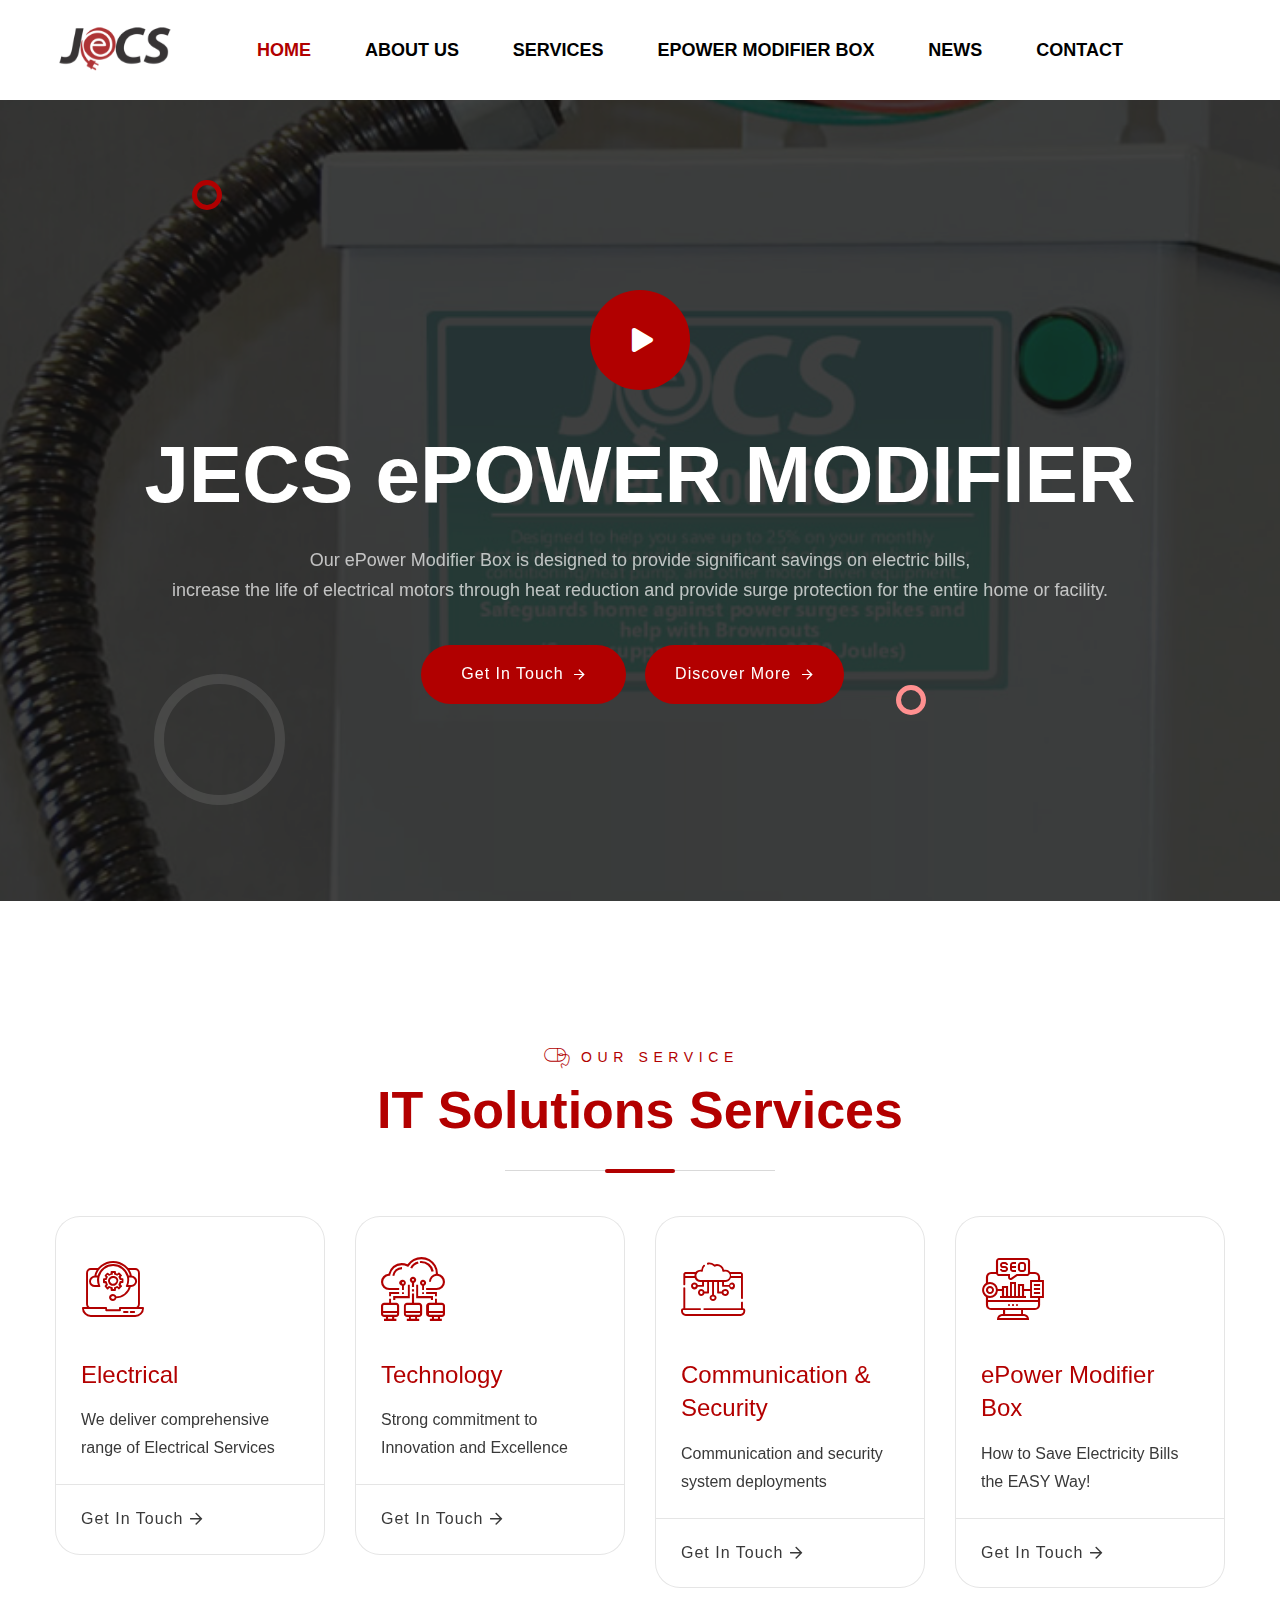
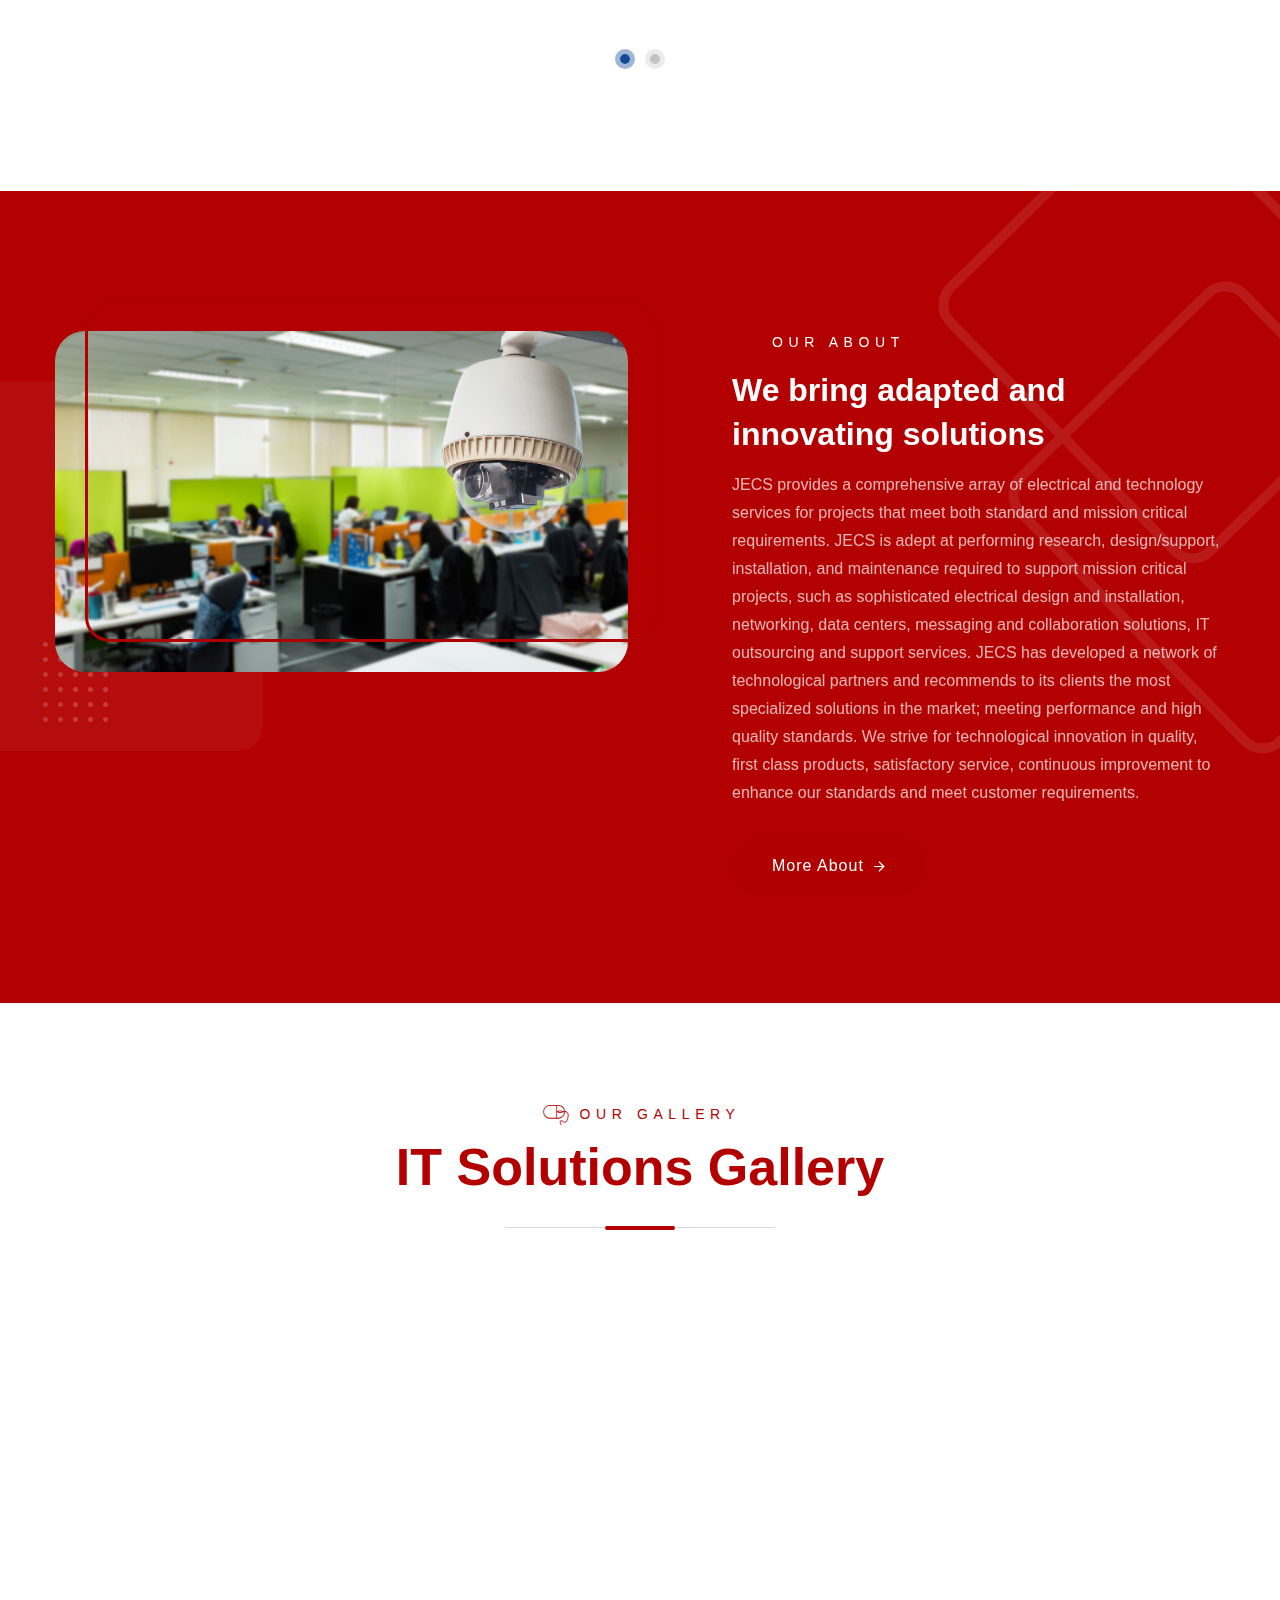
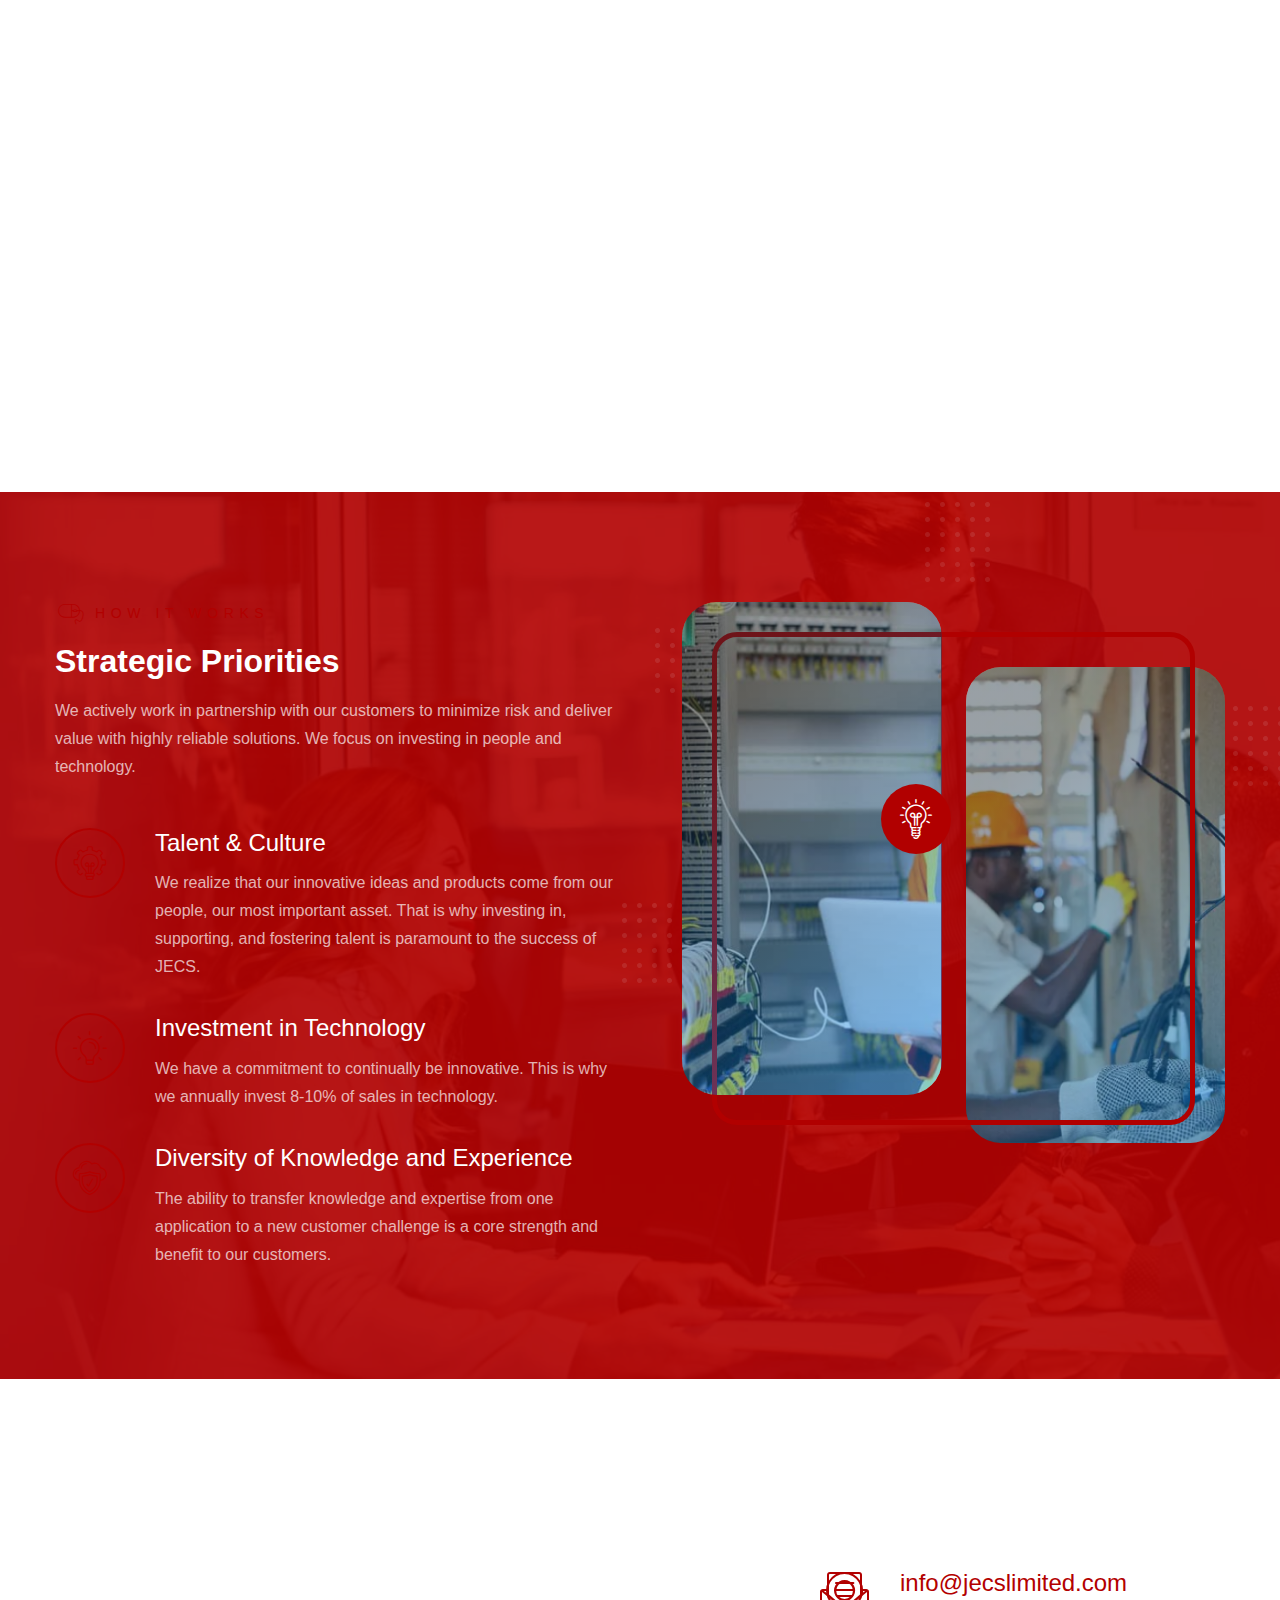
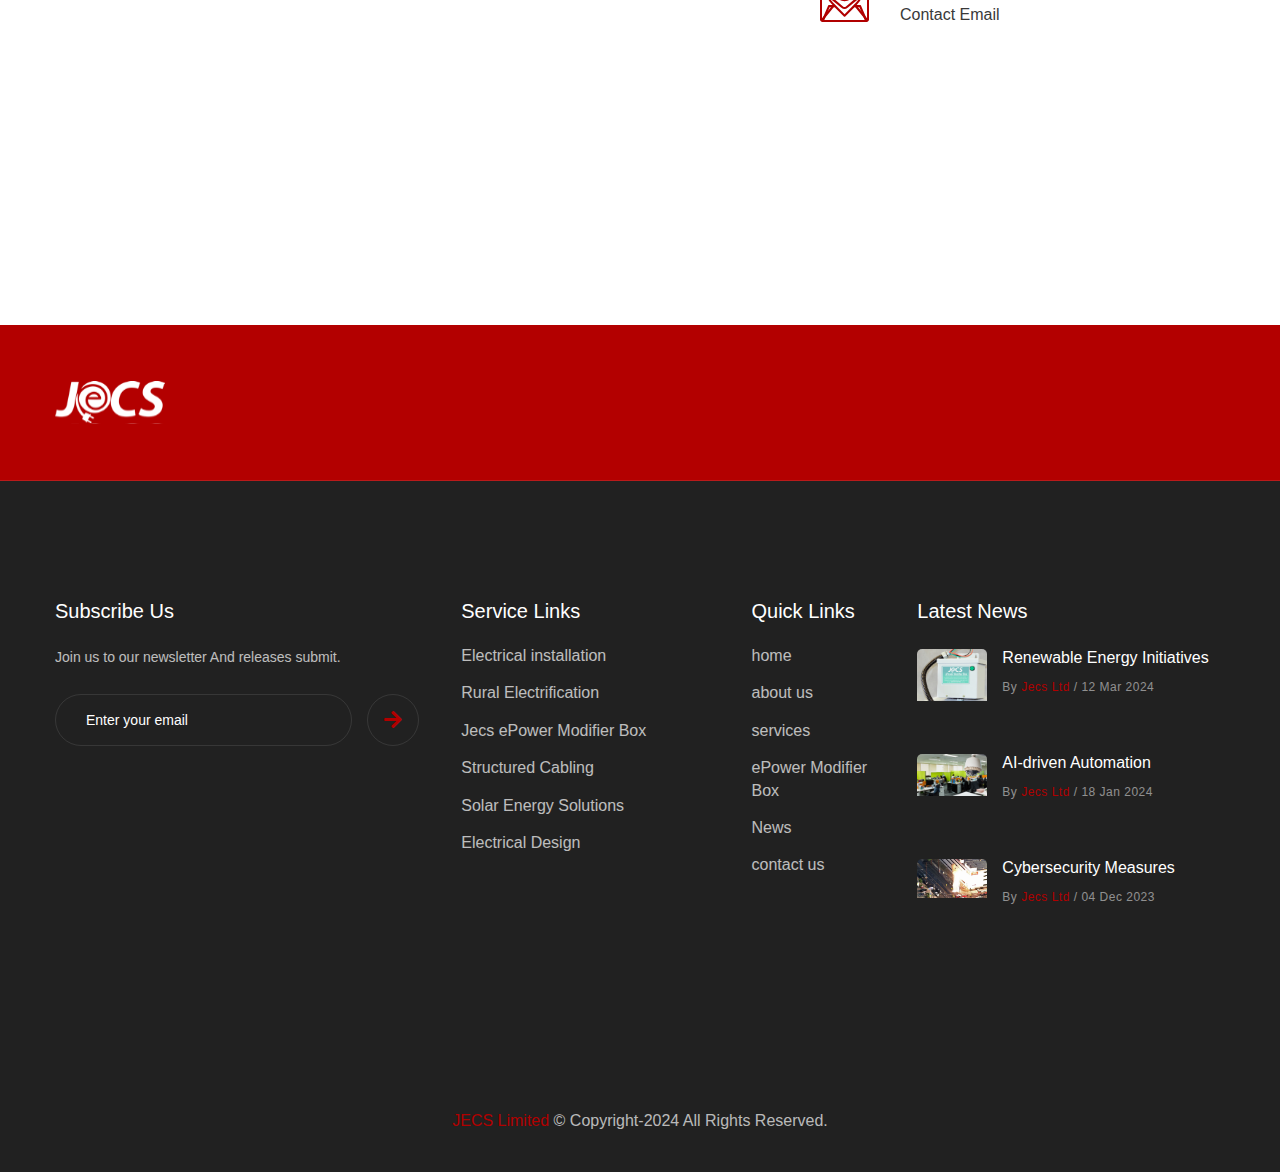
==== index.html @ 2b7c602d "1st commit" ====
<!DOCTYPE html>
<html>

<!-- Mirrored from themesflat.co/html/kashit/index-2.html by HTTrack Website Copier/3.x [XR&CO'2014], Thu, 21 Mar 2024 03:03:51 GMT -->
<head>
<meta charset="utf-8">
<title>Electrical - Jecs Limited| Home</title>
<!-- Stylesheets -->
<link href="css/bootstrap.css" rel="stylesheet">
<link href="css/style.css" rel="stylesheet">
<link href="css/responsive.css" rel="stylesheet">

<link href="https://fonts.googleapis.com/css2?family=Inter:wght@300;400;500;600;700;800&amp;display=swap" rel="stylesheet">
<link href="https://fonts.googleapis.com/css2?family=Roboto:wght@300;400;500;700;900&amp;display=swap" rel="stylesheet">

<!-- Color Switcher Mockup -->
<link href="css/color-switcher-design.css" rel="stylesheet">

<!-- Color Themes -->
<link id="theme-color-file" href="css/color-themes/default-color.css" rel="stylesheet">

<link rel="shortcut icon" href="images/favicon.png" type="image/x-icon">
<link rel="icon" href="images/favicon.png" type="image/x-icon">

<!-- Responsive -->
<meta http-equiv="X-UA-Compatible" content="IE=edge">
<meta name="viewport" content="width=device-width, initial-scale=1.0, maximum-scale=1.0, user-scalable=0">

</head>

<body>
 
<div class="page-wrapper">
	
    <!-- Preloader -->
    <div class="preloader"></div>	
	<!-- End Preloader -->
 	
 	<!-- Main Header -->
    <header class="main-header header-style-two">
    	
	
        <!-- Header Lower -->
        <div class="header-lower">
            
			<div class="auto-container">
				<div class="inner-container d-flex justify-content-between align-items-center">
					
					<!-- Logo Box -->
					<div class="logo-box d-flex">
						<div class="logo"><a href="index.html"><img src="images/logo-s.svg" alt="" title=""></a></div>
					</div>
					
					<div class="nav-outer d-flex align-items-center">
						
						<!-- Main Menu -->
						<nav class="main-menu show navbar-expand-md">
							<div class="navbar-header">
								<button class="navbar-toggler" type="button" data-toggle="collapse" data-target="#navbarSupportedContent" aria-controls="navbarSupportedContent" aria-expanded="false" aria-label="Toggle navigation">
									<span class="icon-bar"></span>
									<span class="icon-bar"></span>
									<span class="icon-bar"></span>
								</button>
							</div>
							
							<div class="navbar-collapse collapse clearfix" id="navbarSupportedContent">
								<ul class="navigation clearfix">
									<li class=""><a href="index.html">HOME</a>
										
									</li>
									<li class=""><a href="about.html">ABOUT US</a>
										
									</li>
									<li class="dropdown"><a href="#">SERVICES</a>
										<ul>
											<li><a href="services.html">Electrical Services</a></li>
											<li><a href="service-detail.html">IT infracstructure & networking Solutions</a></li>
											<li><a href="team.html">Surveillance.Access control and Safety Solutions</a></li>
											<li><a href="price.html">Renewable Energy</a></li>
											<li><a href="testimonial.html">Building Automation </a></li>
										</ul>
									</li>
									<li class=""><a href="case.html">ePOWER MODIFIER BOX</a>
										
									</li>
									<li><a href="gallery.html">NEWS</a></li>
								
									<li><a href="contact.html">CONTACT</a></li>
								</ul>
							</div>
							
						</nav>
						<!-- Main Menu End-->
						
					</div>
					
					<!-- Outer Box -->
					<div class="outer-box d-flex align-items-center">
						
						<!-- Phone Box -->
						<div class="header-phone">
							<div class="header-phone_inner">
								<!-- <span class="header-phone_icon flaticon-telephone"></span>
								Phone Number <br>
								<a href="tel:+1245-45678">+234 8188882350</a> -->
							</div>
						</div>
						
						<!-- Mobile Navigation Toggler -->
						<div class="mobile-nav-toggler"><span class="icon"><img src="images/icons/menu.png" alt="" /></span></div>
						
					</div>
					<!-- End Outer Box -->
					
				</div>
				
			</div>
        </div>
        <!-- End Header Lower -->
        
		<!-- Sticky Header  -->
        <div class="sticky-header">
            <div class="auto-container">
				<div class="d-flex justify-content-between align-items-center">
					<!-- Logo -->
					<div class="logo">
						<a href="index.html" title=""><img src="images/logo-5.svg" alt="" title=""></a>
					</div>
					
					<!-- Right Col -->
					<div class="right-box">
						<!-- Main Menu -->
						<nav class="main-menu">
							<!--Keep This Empty / Menu will come through Javascript-->
						</nav>
						<!-- Main Menu End-->
						
						<!-- Mobile Navigation Toggler -->
						<div class="mobile-nav-toggler"><span class="icon"><img src="images/icons/menu.png" alt="" /></span></div>
						
					</div>
					
				</div>
            </div>
        </div>
		<!-- End Sticky Menu -->
    
		<!-- Mobile Menu  -->
        <div class="mobile-menu">
            <div class="menu-backdrop"></div>
            <div class="close-btn"><span class="icon flaticon-cancel-1"></span></div>
            <nav class="menu-box">
                <div class="nav-logo"><a href="index.html"><img src="images/logo-5.svg" alt="" title=""></a></div>
				<!-- Search -->
				<div class="search-box">
					<form method="post" action="https://themesflat.co/html/kashit/contact.html">
						<div class="form-group">
							<input type="search" name="search-field" value="" placeholder="SEARCH HERE" required>
							<button type="submit"><span class="icon flaticon-search"></span></button>
						</div>
					</form>
				</div>
                <div class="menu-outer"><!--Here Menu Will Come Automatically Via Javascript / Same Menu as in Header--></div>
            </nav>
        </div>
		<!-- End Mobile Menu -->
	
    </header>
    <!-- End Main Header -->
	
	<!-- Slider Two -->
	<section class="slider-two">
		<span class="slider-two_circle-one"></span>
		<span class="slider-two_circle-two"></span>
		<span class="slider-two_circle-three"></span>
		<div class="single-item-carousel owl-carousel owl-theme">
		
			<!-- Slide -->
			<div class="slide">
				<div class="slider-two_image-layer" style="background-image: url(images/main-slider/JECS-ePower-Modifier.jpg)"></div>
				<div class="auto-container">
					<!-- Slider One Title Column -->
					<div class="slider-two_title-column">
						<div class="slider-two_title-inner">
							<a href="https://www.youtube.com/watch?v=1FYB_rJJVfU" class="lightbox-video slider-two_play"><span class="fa fa-play"><i class="ripple"></i></span></a>
							<h1 class="slider-two_heading">JECS ePOWER MODIFIER <span> </span> </h1>
							<div class="slider-two_text">Our ePower Modifier Box is designed to provide significant savings on electric bills, <br>increase  the life of electrical motors through heat reduction and provide surge protection for the  entire  home or facility.</div>
							<!-- Button Box -->
							<div class="slider-two_button-box">
								<a class="btn-style-one theme-btn" href="contact.html">
									<div class="btn-wrap">
										<span class="text-one">Get In Touch <i class="fa-solid fa-arrow-right fa-fw"></i></span>
										<span class="text-two">Get In Touch <i class="fa-solid fa-arrow-right fa-fw"></i></span>
									</div>
								</a>
								<a class="btn-style-two theme-btn" href="about.html">
									<div class="btn-wrap">
										<span class="text-one">Discover more <i class="fa-solid fa-arrow-right fa-fw"></i></span>
										<span class="text-two">Discover more <i class="fa-solid fa-arrow-right fa-fw"></i></span>
									</div>
								</a>
							</div>
						</div>
					</div>
				</div>
			</div>

			<!-- Slide -->
			<div class="slide">
				<div class="slider-two_image-layer" style="background-image: url(images/main-slider/Tool.jpg)"></div>
				<div class="auto-container">
					<!-- Slider One Title Column -->
					<div class="slider-two_title-column">
						<div class="slider-two_title-inner">
							<a href="https://www.youtube.com/watch?v=1FYB_rJJVfU" class="lightbox-video slider-two_play"><span class="fa fa-play"><i class="ripple"></i></span></a>
							<h1 class="slider-two_heading">ELECTRICAL DESIGN <span></span> </h1>
							<div class="slider-two_text">JECS has  the in-house capability to design electrical and  <br> technological systems needed  for today's demanding projects</div>
							<!-- Button Box -->
							<div class="slider-two_button-box">
								<a class="btn-style-one theme-btn" href="contact.html">
									<div class="btn-wrap">
										<span class="text-one">Get In Touch <i class="fa-solid fa-arrow-right fa-fw"></i></span>
										<span class="text-two">Get In Touch <i class="fa-solid fa-arrow-right fa-fw"></i></span>
									</div>
								</a>
								<a class="btn-style-two theme-btn" href="about.html">
									<div class="btn-wrap">
										<span class="text-one">Discover more <i class="fa-solid fa-arrow-right fa-fw"></i></span>
										<span class="text-two">Discover more <i class="fa-solid fa-arrow-right fa-fw"></i></span>
									</div>
								</a>
							</div>
						</div>
					</div>
				</div>
			</div>

			<!-- Slide -->
			<div class="slide">
				<div class="slider-two_image-layer" style="background-image: url(images/main-slider/2-2a.jpg)"></div>
				<div class="auto-container">
					<!-- Slider One Title Column -->
					<div class="slider-two_title-column">
						<div class="slider-two_title-inner">
							<a href="https://www.youtube.com/watch?v=1FYB_rJJVfU" class="lightbox-video slider-two_play"><span class="fa fa-play"><i class="ripple"></i></span></a>
							<h1 class="slider-two_heading">TECHNOLOGY SOLUTIONS <span> </span> </h1>
							<div class="slider-two_text">We provide voice, data and video systems that  keep people,departments, <br> and business working together and communicating smoothly</div>
							<!-- Button Box -->
							<div class="slider-two_button-box">
								<a class="btn-style-one theme-btn" href="contact.html">
									<div class="btn-wrap">
										<span class="text-one">Get In Touch <i class="fa-solid fa-arrow-right fa-fw"></i></span>
										<span class="text-two">Get In Touch <i class="fa-solid fa-arrow-right fa-fw"></i></span>
									</div>
								</a>
								<a class="btn-style-two theme-btn" href="about.html">
									<div class="btn-wrap">
										<span class="text-one">Discover more <i class="fa-solid fa-arrow-right fa-fw"></i></span>
										<span class="text-two">Discover more <i class="fa-solid fa-arrow-right fa-fw"></i></span>
									</div>
								</a>
							</div>
						</div>
					</div>
				</div>
			</div>
			<!-- Slide -->
			<div class="slide">
				<div class="slider-two_image-layer" style="background-image: url(images/main-slider/slide101a.jpg)"></div>
				<div class="auto-container">
					<!-- Slider One Title Column -->
					<div class="slider-two_title-column">
						<div class="slider-two_title-inner">
							<a href="https://www.youtube.com/watch?v=1FYB_rJJVfU" class="lightbox-video slider-two_play"><span class="fa fa-play"><i class="ripple"></i></span></a>
							<h1 class="slider-two_heading">RURAL ELECTRIFICATION<span> </span> </h1>
							<div class="slider-two_text">We provide Rural Electrification project handling services on turnkey basis.  <br> Our team are capable of offering reliable solution right from the conceptualization to the commissioning</div>
							<!-- Button Box -->
							<div class="slider-two_button-box">
								<a class="btn-style-one theme-btn" href="contact.html">
									<div class="btn-wrap">
										<span class="text-one">Get In Touch <i class="fa-solid fa-arrow-right fa-fw"></i></span>
										<span class="text-two">Get In Touch <i class="fa-solid fa-arrow-right fa-fw"></i></span>
									</div>
								</a>
								<a class="btn-style-two theme-btn" href="about.html">
									<div class="btn-wrap">
										<span class="text-one">Discover more <i class="fa-solid fa-arrow-right fa-fw"></i></span>
										<span class="text-two">Discover more <i class="fa-solid fa-arrow-right fa-fw"></i></span>
									</div>
								</a>
							</div>
						</div>
					</div>
				</div>
			</div>
			<!-- Slide -->
			<div class="slide">
				<div class="slider-two_image-layer" style="background-image: url(images/main-slider/slide\ 103a.jpg)"></div>
				<div class="auto-container">
					<!-- Slider One Title Column -->
					<div class="slider-two_title-column">
						<div class="slider-two_title-inner">
							<a href="https://www.youtube.com/watch?v=1FYB_rJJVfU" class="lightbox-video slider-two_play"><span class="fa fa-play"><i class="ripple"></i></span></a>
							<h1 class="slider-two_heading">STRUCTURED CABLING <span> </span> </h1>
							<div class="slider-two_text">JECS offers comprehensive design and installation services for projects requiring new or modified structured cabling syetems(SCS).<br> We focus on voice, data, video,network infracdtructures and digital management systems of your Building</div>
							<!-- Button Box -->
							<div class="slider-two_button-box">
								<a class="btn-style-one theme-btn" href="contact.html">
									<div class="btn-wrap">
										<span class="text-one">Get In Touch <i class="fa-solid fa-arrow-right fa-fw"></i></span>
										<span class="text-two">Get In Touch <i class="fa-solid fa-arrow-right fa-fw"></i></span>
									</div>
								</a>
								<a class="btn-style-two theme-btn" href="about.html">
									<div class="btn-wrap">
										<span class="text-one">Discover more <i class="fa-solid fa-arrow-right fa-fw"></i></span>
										<span class="text-two">Discover more <i class="fa-solid fa-arrow-right fa-fw"></i></span>
									</div>
								</a>
							</div>
						</div>
					</div>
				</div>
			</div>
			
		</div>
	</section>
	
	<!-- End Slider One -->
	

	<!-- Services One -->
	<section class="services-one style-two">
		<div class="auto-container">
			<!-- Sec Title -->
			<div class="sec-title centered">
				<div class="sec-title_title">Our Service</div>
				<h2 class="sec-title_heading">IT Solutions Services</h2>
				<div class="sec-title_separator"></div>
			</div>
			<div class="four-item-carousel owl-carousel owl-theme">
				
				<!-- Service Block One / Style Two -->
				<div class="service-block_one style-two">
					<div class="service-block_one-inner">
						<div class="service-block_one-upper-box">
							<div class="service-block_one-icon flaticon-customer-support-1"></div>
							<h4 class="service-block_one-title"><a href="service-detail.html">Electrical</a></h4>
							<div class="service-block_one-text">We deliver comprehensive range of Electrical Services</div>
						</div>
						<div class="service-block_one-lower-box">
							<a class="service-block_one-more" href="service-detail.html">Get In Touch</a>
						</div>
					</div>
				</div>

				<!-- Service Block One / Style Two -->
				<div class="service-block_one style-two">
					<div class="service-block_one-inner">
						<div class="service-block_one-upper-box">
							<div class="service-block_one-icon flaticon-cloud-service"></div>
							<h4 class="service-block_one-title"><a href="service-detail.html">Technology</a></h4>
							<div class="service-block_one-text">Strong commitment to Innovation and Excellence</div>
						</div>
						<div class="service-block_one-lower-box">
							<a class="service-block_one-more" href="service-detail.html">Get In Touch</a>
						</div>
					</div>
				</div>

				<!-- Service Block One / Style Two -->
				<div class="service-block_one style-two">
					<div class="service-block_one-inner">
						<div class="service-block_one-upper-box">
							<div class="service-block_one-icon flaticon-cloud-service-1"></div>
							<h4 class="service-block_one-title"><a href="service-detail.html">Communication & Security</a></h4>
							<div class="service-block_one-text">Communication and security system deployments</div>
						</div>
						<div class="service-block_one-lower-box">
							<a class="service-block_one-more" href="service-detail.html">Get In Touch</a>
						</div>
					</div>
				</div>

				<!-- Service Block One / Style Two -->
				<div class="service-block_one style-two">
					<div class="service-block_one-inner">
						<div class="service-block_one-upper-box">
							<div class="service-block_one-icon flaticon-seo"></div>
							<h4 class="service-block_one-title"><a href="service-detail.html">ePower Modifier Box</a></h4>
							<div class="service-block_one-text">How to Save Electricity Bills the EASY Way!</div>
						</div>
						<div class="service-block_one-lower-box">
							<a class="service-block_one-more" href="service-detail.html">Get In Touch</a>
						</div>
					</div>
				</div>
				
					<!-- Service Block One / Style Two -->
					<div class="service-block_one style-two">
						<div class="service-block_one-inner">
							<div class="service-block_one-upper-box">
								<div class="service-block_one-icon flaticon-customer-support-1"></div>
								<h4 class="service-block_one-title"><a href="service-detail.html">Electrical</a></h4>
								<div class="service-block_one-text">We deliver comprehensive range of Electrical .</div>
							</div>
							<div class="service-block_one-lower-box">
								<a class="service-block_one-more" href="service-detail.html">Get In Touch</a>
							</div>
						</div>
					</div>

					<!-- Service Block One / Style Two -->
					<div class="service-block_one style-two">
						<div class="service-block_one-inner">
							<div class="service-block_one-upper-box">
								<div class="service-block_one-icon flaticon-cloud-service"></div>
								<h4 class="service-block_one-title"><a href="service-detail.html">Technology</a></h4>
								<div class="service-block_one-text">Strong commitment to Innovation and Excellence</div>
							</div>
							<div class="service-block_one-lower-box">
								<a class="service-block_one-more" href="service-detail.html">Get In Touch</a>
							</div>
						</div>
					</div>

					<!-- Service Block One / Style Two -->
					<div class="service-block_one style-two">
						<div class="service-block_one-inner">
							<div class="service-block_one-upper-box">
								<div class="service-block_one-icon flaticon-cloud-service-1"></div>
								<h4 class="service-block_one-title"><a href="service-detail.html">Communication & Security</a></h4>
								<div class="service-block_one-text">Strong commitment to Innovation and Excellence</div>
							</div>
							<div class="service-block_one-lower-box">
								<a class="service-block_one-more" href="service-detail.html">Get In Touch</a>
							</div>
						</div>
					</div>

					<!-- Service Block One / Style Two -->
					<div class="service-block_one style-two">
						<div class="service-block_one-inner">
							<div class="service-block_one-upper-box">
								<div class="service-block_one-icon flaticon-seo"></div>
								<h4 class="service-block_one-title"><a href="service-detail.html">ePower Modifier Box</a></h4>
								<div class="service-block_one-text">How to Save Electricity Bills the EASY Way!</div>
							</div>
							<div class="service-block_one-lower-box">
								<a class="service-block_one-more" href="service-detail.html">Get In Touch</a>
							</div>
						</div>
					</div>

				</div>
			</div>
		</section>
	<!-- End Services One -->

	<!-- About Two -->
	<section class="about-two">
		<div class="about-two_pattern" data-parallax='{"y" : 80}' style="background-image:url(images/background/pattern-2.png)"></div>
		<div class="auto-container">
			<div class="row clearfix">
				<!-- Image Column -->
				<div class="about-two_image-column col-lg-6 col-md-12 col-sm-12">
					<div class="about-two_pattern-two" data-parallax='{"y" : 60}' style="background-image:url(images/background/pattern-3.png)"></div>
					<div class="about-two_color-layer" data-parallax='{"x" : 100}'></div>
					<div class="about-two_image-inner">
						<div class="about-two_counter">
							<div class="about-two_counter-words">+<span class="odometer" data-count="12"></span>k</div>
							<div class="about-two_counter-text">Our Active Member</div>
						</div>
						<!-- <div class="about-two_image-two" data-depth="0.20">
							<img src="images/resource/" alt="" />
						</div> -->
						<div class="parallax-scene-4">
							<div class="about-two_image" data-depth="0.20">
								<img src="images/resource/surveillanceiStock_000047415498_Large.jpg" alt="" />
							</div>
						</div>
					</div>
				</div>
				<!-- Image Column -->
				<div class="about-two_content-column col-lg-6 col-md-12 col-sm-12">
					<div class="about-two_content-inner">
						<div class="about-two_title">Our About</div>
						<h3 class="about-two_heading">We bring adapted and innovating solutions</h3>
						<div class="about-two_text">JECS provides a comprehensive array of electrical and technology services for projects that meet both standard and mission critical requirements.  JECS is adept at performing research, design/support, installation, and maintenance required to support mission critical projects, such as sophisticated electrical design and installation, networking, data centers, messaging and collaboration solutions, IT outsourcing and support services.

							JECS has developed a network of technological partners and recommends to its clients the most specialized solutions in the market; meeting performance and high quality standards. We strive for technological innovation in quality, first class products, satisfactory service, continuous improvement to enhance our standards and meet customer requirements.</div>
						<!-- About Block One -->
						<!-- <div class="about-block_one">
							<div class="about-block_one-inner">
								<strong>Digital experience</strong>
								In velit arcu posuere integer. Dolor sit amet, consectetur nun adipiscing elit  vitae euismod nisi.
							</div>
						</div> -->
						<!-- About Block One -->
						<!-- <div class="about-block_one">
							<div class="about-block_one-inner">
								<strong>Content management</strong>
								In velit arcu posuere integer. Dolor sit amet, consectetur nun adipiscing elit  vitae euismod nisi.
							</div>
						</div> -->
						<!-- Button Box -->
						<div class="about-one_button-box">
							<a class="btn-style-one theme-btn" href="about.html">
								<div class="btn-wrap">
									<span class="text-one">More About <i class="fa-solid fa-arrow-right fa-fw"></i></span>
									<span class="text-two">More About <i class="fa-solid fa-arrow-right fa-fw"></i></span>
								</div>
							</a>
						</div>
					</div>
				</div>
			</div>
		</div>
	</section>
	<!-- End About Two -->

		<!-- Feature One -->

	<!-- Gallery Two -->
	<section class="gallery-two">
		<div class="auto-container">
			<!-- Sec Title -->
			<div class="sec-title centered">
				<div class="sec-title_title">Our gallery</div>
				<h2 class="sec-title_heading">IT Solutions Gallery</h2>
				<div class="sec-title_separator"></div>
			</div>
		
			<div class="row clearfix">

				<!-- Gallery Two Block -->
				<div class="gallery-two_block col-lg-4 col-md-6 col-sm-12">
					<div class="gallery-two_block-inner wow fadeInLeft" data-wow-delay="0ms" data-wow-duration="1500ms">
						<div class="gallery-two_block-image">
							<img src="images/gallery/1.webp" alt="" />
							<div class="gallery-two_block-overlay">
								<div class="gallery-two_block-icon flaticon-cyber-security-1"></div>
							</div>
						</div>
						<div class="gallery-two_block-content">
							<!-- <div class="gallery-two_block-category">We install Electrical equipments</div> -->
							<h4 class="gallery-two_block-heading"><a href="about.html">Electrical installation</a></h4>
							<a class="gallery-two_block-more" href="about.html">Read More</a>
						</div>
					</div>
				</div>

				<!-- Gallery Two Block -->
				<div class="gallery-two_block col-lg-4 col-md-6 col-sm-12">
					<div class="gallery-two_block-inner wow fadeInLeft" data-wow-delay="300ms" data-wow-duration="1500ms">
						<div class="gallery-two_block-image">
							<img src="images/gallery/slide101.webp" alt="" />
							<div class="gallery-two_block-overlay">
								<div class="gallery-two_block-icon flaticon-cyber-security-1"></div>
							</div>
						</div>
						<div class="gallery-two_block-content">
							<!-- <div class="gallery-two_block-category">We provide Rural Electrification</div> -->
							<h4 class="gallery-two_block-heading"><a href="about.html">Rural Electrification</a></h4>
							<a class="gallery-two_block-more" href="about.html">Read More</a>
						</div>
					</div>
				</div>

				<!-- Gallery Two Block -->
				<div class="gallery-two_block col-lg-4 col-md-6 col-sm-12">
					<div class="gallery-two_block-inner wow fadeInLeft" data-wow-delay="600ms" data-wow-duration="1500ms">
						<div class="gallery-two_block-image">
							<img src="images/gallery/slide102-1.webp" alt="" />
							<div class="gallery-two_block-overlay">
								<div class="gallery-two_block-icon flaticon-cyber-security-1"></div>
							</div>
						</div>
						<div class="gallery-two_block-content">
							<!-- <div class="gallery-two_block-category">Recovery, Management</div> -->
							<h4 class="gallery-two_block-heading"><a href="about.html">Jecs ePower Modifier Box</a></h4>
							<a class="gallery-two_block-more" href="about.html">Read More</a>
						</div>
					</div>
				</div>

				<!-- Gallery Two Block -->
				<div class="gallery-two_block col-lg-4 col-md-6 col-sm-12">
					<div class="gallery-two_block-inner wow fadeInRight" data-wow-delay="0ms" data-wow-duration="1500ms">
						<div class="gallery-two_block-image">
							<img src="images/gallery/slide103.webp" alt="" />
							<div class="gallery-two_block-overlay">
								<div class="gallery-two_block-icon flaticon-cyber-security-1"></div>
							</div>
						</div>
						<div class="gallery-two_block-content">
							<!-- <div class="gallery-two_block-category">IT Solution, Design</div> -->
							<h4 class="gallery-two_block-heading"><a href="about.html">Structured Cabling</a></h4>
							<a class="gallery-two_block-more" href="about.html">Read More</a>
						</div>
					</div>
				</div>

				<!-- Gallery Two Block -->
				<div class="gallery-two_block col-lg-4 col-md-6 col-sm-12">
					<div class="gallery-two_block-inner wow fadeInRight" data-wow-delay="300ms" data-wow-duration="1500ms">
						<div class="gallery-two_block-image">
							<img src="images/gallery/slide104.webp" alt="" />
							<div class="gallery-two_block-overlay">
								<div class="gallery-two_block-icon flaticon-cyber-security-1"></div>
							</div>
						</div>
						<div class="gallery-two_block-content">
							<!-- <div class="gallery-two_block-category">Security, Design</div> -->
							<h4 class="gallery-two_block-heading"><a href="about.htmll">Solar Energy Solutions</a></h4>
							<a class="gallery-two_block-more" href="about.html">Read More</a>
						</div>
					</div>
				</div>

				<!-- Gallery Two Block -->
				<div class="gallery-two_block col-lg-4 col-md-6 col-sm-12">
					<div class="gallery-two_block-inner wow fadeInRight" data-wow-delay="600ms" data-wow-duration="1500ms">
						<div class="gallery-two_block-image">
							<img src="images/gallery/slide6.webp" alt="" />
							<div class="gallery-two_block-overlay">
								<div class="gallery-two_block-icon flaticon-cyber-security-1"></div>
							</div>
						</div>
						<div class="gallery-two_block-content">
							<!-- <div class="gallery-two_block-category">Recovery, Management</div> -->
							<h4 class="gallery-two_block-heading"><a href="about.html">Electrical Design</a></h4>
							<a class="gallery-two_block-more" href="about.html">Read More</a>
						</div>
					</div>
				</div>

			</div>
		</div>
	</section>
	<!-- End Gallery Two -->

	<!-- Steps Two -->
	<section class="steps-two">
		<div class="steps-two_image-layer" style="background-image: url(images/background/1.jpg)"></div>
		<div class="auto-container">
			<div class="row clearfix">

				<!-- Content Column -->
				<div class="steps-two_content-column col-lg-6 col-md-12 col-sm-12">
					<div class="steps-two_content-inner">
						<!-- Sec Title -->
						<div class="sec-title light">
							<div class="sec-title_title">How It Works</div>
							<h2 class="sec-title_heading">Strategic Priorities </h2>
							<div class="sec-title_text">We actively work in partnership with our customers to minimize risk and deliver value with highly reliable solutions. We focus on investing in people and technology.</div>
						</div>
						<!-- Step Block -->
						<div class="step-two_block">
							<div class="step-two_block-inner">
								<span class="step-two_block-icon flaticon-idea"></span>
								<h4 class="step-two_block-title">Talent & Culture </h4>
								<div class="step-two_block-text">We realize that our innovative ideas and products come from our people, our most important asset. That is why investing in, supporting, and fostering talent is paramount to the success of JECS.</div>
							</div>
						</div>
						<!-- Step Block -->
						<div class="step-two_block">
							<div class="step-two_block-inner">
								<span class="step-two_block-icon flaticon-lamp"></span>
								<h4 class="step-two_block-title">Investment in Technology </h4>
								<div class="step-two_block-text"> We have a commitment to continually be innovative. This is why we annually invest 8-10% of sales in technology.</div>
							</div>
						</div>
						<!-- Step Block -->
						<div class="step-two_block">
							<div class="step-two_block-inner">
								<span class="step-two_block-icon flaticon-cloud"></span>
								<h4 class="step-two_block-title">Diversity of Knowledge and Experience</h4>
								<div class="step-two_block-text"> The ability to transfer knowledge and expertise from one application to a new customer challenge is a core strength and benefit to our customers.</div>
							</div>
						</div>
					</div>
				</div>

				<!-- Image Column -->
				<div class="steps-two_image-column col-lg-6 col-md-12 col-sm-12">
					<div class="steps-two_image-inner">
						<div class="steps-two_pattern-layer" data-parallax='{"y" : 50}' style="background-image: url(images/background/pattern-4.png)"></div>
						<div class="steps-two_icon flaticon-light-bulb"></div>
						<div class="row clearfix">
							<div class="col-lg-6 col-md-6 col-sm-6">
								<div class="steps-two_image">
									<img src="images/resource/2-2a 1.png" alt="" />
								</div>
							</div>
							<div class="col-lg-6 col-md-6 col-sm-6">
								<div class="steps-two_image style-two">
									<img src="images/resource/electrician 1.png" alt="" />
								</div>
							</div>
						</div>
					</div>
				</div>

			</div>
		</div>
	</section>
	<!-- End Steps Two -->

	<!-- Testimonial One -->
	<!-- <section class="testimonial-one">
		<div class="auto-container"> -->
			<!-- Sec Title -->
			<!-- <div class="sec-title centered">
				<div class="sec-title_title">Our Testimonials</div>
				<h2 class="sec-title_heading">What Client Says?</h2>
				<div class="sec-title_separator"></div>
			</div>
		
			<div class="three-item-carousel owl-carousel owl-theme"> -->

				<!-- Testimonial Block One -->
				<!-- <div class="testimonial-block_one">
					<div class="testimonial-block_one-inner">
						<div class="testimonial-block_one-upper-box">
							<div class="testimonial-block_one-author">
								<div class="testimonial-block_one-quote fa-solid fa-quote-left fa-fw"></div>
								<img src="images/resource/author-2.jpg" alt="" />
							</div>
							<div class="testimonial-block_one-text">Nam ultricies sed leolet eget vehic. Sed varius non magna quis mats. Integer finibus nil at tempus semper, rokomoni our has auctor leo.</div>
						</div>
						<div class="testimonial-block_one-lower-box">
							<h6 class="testimonial-block_one-name">Donald L. Juarez</h6>
							<div class="testimonial-block_one-designation">Web Designer</div>
						</div>
					</div>
				</div> -->

				<!-- Testimonial Block One -->
				<!-- <div class="testimonial-block_one">
					<div class="testimonial-block_one-inner">
						<div class="testimonial-block_one-upper-box">
							<div class="testimonial-block_one-author">
								<div class="testimonial-block_one-quote fa-solid fa-quote-left fa-fw"></div>
								<img src="images/resource/author-3.jpg" alt="" />
							</div>
							<div class="testimonial-block_one-text">Nam ultricies sed leolet eget vehic. Sed varius non magna quis mats. Integer finibus nil at tempus semper, rokomoni our has auctor leo.</div>
						</div>
						<div class="testimonial-block_one-lower-box">
							<h6 class="testimonial-block_one-name">Junaed Bin Somsher</h6>
							<div class="testimonial-block_one-designation">Graphic Designer</div>
						</div>
					</div>
				</div> -->

				<!-- Testimonial Block One -->
				<!-- <div class="testimonial-block_one">
					<div class="testimonial-block_one-inner">
						<div class="testimonial-block_one-upper-box">
							<div class="testimonial-block_one-author">
								<div class="testimonial-block_one-quote fa-solid fa-quote-left fa-fw"></div>
								<img src="images/resource/author-4.jpg" alt="" />
							</div>
							<div class="testimonial-block_one-text">Nam ultricies sed leolet eget vehic. Sed varius non magna quis mats. Integer finibus nil at tempus semper, rokomoni our has auctor leo.</div>
						</div>
						<div class="testimonial-block_one-lower-box">
							<h6 class="testimonial-block_one-name">Ruksana Rahman Maya</h6>
							<div class="testimonial-block_one-designation">Brand Designer</div>
						</div>
					</div>
				</div> -->

				<!-- Testimonial Block One -->
				<!-- <div class="testimonial-block_one">
					<div class="testimonial-block_one-inner">
						<div class="testimonial-block_one-upper-box">
							<div class="testimonial-block_one-author">
								<div class="testimonial-block_one-quote fa-solid fa-quote-left fa-fw"></div>
								<img src="images/resource/author-2.jpg" alt="" />
							</div>
							<div class="testimonial-block_one-text">Nam ultricies sed leolet eget vehic. Sed varius non magna quis mats. Integer finibus nil at tempus semper, rokomoni our has auctor leo.</div>
						</div>
						<div class="testimonial-block_one-lower-box">
							<h6 class="testimonial-block_one-name">Donald L. Juarez</h6>
							<div class="testimonial-block_one-designation">Web Designer</div>
						</div>
					</div>
				</div> -->

				<!-- Testimonial Block One -->
				<!-- <div class="testimonial-block_one">
					<div class="testimonial-block_one-inner">
						<div class="testimonial-block_one-upper-box">
							<div class="testimonial-block_one-author">
								<div class="testimonial-block_one-quote fa-solid fa-quote-left fa-fw"></div>
								<img src="images/resource/author-3.jpg" alt="" />
							</div>
							<div class="testimonial-block_one-text">Nam ultricies sed leolet eget vehic. Sed varius non magna quis mats. Integer finibus nil at tempus semper, rokomoni our has auctor leo.</div>
						</div>
						<div class="testimonial-block_one-lower-box">
							<h6 class="testimonial-block_one-name">Junaed Bin Somsher</h6>
							<div class="testimonial-block_one-designation">Graphic Designer</div>
						</div>
					</div>
				</div> -->

				<!-- Testimonial Block One -->
				<!-- <div class="testimonial-block_one">
					<div class="testimonial-block_one-inner">
						<div class="testimonial-block_one-upper-box">
							<div class="testimonial-block_one-author">
								<div class="testimonial-block_one-quote fa-solid fa-quote-left fa-fw"></div>
								<img src="images/resource/author-4.jpg" alt="" />
							</div>
							<div class="testimonial-block_one-text">Nam ultricies sed leolet eget vehic. Sed varius non magna quis mats. Integer finibus nil at tempus semper, rokomoni our has auctor leo.</div>
						</div>
						<div class="testimonial-block_one-lower-box">
							<h6 class="testimonial-block_one-name">Ruksana Rahman Maya</h6>
							<div class="testimonial-block_one-designation">Brand Designer</div>
						</div>
					</div>
				</div> -->

			</div>
		</div>
	</section>
	<!-- End Testimonial One -->

	<!-- Map One -->
	<section class="map-one">
		<div class="map-one_content d-flex justify-content-end">
			<div class="map-one_content-box">
				<ul class="map-one_info">
					<li>
						<span class="icon flaticon-map"></span>
						<!-- <strong>50 Ikorodu Road, Jibowu, Lagos.</strong>
						Contact Location -->
					</li>
					<li>
						<span class="icon flaticon-email-1"></span>
						<strong>info@jecslimited.com</strong>
						Contact Email
					</li>
					<li>
						<!-- <span class="icon flaticon-telephone"></span>
						<strong>08188882350, 08177772350</strong>
						Contact Phone -->
					</li>
				</ul>
			</div>
		</div>
		<iframe src="https://www.google.com/maps/embed?pb=!1m18!1m12!1m3!1d805184.6331292129!2d144.49266890254142!3d-37.97123689954809!2m3!1f0!2f0!3f0!3m2!1i1024!2i768!4f13.1!3m3!1m2!1s0x6ad646b5d2ba4df7%3A0x4045675218ccd90!2sMelbourne%20VIC%2C%20Australia!5e0!3m2!1sen!2s!4v1574408946759!5m2!1sen!2s" allowfullscreen=""></iframe>
	</section>
	<!-- End Map One -->

	<!-- CTA One -->
	<section class="cta-one style-two">
		<div class="auto-container">
			<div class="d-flex justify-content-between align-items-center flex-wrap">
				<!-- CTA Logo -->
				<div class="cta-logo">
					<img src="images/logo-3a.svg" alt="" />
				</div>
				<!-- Info Text -->
				<!-- <div class="cta-one_text">
					50 Ikorodu Road, Jibowu, Lagos. <br> Nigeria.
				</div> -->
			</div>
		</div>
	</section>
	<!-- End CTA One -->

	<!-- Main Footer -->
    <footer class="main-footer">
		<div class="auto-container">
        	<!--Widgets Section-->
            <div class="main-footer_widgets">
            	<div class="row clearfix">
                	
                    <!--big column-->
                    <div class="big-column col-lg-7 col-md-12 col-sm-12">
                        <div class="row clearfix">
							
							<!--Footer Column-->
                            <div class="main-footer_column col-lg-7 col-md-6 col-sm-12">
                                <div class="footer-widget subscribe-widget">
									<h5 class="main-footer_title">subscribe us</h5>
									<div class="footer-text">Join us to our newsletter And releases submit.</div>
									<!-- Subscribe Form -->
									<div class="subscribe-form">
										<form method="post" action="https://themesflat.co/html/kashit/contact.html">
											<div class="form-group">
												<input type="email" name="email" value="" placeholder="Enter your email" required>
												<button type="submit" class="theme-btn fa-solid fa-arrow-right fa-fw"></button>
											</div>
										</form>
									</div>
									<!-- <div class="footer-privacy">Our <a href="#">Privacy Policy</a> and provide consent to receive updates from our company.</div> -->
								</div>
							</div>

							<!--Footer Column-->
                            <div class="main-footer_column col-lg-5 col-md-6 col-sm-12">
                                <div class="footer-widget links-widget">
									<h4 class="main-footer_title">Service links</h4>
									<ul class="main-footer_list">
										<li><a href="#">Electrical installation</a></li>
										<li><a href="#">Rural Electrification</a></li>
										<li><a href="#">Jecs ePower Modifier Box</a></li>
										<li><a href="#">Structured Cabling</a></li>
										<li><a href="#">Solar Energy Solutions</a></li>
										<li><a href="#">Electrical Design</a></li>
									</ul>
								</div>
							</div>

						</div>
					</div>

					<!--big column-->
                    <div class="big-column col-lg-5 col-md-12 col-sm-12">
                        <div class="row clearfix">

							<!--Footer Column-->
                            <div class="main-footer_column col-lg-4 col-md-6 col-sm-12">
                                <div class="footer-widget links-widget">
									<h4 class="main-footer_title">quick links</h4>
									<ul class="main-footer_list">
										<li><a href="index.html">home</a></li>
										<li><a href="about.html">about us</a></li>
										<li><a href="services.html">services</a></li>
										<li><a href="case.html">ePower Modifier Box
										</a></li>
										<li><a href="gallery.html">News
										</a></li>
										<li><a href="contact.html">contact us</a></li>
									</ul>
								</div>
							</div>

							<!--Footer Column-->
							<div class="main-footer_column col-lg-8 col-md-6 col-sm-12">
                                <div class="footer-widget news-widget">
									<h4 class="main-footer_title">Latest News</h4>
									<!--News Widget Block-->
                                    <div class="news-widget-block">
                                        <div class="news-widget_image">
											<img src="images/resource/JECS-ePower-Modifier.jpg" alt="" />
										</div>
										<h6 class="news-widget_title"><a href="gallery.html">Renewable Energy Initiatives</a></h6>
										<div class="news-widget_post-date">by <a href="#">Jecs ltd</a>  /  12 Mar 2024</div>
                                    </div>
									<!--News Widget Block-->
                                    <div class="news-widget-block">
                                        <div class="news-widget_image">
											<img src="images/resource/surveillanceiStock_000047415498_Large.jpg" alt="" />
										</div>
										<h6 class="news-widget_title"><a href="gallery.html">AI-driven Automation</a></h6>
										<div class="news-widget_post-date">by <a href="#">Jecs ltd</a>  /  18 Jan 2024</div>
                                    </div>
									<!--News Widget Block-->
                                    <div class="news-widget-block">
                                        <div class="news-widget_image">
											<img src="images/resource/transformer.jpg" alt="" />
										</div>
										<h6 class="news-widget_title"><a href="gallery.html">Cybersecurity Measures</a></h6>
										<div class="news-widget_post-date">by <a href="#">Jecs ltd</a>  / 04 Dec 2023</div>
                                    </div>
								</div>
							</div>

						</div>
					</div>

				</div>
			</div>
		</div>
		<div class="footer-copyright">
			<div class="auto-container">
				<div class="copyright"><a href="index.html">JECS Limited</a> &copy; Copyright-2024 All Rights Reserved.</div>
			</div>
		</div>
	</footer>
	<!-- End Main Footer -->
	
	<!-- Color Palate / Color Switcher -->
	
	<!-- End Color Palate / Color Switcher -->
	
</div>
<!-- End PageWrapper -->

<!-- Scroll To Top -->
<div class="scroll-to-top scroll-to-target" data-target="html"><span class="fas fa-arrow-up fa-fw"></span></div>

<script src="js/jquery.js"></script>
<script src="js/popper.min.js"></script>
<script src="js/bootstrap.min.js"></script>
<script src="js/magnific-popup.min.js"></script>
<script src="js/appear.js"></script>
<script src="js/parallax.min.js"></script>
<script src="js/tilt.jquery.min.js"></script>
<script src="js/owl.js"></script>
<script src="js/wow.js"></script>
<script src="js/parallax-scroll.js"></script>

<script src="js/odometer.js"></script>
<script src="js/nav-tool.js"></script>
<script src="js/jquery-ui.js"></script>
<script src="js/color-settings.js"></script>
<script src="js/script.js"></script>

<!--[if lt IE 9]><script src="https://cdnjs.cloudflare.com/ajax/libs/html5shiv/3.7.3/html5shiv.js"></script><![endif]-->
<!--[if lt IE 9]><script src="js/respond.js"></script><![endif]-->

</body>

</html>
---- css/style.css ----
/* Kashit - Technology & IT Solutions HTML Template */

/* 
	
	font-family: 'Inter', sans-serif;
	font-family: 'Roboto', sans-serif;
	
*/

@import url('global.css');
@import url('header.css');
@import url('footer.css');
@import url('font-awesome.css');
@import url('flaticon_kashIT-flat.css');
@import url('animate.css');
@import url('owl.css');
@import url('jquery-ui.css');
@import url('preloader.css');
@import url('custom-animate.css');
@import url('magnific-popup.css');
@import url('odometer-theme-default.css');

/*** 

====================================================================
	Slider One
====================================================================

***/

.slider-one{
	position: relative;
	padding-top: var(--padding-top-160);
	background-color: var(--color-four);
	padding-bottom: var(--padding-bottom-100);
}

.slider-one_circle-layer{
	position: absolute;
	left: 10%;
	top: 20%;
	width: 20px;
	height: 20px;
	border-radius: 50px;
	border:3px solid var(--main-color)
}

.slider-one_pattern-layer{
	position: absolute;
	left: 0px;
	top: 0px;
	right: 0px;
	bottom: 0px;
	background-position: left bottom;
	background-repeat: no-repeat;
}

.slider-one_title-column{
	position:relative;
}

.slider-one_title-inner{
	position:relative;
	padding-top:var(--padding-top-155);
}

.slider-one .slide{
	position:relative;
	overflow:hidden;
}

.slider-one_heading{
	position: relative;
	color: var(--color-two);
	margin-right:-20px;
	
	opacity: 0;
	transform:translateY(100px);
	transition:all 900ms ease;
	-moz-transition:all 900ms ease;
	-webkit-transition:all 900ms ease;
	-ms-transition:all 900ms ease;
	-o-transition:all 900ms ease;
}

.slider-one .active .slider-one_heading{
	opacity:1;
	transform:translateY(0px);
	-webkit-transition-delay: 600ms;
	-moz-transition-delay: 600ms;
	-ms-transition-delay: 600ms;
	-o-transition-delay: 600ms;
	transition-delay: 600ms;
}

.slider-one_text{
	position: relative;
	font-weight:500;
	opacity: 0;
	line-height: 30px;
	font-size: var(--font-18);
	color: var(--color-three);
	margin-top: var(--margin-top-25);
	transform:translateY(100px);
	padding-right:var(--padding-right-30);
	transition:all 900ms ease;
	-moz-transition:all 900ms ease;
	-webkit-transition:all 900ms ease;
	-ms-transition:all 900ms ease;
	-o-transition:all 900ms ease;
}

.slider-one .active .slider-one_text{
	opacity:1;
	transform:translateY(0px);
	-webkit-transition-delay: 900ms;
	-moz-transition-delay: 900ms;
	-ms-transition-delay: 900ms;
	-o-transition-delay: 900ms;
	transition-delay: 900ms;
}

.slider-one_image-column{
	position:relative;
}

.slider-one_image-inner{
	position:relative;
}

.slider-one_image-inner .image{
	position:relative;
}

.slider-one_image-inner .image img{
	position:relative;
	width:auto;
	max-width:inherit;
}

.slider-one_button-box{
	position: relative;
	opacity: 0;
	transform:translateY(100px);
	transition:all 900ms ease;
	-moz-transition:all 900ms ease;
	-webkit-transition:all 900ms ease;
	-ms-transition:all 900ms ease;
	-o-transition:all 900ms ease;
	margin-top: var(--margin-top-50);
}

.slider-one_button-box .theme-btn{
	margin-right: var(--margin-right-15);
}

.slider-one_button-box .theme-btn:last-child{
	margin-right: var(--margin-zero);
}

.slider-one .active .slider-one_button-box{
	opacity:1;
	transform:translateY(0px);
	-webkit-transition-delay: 1200ms;
	-moz-transition-delay: 1200ms;
	-ms-transition-delay: 1200ms;
	-o-transition-delay: 1200ms;
	transition-delay: 1200ms;
}

.slider-one_image{
	position: relative;
}

@-webkit-keyframes ripple {
    70% {box-shadow: 0 0 0 70px rgba(253, 167, 0, 0);}
    100% {box-shadow: 0 0 0 0 rgba(253, 167, 0, 0);}
}

@keyframes ripple {
    70% {box-shadow: 0 0 0 70px rgba(253, 167, 0, 0);}
    100% {box-shadow: 0 0 0 0 rgba(253, 167, 0, 0);}
}

/* Video One Play */

.slider-one_play{
	position:absolute;
	left:140px;
	top:192px;
}

.slider-one_play span{
	position: relative;
	width: 130px;
	height: 130px;
	z-index:10;
	text-align: center;
	display: block;
	line-height:130px;
	border-radius:50%;
	font-size:var(--font-24);
	color: var(--white-color);
	padding-left:var(--padding-left-5);
	background-color:var(--main-color);
	-webkit-transition:all 500ms ease;
	-moz-transition:all 500ms ease;
	-ms-transition:all 500ms ease;
	-o-transition:all 500ms ease;
	transition:all 500ms ease;
}

.slider-one_play span:hover{
	color:var(--white-color);
	background-color:var(--color-two);
}

.slider-one_play .ripple,
.slider-one_play .ripple:before,
.slider-one_play .ripple:after {
    position: absolute;
    top: 50%;
    left: 50%;
    width:130px;
	height: 130px;
    -webkit-transform: translate(-50%, -50%);
    -moz-transform: translate(-50%, -50%);
    -ms-transform: translate(-50%, -50%);
    -o-transform: translate(-50%, -50%);
    transform: translate(-50%, -50%);
    -webkit-border-radius: 50% 50% 50% 50%;
    -moz-border-radius: 50% 50% 50% 50%;
    -ms-border-radius: 50% 50% 50% 50%;
    -o-border-radius: 50% 50% 50% 50%;
    border-radius: 50% 50% 50% 50%;
    -webkit-box-shadow: 0 0 0 0 rgba(0, 146, 255, .3);
    -moz-box-shadow: 0 0 0 0 rgba(0, 146, 255, .3);
    -ms-box-shadow: 0 0 0 0 rgba(0, 146, 255, .3);
    -o-box-shadow: 0 0 0 0 rgba(0, 146, 255, .3);
    box-shadow: 0 0 0 0 rgba(0, 146, 255, .3);
    -webkit-animation: ripple 3s infinite;
    -moz-animation: ripple 3s infinite;
    -ms-animation: ripple 3s infinite;
    -o-animation: ripple 3s infinite;
    animation: ripple 3s infinite;
}

.slider-one_play .ripple:before {
    -webkit-animation-delay: .9s;
    -moz-animation-delay: .9s;
    -ms-animation-delay: .9s;
    -o-animation-delay: .9s;
    animation-delay: .9s;
    content: "";
    position: absolute;
}

.slider-one_play .ripple:after {
    -webkit-animation-delay: .6s;
    -moz-animation-delay: .6s;
    -ms-animation-delay: .6s;
    -o-animation-delay: .6s;
    animation-delay: .6s;
    content: "";
    position: absolute;
}

.slider-one .owl-dots,
.slider-one .owl-nav{
	display: none;
}

/*** 

====================================================================
	Services One
====================================================================

***/

.services-one{
	position: relative;
	padding: 145px 0px 120px;
	background-color: var(--color-four);
}

.services-one.style-two{
	background-color: var(--white-color);
}

.services-one .owl-nav{
	position: relative;
	text-align: center;
}

.services-one .owl-dots{
	position: relative;
	text-align: center;
	margin-top: var(--margin-top-30);
}

.services-one .owl-dots .owl-dot{
	position: relative;
	width: 10px;
	height: 10px;
	margin: 0px 10px;
	display: inline-block;
	border-radius: 50px;
	padding: 5px;
	-webkit-transition:all 500ms ease;
	-moz-transition:all 500ms ease;
	-ms-transition:all 500ms ease;
	-o-transition:all 500ms ease;
	transition:all 500ms ease;
	background-color: rgba(var(--color-three-rgb), 0.30);
}

.services-one .owl-dots .owl-dot:hover,
.services-one .owl-dots .owl-dot.active{
	background-color: rgba(var(--main-color-rgb), 1);
}

.services-one .owl-dots .owl-dot::before{
	position: absolute;
	content: '';
	left: -5px;
	top: -5px;
	right: -5px;
	bottom: -5px;
	border-radius: 50px;
	-webkit-transition:all 500ms ease;
	-moz-transition:all 500ms ease;
	-ms-transition:all 500ms ease;
	-o-transition:all 500ms ease;
	transition:all 500ms ease;
	border:5px solid rgba(var(--color-three-rgb), 0.10);
}

.services-one .owl-dots .owl-dot.active::before,
.services-one .owl-dots .owl-dot:hover::before{
	border-color:rgba(var(--main-color-rgb), 0.40);
}

.services-one .owl-nav{
	display: none;
}

.service-block_one{
	position: relative;
	margin-bottom: var(--margin-bottom-30);
}

.service-block_one.style-two .service-block_one-inner{
	border:1px solid rgba(var(--black-color-rgb), 0.10);
}

.service-block_one-inner{
	position: relative;
	border-radius: 25px;
	overflow: hidden;
	background-color: var(--white-color);
}

.service-block_one-inner:hover::before{
	-webkit-transform: scale(1, 1);
	-ms-transform: scale(1, 1);
	transform: scale(1, 1);
	-webkit-transform-origin: left center;
	-ms-transform-origin: left center;
	transform-origin: left center;
}

.service-block_one-inner::before{
	position: absolute;
	content: '';
	left: 0px;
	top: 0px;
	right: 0px;
	bottom: 0px;
	background-color: var(--main-color);

	transition: -webkit-transform 0.4s ease;
	transition: transform 0.4s ease;
	transition: transform 0.4s ease,-webkit-transform 0.4s ease;
	-webkit-transform: scale(0, 1);
	-ms-transform: scale(0, 1);
	transform: scale(0, 1);
	-webkit-transform-origin: right center;
	-ms-transform-origin: right center;
	transform-origin: right center;
}

.service-block_one-upper-box{
	position: relative;
	padding: 40px 25px 22px;
}

.service-block_one-title{
	position: relative;
	font-weight: 500;
	margin-top: var(--margin-top-30);
}

.service-block_one-title a{
	position: relative;
	color: var(--color-two);

	transition:all 300ms ease;
	-moz-transition:all 300ms ease;
	-webkit-transition:all 300ms ease;
	-ms-transition:all 300ms ease;
	-o-transition:all 300ms ease;
}

.service-block_one-inner:hover .service-block_one-more,
.service-block_one-inner:hover .service-block_one-text,
.service-block_one-inner:hover .service-block_one-title a{
	color: var(--white-color);
}

.service-block_one-inner:hover .service-block_one-icon{
	color: var(--white-color);
	-webkit-transform: scale(-1) rotate(180deg);
    -moz-transform: scale(-1) rotate(180deg);
    -ms-transform: scale(-1) rotate(180deg);
    -o-transform: scale(-1) rotate(180deg);
    transform: scale(-1) rotate(180deg);
}

.service-block_one-icon{
	position: relative;
	line-height:1em;
	display:inline-block;
	color:var(--main-color);
	font-size:var(--font-64);
	font-family: "Flaticon";
	transition: all 600ms ease;
    -moz-transition: all 600ms ease;
    -webkit-transition: all 600ms ease;
    -ms-transition: all 600ms ease;
    -o-transition: all 600ms ease;
}

.service-block_one-text{
	line-height: 28px;
	color: var(--color-three);
	font-size: var(--font-16);
	margin-top: var(--margin-top-15);
	transition:all 300ms ease;
	-moz-transition:all 300ms ease;
	-webkit-transition:all 300ms ease;
	-ms-transition:all 300ms ease;
	-o-transition:all 300ms ease;
}

.service-block_one-lower-box{
	position: relative;
	padding: 23px 25px;
	border-top:1px solid rgba(var(--black-color-rgb), 0.10);
}

.service-block_one-more{
	position: relative;
	font-weight: 500;
	letter-spacing: 1px;
	display: inline-block;
	color: var(--color-three);
	font-size: var(--font-16);
	transition:all 300ms ease;
	-moz-transition:all 300ms ease;
	-webkit-transition:all 300ms ease;
	-ms-transition:all 300ms ease;
	-o-transition:all 300ms ease;
	padding-right: var(--padding-right-20);
}

.service-block_one-more::before{
	position: absolute;
	content: "\f061";
	right: 0px;
	right: 0px;
	font-size: var(--font-14);
	font-family: 'Font Awesome 5 Pro';
}

/*** 

====================================================================
	About One
====================================================================

***/

.about-one{
	position: relative;
	padding: 115px 0px 82px;
}

.about-one_pattern{
	position: absolute;
	right: -200px;
	top: -100px;
	width: 542px;
	height: 663px;
}

.about-one_pattern-two{
	position: absolute;
	left: 0px;
	top: 0px;
	width: 287px;
	height: 391px;
	background-repeat: no-repeat;
}

.about-one_color-layer{
	position: absolute;
	left: -100px;
	top: 50px;
	width: 320px;
	height: 370px;
	border-radius: 25px;
	background-color: var(--color-six);
}

.about-one_color-layer-two{
	position: absolute;
	left: -100px;
	top: 50px;
	width: 380px;
	height: 380px;
	opacity: 0.05;
	border-radius: 50%;
	background-color: var(--main-color);
}

.about-one_image-column{
	position: relative;
	margin-bottom: var(--margin-bottom-30);
}

.about-one_image-inner{
	position: relative;
}

.about-one_image{
	position: relative;
}

.about-one_image-two{
	position: relative;
	display: inline-block !important;
}

.about-one_image-two img{
	position: relative;
	border-radius: 25px;
	overflow: hidden;
}

.about-one_image-two::before{
	position: absolute;
	content: '';
	left: 30px;
	top: -30px;
	right: -30px;
	bottom: 30px;
	z-index: 1;
	border-radius: 25px;
	border: 3px solid var(--main-color);
}

.about-one_image-three{
	position: relative;
	overflow: hidden;
	border-radius: 25px;
	margin-top: var(--margin-top-35);
}

.about-one_image-three::before{
	position: absolute;
	content: '';
	left: 0px;
	top: 0px;
	right: 0px;
	bottom: 0px;
	background: linear-gradient(145.07deg, rgba(29, 44, 56, 0.45) 20.56%, rgba(0, 146, 255, 0.4) 89.42%);
}

.about-one_image-icon{
	position: absolute;
	left: 130px;
	top: 100px;
	width: 120px;
	height: 120px;
	z-index: 1;
	line-height: 120px;
	border-radius: 150px;
	background-color: var(--main-color);
}

.about-one_content-column{
	position: relative;
	margin-bottom: var(--margin-bottom-30);
}

.about-one_content-inner{
	position: relative;
}

.about-one_title{
	position: relative;
	font-weight: 500;
	letter-spacing: 0.4em;
	font-size: var(--font-14);
	text-transform: uppercase;
	color: var(--main-color);
	padding-left: var(--padding-left-40);
}

.about-one_title::before{
	position: absolute;
	content: "\f1db";
	left: 0px;
	top: 4px;
	color: var(--main-color);
	font-size: var(--font-26);
	font-family: "Flaticon";
	transform: rotate(90deg);
}

.about-one_heading{
	position: relative;
	font-weight: 700;
	line-height: 48px;
	color: var(--color-two);
	font-size: var(--font-32);
	margin-top: var(--margin-top-15);
}

.about-one_text{
	position: relative;
	line-height: 28px;
	color: var(--color-three);
	font-size: var(--font-16);
	margin-top: var(--margin-top-15);
	margin-bottom: var(--margin-bottom-50);
}

/* About One Block */

.about-one_block{
	position: relative;
	margin-bottom: var(--margin-bottom-30);
}

.about-one_block-icon{
	position: relative;
	line-height: 1em;
	font-family: "Flaticon";
	color: var(--main-color);
	font-size: var(--font-60);
	transition:all 500ms ease;
	-moz-transition:all 500ms ease;
	-webkit-transition:all 500ms ease;
	-ms-transition:all 500ms ease;
	-o-transition:all 500ms ease;
}

.about-one_block:hover .about-one_block-icon{
	animation: icon-bounce 0.8s ease-out;
    -webkit-animation: icon-bounce 0.8s ease-out;
}

.about-one_block-heading{
	position: relative;
	font-weight: 700;
	color: var(--color-five);
	margin-top: var(--margin-top-20);
}

.about-one_block-text{
	position: relative;
	line-height: 28px;
	color: var(--color-three);
	font-size: var(--font-16);
	margin-top: var(--margin-top-20);
}

.about-one_counter{
	position: absolute;
	left: 240px;
	top: 50px;
	transform: rotate(-90deg);
}

.about-one_counter-words{
	position: relative;
	font-weight: 500;
	line-height: 1em;
	color: var(--color-two);
	font-size: var(--font-52);
}

.about-one_counter-text{
	position: relative;
	font-weight: 500;
	font-size: var(--font-14);
	color: var(--main-color);
	margin-top: var(--margin-top-5);
}

.about-one.style-two{
	padding-bottom: var(--padding-bottom-5);
}

.about-one.style-two .about-one_image-inner{
	text-align: right;
	padding-right: var(--padding-right-70);
}

.about-one.style-two .about-one_counter{
	left: 50px;
}

.about-one.style-three{
	background-color: var(--color-four);
}

/*** 

====================================================================
	Counter One
====================================================================

***/

.counter-one{
	position: relative;
}

.counter-one .inner-container{
	position: relative;
	border-radius: 25px;
	padding: 50px 15px 5px;
	border: 6px solid var(--main-color);
	background-color: var(--white-color);
}

.counter-one_count-column{
	position: relative;
	margin-bottom: var(--margin-bottom-30);
}

.counter-one_count-inner{
	position: relative;
	text-align: center;
	padding: 0px 30px;
}

.counter-one_text{
	position: relative;
	line-height: 26px;
	font-size: var(--font-16);
	color: var(--color-three);
	margin-bottom: var(--margin-bottom-25);
	padding-bottom: var(--padding-bottom-20);
	border-bottom:1px solid rgba(var(--black-color-rgb), 0.15);
}

.counter-one_counter{
	position: relative;
	line-height: 1em;
	font-weight: 700;
	font-size: var(--font-52);
	color: var(--color-two);
}

.counter-one.style-two{
	padding-bottom: var(--padding-bottom-120);
}

.counter-one.style-two .inner-container{
	border: none;
	overflow: hidden;
	border-radius: 25px;
	background-size: cover;
}

.counter-one.style-two .inner-container::before{
	position: absolute;
	content: '';
	left: 0px;
	top: 0px;
	right: 0px;
	bottom: 0px;
	background: linear-gradient(145.07deg, rgba(29, 44, 56, 0.81) 20.56%, rgba(29, 44, 56, 0.45) 57.5%, rgba(0, 146, 255, 0.36) 89.42%);
}

.counter-one.style-two .counter-one_text{
	color: var(--white-color);
	border-color:rgba(var(--white-color-rgb), 0.30);
}

.counter-one.style-two .counter-one_counter{
	color: var(--white-color);
}

.counter-one.style-three{
	background-color: var(--color-four);
	padding-bottom: var(--padding-bottom-110);
}

.counter-one.style-four{
	padding-bottom: var(--padding-bottom-110);
}

/*** 

====================================================================
	Gallery One
====================================================================

***/

.gallery-one{
	position: relative;
	padding: 118px 0px 100px;
}

.gallery-one .owl-nav{
	display: none;
}

.gallery-one .owl-dots{
	position: relative;
	text-align: center;
	margin-top: var(--margin-top-35);
}

.gallery-one .owl-dots .owl-dot{
	position: relative;
	width: 10px;
	height: 10px;
	margin: 0px 14px;
	display: inline-block;
	border-radius: 50px;
	padding: 5px;
	-webkit-transition:all 500ms ease;
	-moz-transition:all 500ms ease;
	-ms-transition:all 500ms ease;
	-o-transition:all 500ms ease;
	transition:all 500ms ease;
	background-color: rgba(var(--color-three-rgb), 0.30);
}

.gallery-one .owl-dots .owl-dot:hover,
.gallery-one .owl-dots .owl-dot.active{
	background-color: rgba(var(--main-color-rgb), 1);
}

.gallery-one .owl-dots .owl-dot::before{
	position: absolute;
	content: '';
	left: -5px;
	top: -5px;
	right: -5px;
	bottom: -5px;
	border-radius: 50px;
	-webkit-transition:all 500ms ease;
	-moz-transition:all 500ms ease;
	-ms-transition:all 500ms ease;
	-o-transition:all 500ms ease;
	transition:all 500ms ease;
	border:5px solid rgba(var(--color-three-rgb), 0.10);
}

.gallery-one .owl-dots .owl-dot.active::before,
.gallery-one .owl-dots .owl-dot:hover::before{
	border-color:rgba(var(--main-color-rgb), 0.40);
}

.gallery-one .outer-container{
	position: relative;
	padding: 0px 15px;
}

.gallery-one_block{
	position: relative;
	margin-bottom: var(--margin-bottom-30);
}

.gallery-one_block-inner{
	position: relative;
	border-radius: 15px;
	overflow: hidden;
}

.gallery-one_block-image{
	position: relative;
}

.gallery-one_block-image img{
	position: relative;
	width: 100%;
	display: block;
}

.gallery-one_block-overlay{
	position: absolute;
	left: 0px;
	top: 0px;
	right: 0px;
	bottom: 0px;
	background: linear-gradient(145.07deg, rgba(29, 44, 56, 0.63) 20.56%, rgba(0, 146, 255, 0.56) 89.42%);

	transition: -webkit-transform 0.4s ease;
	transition: transform 0.4s ease;
	transition: transform 0.4s ease,-webkit-transform 0.4s ease;
	-webkit-transform: scale(0, 1);
	-ms-transform: scale(0, 1);
	transform: scale(0, 1);
	-webkit-transform-origin: right center;
	-ms-transform-origin: right center;
	transform-origin: right center;
}

.gallery-one_block-inner:hover .gallery-one_block-overlay{
	-webkit-transform: scale(1, 1);
	-ms-transform: scale(1, 1);
	transform: scale(1, 1);
	-webkit-transform-origin: left center;
	-ms-transform-origin: left center;
	transform-origin: left center;
}

.gallery-one_block-overlay-content{
	position: absolute;
	left: 0px;
	bottom: 0px;
	right: 0px;
	padding: 25px 30px;
	border-top:1px solid rgba(var(--white-color-rgb), 0.15);
}

.gallery-one_block-category{
	position: relative;
	z-index: 1;
	font-size: var(--font-16);
	color: var(--white-color);
}

.gallery-one_block-heading{
	position: relative;
	font-weight: 500;
	margin-top: var(--margin-top-5);
}

.gallery-one_block-heading a{
	position: relative;
	color: var(--white-color);
}

.gallery-one_block-heading a:hover{
	color: var(--color-two);
}

/*** 

====================================================================
	Steps One
====================================================================

***/

.steps-one{
	position: relative;
	padding: 65px 0px 50px;
}

.steps-one_content-column{
	position: relative;
	margin-bottom: var(--margin-bottom-30);
}

.steps-one_content-inner{
	position: relative;
}

.steps-one_content-inner .sec-title{
	margin-bottom: var(--margin-bottom-35);
}

.steps-one_content-inner .sec-title_heading{
	font-size: var(--font-32);
	margin-top: var(--margin-top-10);
}

.steps-one_content-inner .sec-title_text{
	margin-top: var(--margin-top-15);
}

.step-one_block{
	position: relative;
	margin-bottom: var(--margin-bottom-30);
}

.step-one_block-inner{
	position: relative;
	padding-left: var(--padding-left-100);
}

.step-one_block-icon{
	position: absolute;
	left: 0px;
	top: 8px;
	width: 70px;
	height: 70px;
	line-height: 66px;
	text-align: center;
	border-radius: 50px;
	color: var(--main-color);
	font-size: var(--font-36);
	border: 2px solid var(--main-color);
	font-family: "Flaticon";
	transition: all 500ms ease;
    -moz-transition: all 500ms ease;
    -webkit-transition: all 500ms ease;
    -ms-transition: all 500ms ease;
    -o-transition: all 500ms ease;
}

.step-one_block-inner:hover .step-one_block-icon{
	color: var(--white-color);
	background-color: var(--main-color);
	-webkit-transform: scale(-1) rotate(180deg);
    -moz-transform: scale(-1) rotate(180deg);
    -ms-transform: scale(-1) rotate(180deg);
    -o-transform: scale(-1) rotate(180deg);
    transform: scale(-1) rotate(180deg);
}

.step-one_block-title{
	position: relative;
	font-weight: 500;
	color: var(--color-two);
}

.step-one_block-text{
	position: relative;
    line-height: 28px;
    color: var(--color-three);
    font-size: var(--font-16);
    margin-top: var(--margin-top-5);
}

.steps-one_image-column{
	position: relative;
	margin-bottom: var(--margin-bottom-30);
}

.steps-one_image-inner{
	position: relative;
	padding-left: var(--padding-left-30);
}

.steps-one_image{
	position: relative;
	text-align: right;
	border-radius: 35px;
	padding-top: var(--padding-top-30);
	border: 5px solid var(--main-color);
	padding-right: var(--padding-right-30);
}

.steps-one_icon{
	position: absolute;
	left:20px;
	top: 20px;
	width: 76px;
	height: 76px;
	line-height: 76px;
	text-align: center;
	border-radius: 50px;
	font-size: var(--font-40);
	color: var(--white-color);
	font-family: "Flaticon";
	background-color: var(--main-color);
}

.steps-one_pattern-layer{
	position: absolute;
	left: -30px;
	top: -100px;
	right: 0px;
	bottom: 0px;
	width: 721px;
	height: 481px;
}

/*** 

====================================================================
	Team One
====================================================================

***/

.team-one{
	position: relative;
	padding: 0px 0px 70px;
}

.team-one .sec-title{
	margin-bottom: var(--margin-bottom-40);
}

.team-one.style-two{
	padding-top: var(--padding-top-110);
}

.team-one.style-three{
	padding-top: var(--padding-top-110);
	padding-bottom: var(--padding-zero);
}

.team-block_one{
	position: relative;
	margin-bottom: var(--margin-bottom-30);
}

.team-block_one-inner{
	position: relative;
}

.team-block_one-image{
	position: relative;
	overflow: hidden;
	border-radius: 25px;
}

.team-block_one-image img{
	position: relative;
	width: 100%;
	display: block;
}

.team-block_one-content{
	position: relative;
	padding-top: var(--padding-top-20);
}

.team-block_one-title{
	position: relative;
	font-weight: 500;
}

.team-block_one-title a{
	position: relative;
	color:var(--color-two)
}

.team-block_one-title a:hover{
	color: var(--main-color);
}

.team-block_one-designation{
	position: relative;
	font-size: var(--font-14);
	color: var(--black-color);
	margin-top: var(--margin-top-5);
}

.team-block_one-inner:hover .team-block_one-social{
	bottom: 0px;
}

.team-block_one-social{
	position: absolute;
	left: 0px;
	bottom: -80px;
	right: 0px;
	text-align: center;
	padding: 15px 10px 12px;
	background-color: var(--main-color);
	transition:all 500ms ease;
	-moz-transition:all 500ms ease;
	-webkit-transition:all 500ms ease;
	-ms-transition:all 500ms ease;
	-o-transition:all 500ms ease;
}

.team-block_one-social li{
	position: relative;
	margin: 0px 8px;
	display: inline-block;
}

.team-block_one-social li a{
	position: relative;
	font-weight: normal;
	font-size: var(--font-16);
	color: var(--white-color);
	font-family: 'Font Awesome 5 Brands';
}

/*** 

====================================================================
	Faq One
====================================================================

***/

.faq-one{
	position: relative;
	padding: 222px 0px 200px;
}

.faq-one .sec-title_text{
	margin-top: var(--margin-top-15);
}

.faq-one.style-two{
	padding-top: var(--padding-zero);
	padding-bottom: var(--padding-bottom-60);
}

.faq-one.style-two .faq-one_content-inner{
	padding-left: var(--padding-zero);
}

.faq-one.style-two .faq-one_image{
	margin-left: var(--margin-zero);
}

.faq-one.style-two .faq-one_image-inner{
	text-align: right;
}

.faq-one.style-three{
	position: relative;
	padding-top: var(--padding-top-100);
	padding-bottom: var(--padding-zero);
}

.faq-one.style-three  .faq-one_content-inner{
	padding-left: var(--padding-zero);
}

.faq-one.style-three .faq-one_image{
	margin-left: var(--margin-zero);
}

.faq-one.style-three .faq-one_image-inner{
	text-align: right;
}

.faq-one_image-two{
	position: relative !important;
	border-radius: 25px;
	margin-top: var(--margin-top-40);
	display: inline-block !important;
}

.faq-one_image-two img{
	position: relative;
	border-radius: 25px;
	overflow: hidden;
}

.faq-one_image-two::after{
	position: absolute;
	content: '';
	left: 30px !important;
	top: -30px !important;
	right: -30px !important;
	bottom: 30px !important;
	border-radius: 25px;
	border:4px solid var(--main-color)
}

.faq-one_image-two::before{
	position: absolute;
	content: '';
	left: 0px;
	top: 0px;
	right: 0px;
	bottom: 0px;
	z-index: 1;
	background: linear-gradient(145.07deg, rgba(29, 44, 56, 0.45) 20.56%, rgba(0, 146, 255, 0.4) 89.42%);
	border-radius: 30px;
}

.faq-one .sec-title_heading{
	line-height: 42px;
	margin-top:22px;
	font-size: var(--font-32);
}

.faq-one_pattern-layer{
	position: absolute;
	left: 0px;
	top: 0px;
	right: 0px;
	bottom: 0px;
	background-position: center center;
	background-repeat: repeat-x;
}

.faq-one_image-column{
	position: relative;
	margin-bottom: var(--margin-bottom-30);
}

.faq-one_image-inner{
	position: relative;
}

.faq-one_image{
	position: relative;
	margin-left: -180px;
	margin-top: var(--margin-top-35);
}

.faq-one_content-column{
	position: relative;
	margin-bottom: var(--margin-bottom-30);
}

.faq-one_content-inner{
	position: relative;
	/* padding-left: var(--padding-left-20); */
}

/*** 

====================================================================
	Accordion Style
====================================================================

***/

.accordion-box{
	position:relative;
	z-index:1;
}

.accordion-box .block{
	position: relative;
	margin-bottom:var(--margin-bottom-40);
}

.accordion-box .block:last-child{
	margin-bottom:var(--margin-zero);
}

.accordion-box .block .acc-btn.active{
	color: var(--main-color);
}

.accordion-box .block .acc-btn{
	position:relative;
	cursor:pointer;
	font-weight:500;
	color: var(--color-two);
	font-size:var(--font-18);
	transition:all 500ms ease;
	-ms-transition:all 500ms ease;
	-o-transition:all 500ms ease;
	-moz-transition:all 500ms ease;
	-webkit-transition:all 500ms ease;
}

.accordion-box .block .icon-outer{
	position:absolute;
	right:0px;
	top:0px;
	font-size:var(--font-16);
	color:var(--black-color);
	transition:all 500ms ease;
	-moz-transition:all 500ms ease;
	-webkit-transition:all 500ms ease;
	-ms-transition:all 500ms ease;
	-o-transition:all 500ms ease;
	font-family: 'Font Awesome 5 Pro';
}

.accordion-box .block .icon-outer .icon{
    position: relative;
    right:0px;
    color:var(--color-two);
	display: inline-block;
	transition:all 500ms ease;
	-moz-transition:all 500ms ease;
	-webkit-transition:all 500ms ease;
	-ms-transition:all 500ms ease;
	-o-transition:all 500ms ease;
}

.accordion-box .block .acc-btn.active .icon-outer .icon{
	transform:rotate(180deg);
	color: var(--main-color);
}

.accordion-box .block .acc-content{
	position:relative;
	display:none;
}

.accordion-box .block .acc-content .content-text{
	
}

.accordion-box .block .acc-content.current{
	display:block;	
}

.accordion-box .block .content{
	position:relative;
	padding:15px 0px 0px 0px;
}

.accordion-box .block .content .text{
	line-height:28px;
	font-size:var(--font-16);
    color:var(--color-three);
}

/*** 

====================================================================
	Sponsors Section
====================================================================

***/

.sponsors-one{
	position:relative;
	padding: 155px 0px 105px;
}

.sponsors-one.style-two{
	padding: 52px 0px 52px;
	background-color: var(--color-four);
}

.sponsors-one .image-box{
	position:relative;
	margin-bottom: var(--margin-zero);
}

.sponsors-one .image-box img{
	position:relative;
	width: auto;
	opacity: 0.60;
	transition:all 500ms ease;
	-moz-transition:all 500ms ease;
	-webkit-transition:all 500ms ease;
	-ms-transition:all 500ms ease;
	-o-transition:all 500ms ease;
	filter: grayscale(100%);
}

.sponsors-one .image-box:hover img{
	opacity: 1;
	filter: grayscale(0%);
}

.sponsors-one .owl-dots,
.sponsors-one .owl-nav{
	display:none;
}

.sponsors-one.style-three{
	padding-bottom: var(--padding-zero);
}

.sponsors-one.style-three .sponsors-outer{
	padding-bottom: var(--padding-bottom-40);
	border-bottom:1px solid rgba(var(--black-color-rgb), 0.10);
}

/*** 

====================================================================
	News One
====================================================================

***/

.news-one{
	position:relative;
	padding:0px 0px 90px;
}

.news-one .sec-title_heading{
	margin-top: 18px;
}

.news-one.style-two{
	padding-top: var(--padding-top-110);
}

.news-one_block{
	position: relative;
	margin-bottom: var(--margin-bottom-30);
}

.news-one_block-inner{
	position: relative;
	border-radius: 30px 30px 30px 30px;
	border: 1px solid rgba(var(--color-two-rgb), 0.10);
}

.news-one_block-image{
	position: relative;
	overflow: hidden;
	border-radius: 30px 30px 30px 30px;
	background-color: var(--main-color);
}

.news-one_block-image img{
	position: relative;
	width: 100%;
	display: block;
	-webkit-transition:all 500ms ease;
	-moz-transition:all 500ms ease;
	-ms-transition:all 500ms ease;
	-o-transition:all 500ms ease;
	transition:all 500ms ease;
}

.news-one_block-inner:hover .news-one_block-image img{
	opacity: 0.7;
	transform: scale(1.05,1.05);
}

.news-one_block-content{
	position: relative;
}

.news-one_block-upper-box{
	position: relative;
	padding: 29px 30px 20px;
	border-bottom: 1px solid rgba(var(--color-two-rgb), 0.10);
}

.news-one_block-category{
	position: relative;
	padding: 3px 13px;
	border-radius: 50px;
	display: inline-block;
	font-size: var(--font-14);
	color: var(--white-color);
	background-color: var(--main-color);
}

.news-one_block-title{
	position: relative;
	font-weight: 500;
	margin-top: var(--margin-top-20);
}

.news-one_block-title a{
	position: relative;
	color: var(--color-two);
}

.news-one_block-title a:hover{
	color: var(--main-color);
}

.news-one_block-text{
	position: relative;
	line-height: 28px;
	font-size: var(--font-16);
	color: var(--color-three);
	margin-top: var(--margin-top-15);
}

.news-one_block-lower-box{
	position: relative;
	padding: 30px 25px;
}

.news-one_block-author{
	position: relative;
	font-size: var(--font-14);
	color: var(--color-three);
	padding-top: var(--padding-top-10);
	padding-left: var(--padding-left-55);
}

.news-one_block-author_image{
	position: absolute;
	left: 0px;
	top: 0px;
	width: 40px;
	height: 40px;
	overflow: hidden;
	min-height: 40px;
	border-radius: 50%;
}

.news-one_block-author i{
	position: relative;
	font-style: normal;
	color: var(--main-color);
}

.news-one_block-date{
	position: relative;
	font-weight: 700;
	line-height: 1em;
	color: var(--color-two);
	font-size: var(--font-32);
}

.news-one_block-date span{
	position: relative;
	font-weight: 400;
	font-size: var(--font-16);
	color: var(--color-seven);
}

/*** 

====================================================================
	CTA One
====================================================================

***/

.cta-one{
	position: relative;
	padding: 56px 0px 56px;
	background-color: var(--main-color);
}

.cta-one_text{
	position: relative;
	line-height: 34px;
	font-size: var(--font-24);
	padding-left: var(--padding-left-70);
	color: rgba(var(--white-color-rgb), 0.70);
}

.cta-one_text::before{
	position: absolute;
	content: '';
	left: 0px;
	top: 7px;
	width: 50px;
	height: 50px;
	background: url(../images/icons/location.svg) no-repeat;
}

.cta-one .cta-logo{
	position: relative;
	z-index: 1;
}

.cta-one.style-two{
	background-color:var(--color-two);
	border-bottom:1px solid rgba(var(--white-color-rgb), 0.10);
}

.cta-one.style-two .cta-one_text::before{
	color: var(--main-color);
}

.cta-one.style-two .cta-logo::before{
	position: absolute;
	content: '';
	left: -40px;
    top: -27px;
	width: 292px;
	height: 120px;
	background:url(../images/background/logo-pattern.png) no-repeat;
}

/*** 

====================================================================
	Slider Two
====================================================================

***/

.slider-two{
	position: relative;
}

.slider-two_circle-one{
	position: absolute;
	left: 15%;
	top: 10%;
	width: 30px;
	height: 30px;
	z-index: 2;
	border-radius: 50px;
	border: 5px solid var(--main-color);
}

.slider-two_circle-two{
	position: absolute;
	left: 12%;
	bottom: 12%;
	width: 131px;
	height: 131px;
	z-index: 2;
	border-radius: 150px;
	border: 10px solid rgba(var(--white-color-rgb), 0.10);
}

.slider-two_circle-three{
	position: absolute;
	left: 70%;
	top: 73%;
	width: 30px;
	height: 30px;
	z-index: 2;
	border-radius: 50px;
	border: 5px solid var(--color-nine);
}

.slider-two_image-layer{
	position: absolute;
	left: 0px;
	top: 0px;
	right: 0px;
	bottom: 0px;
	background-size: cover;
	background-position: center center;
	
	-webkit-transform:scale(1);
	-ms-transform:scale(1);
	transform:scale(1);
	-webkit-transition: all 6000ms linear;
	-moz-transition: all 6000ms linear;
	-ms-transition: all 6000ms linear;
	-o-transition: all 6000ms linear;
	transition: all 6000ms linear;
}

.slider-two_image-layer::before{
	position: absolute;
	content: '';
	left: 0px;
	top: 0px;
	right: 0px;
	bottom: 0px;
	opacity: 0.80;
	background-color: var(--color-five);
}

.slider-two .active .slider-two_image-layer{
	-webkit-transform:scale(1.15);
	-ms-transform:scale(1.15);
	transform:scale(1.15);
}

.slider-two_circle-layer{
	position: absolute;
	left: 10%;
	top: 20%;
	width: 20px;
	height: 20px;
	border-radius: 50px;
	border:3px solid var(--main-color)
}

.slider-two_title-column{
	position:relative;
}

.slider-two_title-inner{
	position:relative;
	text-align: center;
}

.slider-two .slide{
	position:relative;
	padding: 190px 0px;
}

.slider-two_heading{
	position: relative;
	color: var(--white-color);
	
	opacity: 0;
	font-weight: 800;
	line-height: 90px;
	transform:translateY(100px);
	transition:all 900ms ease;
	-moz-transition:all 900ms ease;
	-webkit-transition:all 900ms ease;
	-ms-transition:all 900ms ease;
	-o-transition:all 900ms ease;
	font-size: var(--font-80);
	margin-top: var(--margin-top-40);
}

.slider-two_heading span{
	color: var(--main-color);
}

.slider-two .active .slider-two_heading{
	opacity:1;
	transform:translateY(0px);
	-webkit-transition-delay: 600ms;
	-moz-transition-delay: 600ms;
	-ms-transition-delay: 600ms;
	-o-transition-delay: 600ms;
	transition-delay: 600ms;
}

.slider-two_text{
	position: relative;
	font-weight:500;
	opacity: 0;
	line-height: 30px;
	font-size:var(--font-18);
	color:rgba(var(--white-color-rgb), 0.70);
	margin-top: var(--margin-top-25);
	transform:translateY(100px);
	transition:all 900ms ease;
	-moz-transition:all 900ms ease;
	-webkit-transition:all 900ms ease;
	-ms-transition:all 900ms ease;
	-o-transition:all 900ms ease;
}

.slider-two .active .slider-two_text{
	opacity:1;
	transform:translateY(0px);
	-webkit-transition-delay: 900ms;
	-moz-transition-delay: 900ms;
	-ms-transition-delay: 900ms;
	-o-transition-delay: 900ms;
	transition-delay: 900ms;
}

.slider-two_button-box{
	position: relative;
	opacity: 0;
	transform:translateY(100px);
	transition:all 900ms ease;
	-moz-transition:all 900ms ease;
	-webkit-transition:all 900ms ease;
	-ms-transition:all 900ms ease;
	-o-transition:all 900ms ease;
	margin-top: var(--margin-top-40);
}

.slider-two_button-box .theme-btn{
	margin-right: var(--margin-right-15);
}

.slider-two .active .slider-two_button-box{
	opacity:1;
	transform:translateY(0px);
	-webkit-transition-delay: 1200ms;
	-moz-transition-delay: 1200ms;
	-ms-transition-delay: 1200ms;
	-o-transition-delay: 1200ms;
	transition-delay: 1200ms;
}

/* Video One Play */

.slider-two_play{
	position:relative;
}

.slider-two_play span{
	position: relative;
	width: 100px;
	height: 100px;
	z-index:10;
	margin: 0 auto;
	text-align: center;
	display: block;
	line-height:100px;
	border-radius:50%;
	font-size:var(--font-24);
	color: var(--white-color);
	padding-left:var(--padding-left-5);
	background-color:var(--main-color);
	-webkit-transition:all 500ms ease;
	-moz-transition:all 500ms ease;
	-ms-transition:all 500ms ease;
	-o-transition:all 500ms ease;
	transition:all 500ms ease;
}

.slider-two_play span:hover{
	color:var(--white-color);
	background-color:var(--color-two);
}

.slider-two_play .ripple,
.slider-two_play .ripple:before,
.slider-two_play .ripple:after {
    position: absolute;
    top: 50%;
    left: 50%;
    width:100px;
	height: 100px;
    -webkit-transform: translate(-50%, -50%);
    -moz-transform: translate(-50%, -50%);
    -ms-transform: translate(-50%, -50%);
    -o-transform: translate(-50%, -50%);
    transform: translate(-50%, -50%);
    -webkit-border-radius: 50% 50% 50% 50%;
    -moz-border-radius: 50% 50% 50% 50%;
    -ms-border-radius: 50% 50% 50% 50%;
    -o-border-radius: 50% 50% 50% 50%;
    border-radius: 50% 50% 50% 50%;
    -webkit-box-shadow: 0 0 0 0 rgba(0, 146, 255, .3);
    -moz-box-shadow: 0 0 0 0 rgba(0, 146, 255, .3);
    -ms-box-shadow: 0 0 0 0 rgba(0, 146, 255, .3);
    -o-box-shadow: 0 0 0 0 rgba(0, 146, 255, .3);
    box-shadow: 0 0 0 0 rgba(0, 146, 255, .3);
    -webkit-animation: ripple 3s infinite;
    -moz-animation: ripple 3s infinite;
    -ms-animation: ripple 3s infinite;
    -o-animation: ripple 3s infinite;
    animation: ripple 3s infinite;
}

.slider-two_play .ripple:before {
    -webkit-animation-delay: .9s;
    -moz-animation-delay: .9s;
    -ms-animation-delay: .9s;
    -o-animation-delay: .9s;
    animation-delay: .9s;
    content: "";
    position: absolute;
}

.slider-two_play .ripple:after {
    -webkit-animation-delay: .6s;
    -moz-animation-delay: .6s;
    -ms-animation-delay: .6s;
    -o-animation-delay: .6s;
    animation-delay: .6s;
    content: "";
    position: absolute;
}

.slider-two .owl-dots{
	display:none;
}

.slider-two .owl-nav{
	position:absolute;
	left:0px;
	top:50%;
	opacity:0;
	right:0px;
	width:100%;
	z-index:10;
	margin-top: -35px;
	-webkit-transition: all 500ms ease;
    -ms-transition: all 500ms ease;
    -o-transition: all 500ms ease;
    -moz-transition: all 500ms ease;
    transition: all 500ms ease;
}

.slider-two:hover .owl-nav{
	opacity:1;
}

.slider-two .owl-nav .owl-prev{
	position:absolute;
	left:30px;
	width:70px;
	height:100px;
	border-radius:50px;
	line-height:98px;
	text-align:center;
	display:inline-block;
	font-size:var(--font-20);
	color:var(--white-color);
	transition:all 250ms ease;
	-moz-transition:all 250ms ease;
	-webkit-transition:all 250ms ease;
	-ms-transition:all 250ms ease;
	-o-transition:all 250ms ease;
	font-family: 'Font Awesome 5 Pro';
	border:1px solid var(--main-color);
}

.slider-two .owl-nav .owl-next{
	position:absolute;
	right:30px;
	width:70px;
	height:100px;
	border-radius:50px;
	line-height:98px;
	display:inline-block;
	text-align:center;
	font-size:var(--font-20);
	color:var(--white-color);
	transition:all 250ms ease;
	-moz-transition:all 250ms ease;
	-webkit-transition:all 250ms ease;
	-ms-transition:all 250ms ease;
	-o-transition:all 250ms ease;
	font-family: 'Font Awesome 5 Pro';
	border:1px solid var(--main-color);
}

.slider-two .owl-nav .owl-prev:hover,
.slider-two .owl-nav .owl-next:hover{
	color: var(--white-color);
	border-color: var(--white-color);
	background-color: var(--main-color);
}

/*** 

====================================================================
	About Two
====================================================================

***/

.about-two{
	position: relative;
	overflow: hidden;
	padding: 140px 0px 70px;
	background-color: var(--color-two);
}

.about-two_pattern{
	position: absolute;
	right: -200px;
	top: -100px;
	width: 542px;
	height: 663px;
	opacity: 0.10;
}

.about-two_pattern-two{
	position: absolute;
	left: 0px;
	top: 0px;
	width: 287px;
	height: 391px;
	opacity: 0.20;
	background-repeat: no-repeat;
}

.about-two_color-layer{
	position: absolute;
	left: -100px;
	top: 50px;
	width: 320px;
	height: 370px;
	opacity: 0.05;
	border-radius: 25px;
	background-color: var(--color-six);
}

.about-two_image-column{
	position: relative;
	margin-bottom: var(--margin-bottom-30);
}

.about-two_image-inner{
	position: relative;
	text-align: right;
}

.about-two_image{
	position: relative;
	display: inline-block !important;
}

.about-two_image img{
	position: relative;
	overflow: hidden;
	border-radius: 30px;
}

.about-two_image::before{
	position: absolute;
	content: '';
	left: 30px;
	top: -30px;
	bottom: 30px;
	right: -30px;
	z-index: 10;
	overflow: hidden;
	border-radius: 25px;
	border: 3px solid var(--main-color);
}

.about-two_image-two{
	position: absolute;
	left: 100px;
	bottom: 0px;
	overflow: hidden;
	display: inline-block;
	border-radius: 35px;
}

.about-two_content-column{
	position: relative;
	margin-bottom: var(--margin-bottom-30);
}

.about-two_content-inner{
	position: relative;
	padding-left: var(--padding-left-80);
}

.about-two_title{
	position: relative;
	font-weight: 500;
	letter-spacing: 0.4em;
	font-size: var(--font-14);
	text-transform: uppercase;
	color: var(--white-color);
	padding-left: var(--padding-left-40);
}

.about-two_title::before{
	position: absolute;
	content: '';
	left: 0px;
	top: 2px;
	width: 30px;
	height: 16px;
	
	background-repeat: no-repeat;
}

.about-two_heading{
	position: relative;
	font-weight: 700;
	line-height: 44px;
	color: var(--white-color);
	font-size: var(--font-32);
	margin-top: var(--margin-top-15);
}

.about-two_text{
	position: relative;
	line-height: 28px;
	opacity: 0.70;
	color: var(--white-color);
	font-size: var(--font-16);
	margin-top: var(--margin-top-15);
	margin-bottom: var(--margin-bottom-30);
}

.about-two_counter{
	position: absolute;
	left: 100px;
	top: 50px;
	transform: rotate(-90deg);
}

.about-two_counter-words{
	position: relative;
	font-weight: 500;
	line-height: 1em;
	color: var(--white-color);
	font-size: var(--font-52);
}

.about-two_counter-text{
	position: relative;
	font-weight: 500;
	font-size: var(--font-14);
	color: var(--main-color);
	margin-top: var(--margin-top-5);
}

.about-block_one{
	position: relative;
	margin-bottom: var(--margin-bottom-25);
}

.about-block_one-inner{
	position: relative;
	line-height: 1.8em;
	font-size: var(--font-16);
	padding-left: var(--padding-left-65);
	color:rgba(var(--white-color-rgb), 0.70);
}

.about-block_one-inner::before{
	position: absolute;
	content: '';
	left: 0px;
	top: 0px;
	width: 30px;
	height: 30px;
	border-radius: 50px;
	border:3px solid rgba(var(--white-color-rgb), 0.10);
}

.about-block_one strong{
	position: relative;
	display: block;
	font-weight: 500;
	line-height: 1em;
	font-size: var(--font-24);
	color: var(--white-color);
	font-family: var(--font-family-Inter);
	margin-bottom: var(--margin-bottom-15);
}

.about-one_button-box{
	position: relative;
	margin-top: var(--margin-top-20);
}

.about-one_button-box .btn-style-one:before{
	background-color: var(--white-color);
}

.about-one_button-box .btn-style-one:hover .btn-wrap .text-two{
	color: var(--black-color);
}

/*** 

====================================================================
	Price One
====================================================================

***/

.price-one{
	position: relative;
	padding: 110px 0px 110px;
}

.price-one_color-layer{
	position: absolute;
	left: 0px;
	right: 0px;
	bottom: -110px;
	height: 346px;
	background-color: var(--color-four);
}

.price-one_color-layer.style-two{
	background: var(--color-two);
}

.price-one_color-layer.style-two::before{
	position: absolute;
	content: '';
	left: 0px;
	top: 0px;
	right: 0px;
	bottom: 0px;
	background: url(../images/background/pattern-7.png) center center no-repeat;
}

.price-one .owl-carousel .owl-stage-outer{
	position:static;
	padding:20px 0px;
}

.price-one .owl-theme .price-block_one{
	margin:0px 15px;
}

.price-one .owl-carousel{
	margin:0px -15px;
	width:auto;
}

.price-block_one{
	position: relative;
	margin-bottom: var(--margin-bottom-30);
}

.price-block_one-inner{
	position: relative;
	border-radius: 25px;
	background-color: var(--white-color);
	border:1px solid rgba(var(--black-color-rgb), 0.10);
}

.price-block_one-upper-box{
	position: relative;
	padding: 45px 30px 35px;
}

.price-block_one-title{
	position: relative;
	font-size: var(--font-18);
	color: var(--color-three);
}

.price-block_one-price{
	position: relative;
	font-weight: 700;
	line-height: 1em;
	color: var(--color-two);
	font-size: var(--font-28);
	margin-top: var(--margin-top-15);
	font-family: var(--font-family-Inter);
	margin-bottom: var(--margin-bottom-25);
}

.price-block_one-price sub{
	position: relative;
	line-height: 1em;
	top: -2px;
	margin-right: 2px;
	font-size: var(--font-16);
}

.price-block_one-price sup{
	position: relative;
	line-height: 1em;
	margin-right: 2px;
	font-size: var(--font-16);
	color: var(--main-color);
}

.price-block_one-list{
	position: relative;
}

.price-block_one-list li{
	position: relative;
	color: var(--color-three);
	font-size: var(--font-16);
	padding-left: var(--padding-left-25);
	margin-bottom: var(--margin-bottom-15);
}

.price-block_one-list li::before{
	position: absolute;
	content: '\f00c';
	left: 0px;
	top: 0px;
	opacity: 0.15;
	color: var(--black-color);
	font-family: 'Font Awesome 5 Pro';
}

.price-block_one-list li.cross::before{
	opacity: 1;
	content: '\f00d';
	color: var(--color-ten);
}

.price-block_one-list li:last-child{
	margin-bottom: var(--margin-zero);
}

.price-block_one-lower-box{
	position: relative;
	padding: 22px 25px;
	border-top:1px solid rgba(var(--black-color-rgb), 0.10);
}

.price-block_one-more{
	position: relative;
	font-weight: 500;
	display: inline-block;
	color: var(--color-three);
	font-size: var(--font-16);
	transition:all 300ms ease;
	-moz-transition:all 300ms ease;
	-webkit-transition:all 300ms ease;
	-ms-transition:all 300ms ease;
	-o-transition:all 300ms ease;
	padding-right: var(--padding-right-20);
}

.price-block_one-more::before{
	position: absolute;
	content: "\f061";
	right: 0px;
	right: 0px;
	font-size: var(--font-14);
	font-family: 'Font Awesome 5 Pro';
}

.price-block_one-more:hover{
	color: var(--color-ten);
}

.price-block_one-tag{
	position: absolute;
	right: -50px;
	top: 65px;
	padding: 4px 25px;
	border-radius: 50px;
	color: var(--white-color);
	transform: rotate(-90deg);
	background-color: var(--color-ten);
}

.price-block_one-tag.popular{
	color: var(--color-two);
	background-color: var(--color-eleven);
}

.price-one .owl-nav{
	display: none;
}

.price-one .owl-dots{
	position: relative;
	text-align: center;
	margin-top: var(--margin-top-15);
}

.price-one .owl-dots .owl-dot{
	position: relative;
	width: 10px;
	height: 10px;
	margin: 0px 10px;
	display: inline-block;
	border-radius: 50px;
	padding: 5px;
	-webkit-transition:all 500ms ease;
	-moz-transition:all 500ms ease;
	-ms-transition:all 500ms ease;
	-o-transition:all 500ms ease;
	transition:all 500ms ease;
	background-color: rgba(var(--color-three-rgb), 0.30);
}

.price-one .owl-dots .owl-dot:hover,
.price-one .owl-dots .owl-dot.active{
	background-color: rgba(var(--main-color-rgb), 1);
}

.price-one .owl-dots .owl-dot::before{
	position: absolute;
	content: '';
	left: -5px;
	top: -5px;
	right: -5px;
	bottom: -5px;
	border-radius: 50px;
	-webkit-transition:all 500ms ease;
	-moz-transition:all 500ms ease;
	-ms-transition:all 500ms ease;
	-o-transition:all 500ms ease;
	transition:all 500ms ease;
	border:5px solid rgba(var(--color-three-rgb), 0.10);
}

.price-one .owl-dots .owl-dot.active::before,
.price-one .owl-dots .owl-dot:hover::before{
	border-color:rgba(var(--main-color-rgb), 0.40);
}

.price-one.style-two .owl-dots{
	margin-top: var(--margin-top-40);
}

.price-one.style-two .owl-dots .owl-dot{
	background-color:rgba(var(--white-color-rgb), 0.20);
}

.price-one.style-two .owl-dots .owl-dot::before{
	border-color: rgba(var(--white-color-rgb), 0.80);
}

/*** 

====================================================================
	Feature One
====================================================================

***/

.feature-one{
	position: relative;
	z-index: 1;
}

.feature-one.style-two{
	margin-top: -110px;
}

.feature-one.style-two .inner-container{
	background-color: var(--white-color);
	box-shadow: 0px 10px 15px rgba(0,0,0,0.10);
}

.feature-one.style-two .feature-block_one-title{
	color: var(--color-two);
}

.feature-one.style-two .feature-block_one-inner::before{
	background-color: var(--color-two);
}

.feature-one.style-two .feature-block_one-inner:hover {
    background-color: rgba(var(--main-color-rgb), 1);
}

.feature-one.style-two .feature-block_one-inner:hover .feature-block_one-title{
	color: var(--white-color);
}

.feature-one.style-two .feature-block_one-inner:hover .feature-block_one-icon{
	color: var(--white-color);
}

.feature-one.style-two .feature-block_one-icon{
	color: var(--main-color);
}

.feature-one .feature-block_one{
	width: 20%;
	float: left;
}

.feature-one .inner-container{
	position: relative;
	overflow: hidden;
	border-radius: 25px;
	background-color: var(--main-color);
}

.feature-one.alternate{
	padding: 110px 0px 0px;
	margin-top: var(--margin-zero);
}

.feature-block_one{
	position: relative;
}

.feature-block_one-inner{
	position: relative;
	text-align: center;
	padding: 45px 30px;
	-webkit-transition:all 500ms ease;
	-moz-transition:all 500ms ease;
	-ms-transition:all 500ms ease;
	-o-transition:all 500ms ease;
	transition:all 500ms ease;
}

.feature-block_one-inner::before{
	position: absolute;
	content: '';
	right: 0px;
	top: 50px;
	bottom: 50px;
	width: 1px;
	opacity: 0.10;
	background-color: var(--white-color);
}

.feature-block_one:last-child .feature-block_one-inner::before{
	display: none;
}

.feature-block_one-inner:hover{
	background-color:rgba(var(--white-color-rgb), 0.10);
}

.feature-block_one-icon{
	position: relative;
	line-height: 1em;
	font-weight: normal;
	display: inline-block;
	color: var(--white-color);
	font-size: var(--font-54);
	font-family: "Flaticon";
	transition: all 600ms ease;
    -moz-transition: all 600ms ease;
    -webkit-transition: all 600ms ease;
    -ms-transition: all 600ms ease;
    -o-transition: all 600ms ease;
}

.feature-block_one-inner:hover .feature-block_one-icon{
	-webkit-transform: scale(-1) rotate(180deg);
    -moz-transform: scale(-1) rotate(180deg);
    -ms-transform: scale(-1) rotate(180deg);
    -o-transform: scale(-1) rotate(180deg);
    transform: scale(-1) rotate(180deg);
}

.feature-block_one-title{
	position: relative;
	line-height: 30px;
	color: var(--white-color);
	margin-top: var(--margin-top-20);
	font-family: var(--font-family-Inter);
}

/*** 

====================================================================
	Gallery Two
====================================================================

***/

.gallery-two{
	position: relative;
	padding: 100px 0px 60px;
}

.gallery-two_block{
	position: relative;
	margin-bottom: var(--margin-bottom-40);
}

.gallery-two_block-inner{
	position: relative;
}

.gallery-two_block-image{
	position: relative;
	border-radius: 30px;
	overflow: hidden;
}

.gallery-two_block-image img{
	position: relative;
	width: 100%;
	display: block;
}

.gallery-two_block-image::before{
	position: absolute;
	content: '';
	left: 0px;
	top: 0px;
	right: 0px;
	bottom: 0px;
	z-index: 1;
	transition:all 300ms ease;
	-moz-transition:all 300ms ease;
	-webkit-transition:all 300ms ease;
	-ms-transition:all 300ms ease;
	-o-transition:all 300ms ease;
	background: linear-gradient(167.05deg, rgba(29, 44, 56, 0) 9.35%, rgba(29, 44, 56, 0.9) 84.84%);
}

.gallery-two_block-inner:hover .gallery-two_block-image::before{
	opacity: 0;
}

.gallery-two_block-overlay{
	position: absolute;
	left: 0px;
	top: 0px;
	right: 0px;
	bottom: 0px;
	z-index: 1;
	display: flex;
	align-items: center;
	justify-content: center;
	background: linear-gradient(145.07deg, rgba(29, 44, 56, 0.63) 20.56%, rgba(0, 146, 255, 0.56) 89.42%);

	transition: -webkit-transform 0.4s ease;
	transition: transform 0.4s ease;
	transition: transform 0.4s ease,-webkit-transform 0.4s ease;
	-webkit-transform: scale(0, 1);
	-ms-transform: scale(0, 1);
	transform: scale(0, 1);
	-webkit-transform-origin: right center;
	-ms-transform-origin: right center;
	transform-origin: right center;
}

.gallery-two_block-inner:hover .gallery-two_block-overlay{
	-webkit-transform: scale(1, 1);
	-ms-transform: scale(1, 1);
	transform: scale(1, 1);
	-webkit-transform-origin: left center;
	-ms-transform-origin: left center;
	transform-origin: left center;
}

.gallery-two_block-content{
	position: relative;
	padding: 25px 0px 0px;
}

.gallery-two_block-category{
	position: relative;
	z-index: 1;
	font-size: var(--font-16);
	color:rgba(var(--color-two-rgb), 0.70);
}

.gallery-two_block-heading{
	position: relative;
	font-weight: 500;
	margin-top: var(--margin-top-5);
	margin-bottom: var(--margin-bottom-20);
	padding-bottom: var(--padding-bottom-20);
	border-bottom:1px solid rgba(var(--black-color-rgb), 0.10);
}

.gallery-two_block-heading a{
	position: relative;
	color: var(--color-two);
}

.gallery-two_block-heading a:hover{
	color: var(--main-color);
}

.gallery-two_block-icon{
	position: relative;
	width: 100px;
	height: 100px;
	line-height: 100px;
	text-align: center;
	display: block;
	margin: 0 auto;
	border-radius: 50px;
	font-family: "Flaticon";
	color: var(--white-color);
	font-size: var(--font-50);
	background-color: var(--main-color);
}

.gallery-two_block-icon img{
	width: auto;
	margin: 0 auto;
}

.gallery-two_block-more{
	position: relative;
	font-weight: 500;
	display: inline-block;
	color: var(--color-three);
	font-size: var(--font-16);
	transition:all 300ms ease;
	-moz-transition:all 300ms ease;
	-webkit-transition:all 300ms ease;
	-ms-transition:all 300ms ease;
	-o-transition:all 300ms ease;
	padding-right: var(--padding-right-20);
}

.gallery-two_block-more::before{
	position: absolute;
	content: "\f061";
	right: 0px;
	right: 0px;
	font-size: var(--font-14);
	font-family: 'Font Awesome 5 Pro';
}

.gallery-two_block-more:hover{
	color: var(--color-ten);
}

/*** 

====================================================================
	Steps One
====================================================================

***/

.steps-two{
	position: relative;
	padding: 110px 0px 80px;
}

.steps-two .sec-title_heading{
	line-height: 42px;
	font-size: var(--font-32);
}

.steps-two_image-layer{
	position: absolute;
	left: 0px;
	top: 0px;
	right: 0px;
	bottom: 0px;
	background-size: cover;
}

.steps-two_image-layer::before{
	position: absolute;
	content: '';
	left: 0px;
	top: 0px;
	right: 0px;
	bottom: 0px;
	opacity: 0.90;
	background-color: var(--color-two);
}

.steps-two_content-column{
	position: relative;
	margin-bottom: var(--margin-bottom-30);
}

.steps-two_content-inner{
	position: relative;
}

.step-two_block{
	position: relative;
	margin-bottom: var(--margin-bottom-30);
}

.step-two_block:last-child{
	margin-bottom: var(--margin-zero);
}

.step-two_block-inner{
	position: relative;
	padding-left: var(--padding-left-100);
}

.step-two_block-icon{
	position: absolute;
	left: 0px;
	top: 2px;
	width: 70px;
	height: 70px;
	line-height: 66px;
	text-align: center;
	border-radius: 50px;
	color: var(--main-color);
	font-size: var(--font-34);
	font-family: "Flaticon";
	border: 2px solid var(--main-color);
	
	transition: all 500ms ease;
    -moz-transition: all 500ms ease;
    -webkit-transition: all 500ms ease;
    -ms-transition: all 500ms ease;
    -o-transition: all 500ms ease;
}

.step-two_block-inner:hover .step-two_block-icon{
	color: var(--white-color);
	background-color: var(--main-color);
	-webkit-transform: scale(-1) rotate(180deg);
    -moz-transform: scale(-1) rotate(180deg);
    -ms-transform: scale(-1) rotate(180deg);
    -o-transform: scale(-1) rotate(180deg);
    transform: scale(-1) rotate(180deg);
}

.step-two_block-title{
	position: relative;
	font-weight: 500;
	color: var(--white-color);
}

.step-two_block-text{
	position: relative;
    line-height: 28px;
    font-size: var(--font-16);
    margin-top: var(--margin-top-10);
	color:rgba(var(--white-color-rgb), 0.70);
}

.steps-two_image-column{
	position: relative;
	margin-bottom: var(--margin-bottom-30);
}

.steps-two_image-inner{
	position: relative;
	padding-left: var(--padding-left-30);
}

.steps-two_image-inner::before{
	position: absolute;
	content: '';
	left: 60px;
	top: 30px;
	right: -30px;
	bottom: -30px;
	z-index: 1;
	border-radius: 25px;
	border: 5px solid var(--main-color);
}

.steps-two_image{
	position: relative;
	border-radius: 35px;
	overflow: hidden;
	display: block;
}

.steps-two_image::before{
	position: absolute;
	content: '';
	left: 0px;
	top: 0px;
	right: 0px;
	bottom: 0px;
	z-index: 1;
	background: linear-gradient(145.07deg, rgba(29, 44, 56, 0.45) 20.56%, rgba(0, 146, 255, 0.4) 89.42%);
}

.steps-two_image img{
	position: relative;
	width: 100%;
	display: block;
}

.steps-two_image.style-two{
	transform: translateY(65px);
}

.steps-two_icon{
	position: absolute;
	left:46%;
	top: 44%;
	width: 70px;
	height: 70px;
	z-index: 2;
	line-height: 70px;
	text-align: center;
	border-radius: 50px;
	font-family: "Flaticon";
	font-size: var(--font-40);
	color: var(--white-color);
	background-color: var(--main-color);
	transform: translateX(-50%) translateY(-50%);
}

.steps-two_pattern-layer{
	position: absolute;
	left: -30px;
	top: -100px;
	right: 0px;
	opacity: 0.10;
	bottom: 0px;
	width: 721px;
	height: 481px;
}

.steps-two.style-two .step-two_block-title{
	color: var(--color-two);
}

.steps-two.style-two .step-two_block-text{
	color: var(--color-three);
}

/*** 

====================================================================
	Testimonial One
====================================================================

***/

.testimonial-one{
	position: relative;
	padding: 110px 0px 100px;
}

.testimonial-one.style-two{
	padding-top: 220px;
	margin-top: -110px;
}

.testimonial-one .owl-nav{
	display: none;
}

.testimonial-one .owl-dots{
	position: relative;
	text-align: center;
	margin-top: var(--margin-top-15);
}

.testimonial-one .owl-dots .owl-dot{
	position: relative;
	width: 10px;
	height: 10px;
	margin: 0px 10px;
	display: inline-block;
	border-radius: 50px;
	padding: 5px;
	-webkit-transition:all 500ms ease;
	-moz-transition:all 500ms ease;
	-ms-transition:all 500ms ease;
	-o-transition:all 500ms ease;
	transition:all 500ms ease;
	background-color: rgba(var(--color-three-rgb), 0.30);
}

.testimonial-one .owl-dots .owl-dot:hover,
.testimonial-one .owl-dots .owl-dot.active{
	background-color: rgba(var(--main-color-rgb), 1);
}

.testimonial-one .owl-dots .owl-dot::before{
	position: absolute;
	content: '';
	left: -5px;
	top: -5px;
	right: -5px;
	bottom: -5px;
	border-radius: 50px;
	-webkit-transition:all 500ms ease;
	-moz-transition:all 500ms ease;
	-ms-transition:all 500ms ease;
	-o-transition:all 500ms ease;
	transition:all 500ms ease;
	border:5px solid rgba(var(--color-three-rgb), 0.10);
}

.testimonial-one .owl-dots .owl-dot.active::before,
.testimonial-one .owl-dots .owl-dot:hover::before{
	border-color:rgba(var(--main-color-rgb), 0.40);
}

.testimonial-one::before{
	position: absolute;
	content: '';
	left: 0px;
	top: 0px;
	right: 0px;
	bottom: 0px;
	opacity: 0.10;
	background-color: var(--color-two);
}

.testimonial-block_one{
	position: relative;
	margin-bottom: var(--margin-bottom-30);
}

.testimonial-block_one-inner{
	position: relative;
}

.testimonial-block_one-inner::before{
	position: absolute;
	content: '';
	left: 0px;
	top: 50px;
	right: 0px;
	bottom: 0px;
	border-radius: 20px;
	background-color: var(--white-color);
}

.testimonial-block_one.style-two .testimonial-block_one-inner::before{
	border:1px solid rgba(var(--black-color-rgb), 0.10);
}

.testimonial-block_one-upper-box{
	position: relative;
	text-align: center;
	padding: 0px 30px 30px;
}

.testimonial-block_one-author{
	position: relative;
	margin: 0 auto;
	width: 100px;
	height: 100px;
	border-radius: 50%;
	box-shadow: 0px 10px 15px rgba(0,0,0,0.10);
}

.testimonial-block_one-author img{
	position: relative;
	overflow: hidden;
	border-radius: 50%;
}

.testimonial-block_one-quote{
	position: absolute;
	left: 0px;
	top: 0px;
	width: 30px;
	height: 30px;
	z-index: 1;
	font-weight: 700;
	line-height: 30px;
	border-radius: 50px;
	color: var(--white-color);
	background-color: var(--main-color);
	font-family: 'Font Awesome 5 Pro';
}

.testimonial-block_one-text{
	position: relative;
	line-height: 34px;
	font-size: var(--font-24);
	color: var(--color-two);
	margin-top: var(--margin-top-20);
}

.testimonial-block_one-lower-box{
	position: relative;
	padding: 25px 15px;
	text-align: center;
	border-top: 1px solid rgba(var(--black-color-rgb), 0.10);
}

.testimonial-block_one-name{
	position: relative;
	font-weight: 700;
	color: var(--color-two);
	font-size: var(--font-18);
	font-family: var(--font-family-Inter);
}

.testimonial-block_one-designation{
	position: relative;
	color: var(--color-three);
	font-family: var(--font-family-Inter);
}

/*** 

====================================================================
	Map One
====================================================================

***/

.map-one{
	position:relative;
	top: 8px;
}

.map-one iframe{
	position:relative;
	height:540px;
	width:100%;
}

.map-one_content{
	position: absolute;
	left: 50%;
	top: 100px;
	z-index: 10;
	max-width: 1200px;
	width: 100%;
	transform: translateX(-50%);
}

.map-one_content-box{
	position: relative;
	width: 100%;
	z-index: 1;
	max-width: 470px;
	padding: 50px 50px;
	border-radius: 20px;
	background-color: var(--white-color);
}

.map-one_info{
	position: relative;
}

.map-one_info li{
	position: relative;
	font-size: var(--font-16);
	color: var(--color-three);
	padding-left: var(--padding-left-80);
	margin-bottom: var(--margin-bottom-35);
}

.map-one_info li .icon{
	position: absolute;
	left: 0px;
	top: 0px;
	line-height: 1em;
	color: var(--main-color);
	font-size: var(--font-50);
	font-family: "Flaticon";
}

.map-one_info li strong{
	position: relative;
	display: block;
	font-weight: 500;
	font-size: var(--font-24);
	color: var(--color-two);
	margin-bottom: var(--margin-bottom-10);
	font-family: var(--font-family-Inter);
}

.map-one_info li:last-child{
	margin-bottom: var(--margin-zero);
}

/*** 

====================================================================
	Slider Three
====================================================================

***/

.slider-three{
	position: relative;
}

.slider-three_circle-layer-one{
	position: absolute;
	left: 15%;
	top: 23%;
	width: 30px;
	height: 30px;
	z-index: 2;
	border-radius: 50px;
	border: 5px solid var(--main-color);
}

.slider-three_circle-layer-two{
	position: absolute;
	left: 12%;
	bottom: 12%;
	width: 131px;
	height: 131px;
	z-index: 2;
	border-radius: 150px;
	border: 10px solid rgba(var(--white-color-rgb), 0.10);
}

.slider-three_circle-layer-three{
	position: absolute;
	left: 70%;
	top: 73%;
	width: 30px;
	height: 30px;
	z-index: 2;
	border-radius: 50px;
	border: 5px solid var(--color-nine);
}

.slider-three_title-column{
	position:relative;
}

.slider-three_title-inner{
	position:relative;
}

.slider-three_image-column{
	position:relative;
}

.slider-three_image-inner{
	position:relative;
	margin-right: -150px;
}

.slider-three_image-inner .image{
	position:relative;
	overflow: hidden;
	border-radius: 30px;
	margin-left: var(--margin-left-100);
}

.slider-three .slide{
	position:relative;
	padding: 300px 0px 180px;
	background-size: cover;
}

.slider-three_heading{
	position: relative;
	color: var(--white-color);
	
	opacity: 0;
	font-weight: 800;
	line-height: 90px;
	transform:translateY(100px);
	transition:all 900ms ease;
	-moz-transition:all 900ms ease;
	-webkit-transition:all 900ms ease;
	-ms-transition:all 900ms ease;
	-o-transition:all 900ms ease;
	font-size: var(--font-80);
	margin-top: var(--margin-top-40);
}

.slider-three_heading span{
	color: var(--main-color);
}

.slider-three .active .slider-three_heading{
	opacity:1;
	transform:translateY(0px);
	-webkit-transition-delay: 600ms;
	-moz-transition-delay: 600ms;
	-ms-transition-delay: 600ms;
	-o-transition-delay: 600ms;
	transition-delay: 600ms;
}

.slider-three_text{
	position: relative;
	font-weight:500;
	opacity: 0;
	max-width: 620px;
	line-height: 30px;
	font-size:var(--font-18);
	color:rgba(var(--white-color-rgb), 0.70);
	margin-top: var(--margin-top-25);
	transform:translateY(100px);
	transition:all 900ms ease;
	-moz-transition:all 900ms ease;
	-webkit-transition:all 900ms ease;
	-ms-transition:all 900ms ease;
	-o-transition:all 900ms ease;
}

.slider-three .active .slider-three_text{
	opacity:1;
	transform:translateY(0px);
	-webkit-transition-delay: 900ms;
	-moz-transition-delay: 900ms;
	-ms-transition-delay: 900ms;
	-o-transition-delay: 900ms;
	transition-delay: 900ms;
}

.slider-three_button-box{
	position: relative;
	opacity: 0;
	transform:translateY(100px);
	transition:all 900ms ease;
	-moz-transition:all 900ms ease;
	-webkit-transition:all 900ms ease;
	-ms-transition:all 900ms ease;
	-o-transition:all 900ms ease;
	margin-top: var(--margin-top-40);
}

.slider-three_button-box .theme-btn{
	margin-right: var(--margin-right-15);
}

.slider-three .active .slider-three_button-box{
	opacity:1;
	transform:translateY(0px);
	-webkit-transition-delay: 1200ms;
	-moz-transition-delay: 1200ms;
	-ms-transition-delay: 1200ms;
	-o-transition-delay: 1200ms;
	transition-delay: 1200ms;
}

.slider-three_image-circle_one{
	position: absolute;
	left: 45px;
	top: -40px;
	width: 346px;
	height: 346px;
	border-radius: 50%;
	border: 6px solid var(--main-color);
}

.slider-three_image-circle-two{
	position: absolute;
	right: -60px;
	bottom: -60px;
	width: 198px;
	height: 198px;
	border-radius: 50%;
	border: 6px solid var(--color-twelve);
}

.slider-three_image-three-three{
	position: absolute;
	left: 100px;
	right: 0px;
	top: 0px;
	bottom: -60px;
	width: 500px;
	height: 500px;
	border-radius: 30px;
	transform: rotate(45deg);
	border: 6px solid var(--color-twelve);
}

/* Video One Play */

.slider-three_play{
	position:absolute;
	left: 0px;
	top: 200px;
}

.slider-three_play span{
	position: relative;
	width: 100px;
	height: 100px;
	z-index:10;
	margin: 0 auto;
	text-align: center;
	display: block;
	line-height:100px;
	border-radius:50%;
	font-size:var(--font-24);
	color: var(--white-color);
	padding-left:var(--padding-left-5);
	background-color:var(--main-color);
	-webkit-transition:all 500ms ease;
	-moz-transition:all 500ms ease;
	-ms-transition:all 500ms ease;
	-o-transition:all 500ms ease;
	transition:all 500ms ease;
}

.slider-three_play span:hover{
	color:var(--white-color);
	background-color:var(--color-two);
}

.slider-three_play .ripple,
.slider-three_play .ripple:before,
.slider-three_play .ripple:after {
    position: absolute;
    top: 50%;
    left: 50%;
    width:100px;
	height: 100px;
    -webkit-transform: translate(-50%, -50%);
    -moz-transform: translate(-50%, -50%);
    -ms-transform: translate(-50%, -50%);
    -o-transform: translate(-50%, -50%);
    transform: translate(-50%, -50%);
    -webkit-border-radius: 50% 50% 50% 50%;
    -moz-border-radius: 50% 50% 50% 50%;
    -ms-border-radius: 50% 50% 50% 50%;
    -o-border-radius: 50% 50% 50% 50%;
    border-radius: 50% 50% 50% 50%;
    -webkit-box-shadow: 0 0 0 0 rgba(0, 146, 255, .3);
    -moz-box-shadow: 0 0 0 0 rgba(0, 146, 255, .3);
    -ms-box-shadow: 0 0 0 0 rgba(0, 146, 255, .3);
    -o-box-shadow: 0 0 0 0 rgba(0, 146, 255, .3);
    box-shadow: 0 0 0 0 rgba(0, 146, 255, .3);
    -webkit-animation: ripple 3s infinite;
    -moz-animation: ripple 3s infinite;
    -ms-animation: ripple 3s infinite;
    -o-animation: ripple 3s infinite;
    animation: ripple 3s infinite;
}

.slider-three_play .ripple:before {
    -webkit-animation-delay: .9s;
    -moz-animation-delay: .9s;
    -ms-animation-delay: .9s;
    -o-animation-delay: .9s;
    animation-delay: .9s;
    content: "";
    position: absolute;
}

.slider-three_play .ripple:after {
    -webkit-animation-delay: .6s;
    -moz-animation-delay: .6s;
    -ms-animation-delay: .6s;
    -o-animation-delay: .6s;
    animation-delay: .6s;
    content: "";
    position: absolute;
}

.slider-three .owl-dots{
	position: absolute;
	left: 50%;
	bottom: 60px;
	z-index: 10;
	max-width: 1180px;
	width: 100%;
	text-align: left;
	transform: translateX(-50%);
}

.slider-three .owl-dots .owl-dot{
	position: relative;
	width: 20px;
	height: 20px;
	margin: 0px 5px;
	border-radius: 50px;
	display: inline-block;
	border: 5px solid rgba(var(--white-color-rgb), 0.20);
}

.slider-three .owl-dots .owl-dot:hover,
.slider-three .owl-dots .owl-dot.active{
	background-color: var(--main-color);
}

.slider-three .owl-nav{
	display: none;
}

/*** 

====================================================================
	Services Two
====================================================================

***/

.services-two{
	position: relative;
	padding: 110px 0px 225px;
	background-color: var(--color-four);
}

.services-two .owl-nav{
	display: none;
}

.services-two .owl-dots{
	position: relative;
	text-align: center;
	margin-top: var(--margin-top-15);
}

.services-two .owl-dots .owl-dot{
	position: relative;
	width: 10px;
	height: 10px;
	margin: 0px 10px;
	display: inline-block;
	border-radius: 50px;
	padding: 5px;
	-webkit-transition:all 500ms ease;
	-moz-transition:all 500ms ease;
	-ms-transition:all 500ms ease;
	-o-transition:all 500ms ease;
	transition:all 500ms ease;
	background-color: rgba(var(--color-three-rgb), 0.30);
}

.services-two .owl-dots .owl-dot:hover,
.services-two .owl-dots .owl-dot.active{
	background-color: rgba(var(--main-color-rgb), 1);
}

.services-two .owl-dots .owl-dot::before{
	position: absolute;
	content: '';
	left: -5px;
	top: -5px;
	right: -5px;
	bottom: -5px;
	border-radius: 50px;
	-webkit-transition:all 500ms ease;
	-moz-transition:all 500ms ease;
	-ms-transition:all 500ms ease;
	-o-transition:all 500ms ease;
	transition:all 500ms ease;
	border:5px solid rgba(var(--color-three-rgb), 0.10);
}

.services-two .owl-dots .owl-dot.active::before,
.services-two .owl-dots .owl-dot:hover::before{
	border-color:rgba(var(--main-color-rgb), 0.40);
}

.service-block_two{
	position: relative;
	margin-bottom: var(--margin-bottom-30);
}

.service-block_two-inner{
	position: relative;
}

.service-block_two-image{
	position: relative;
	overflow: hidden;
	border-radius: 30px;
}

.service-block_two-content{
	position: relative;
	padding: 22px 35px;
	margin-top: -40px;
	z-index: 10;
	margin-left: var(--margin-left-30);
	margin-right: var(--margin-right-40);
}

.service-block_two-content::before{
	position: absolute;
	content: '';
	left: 0px;
	top: 0px;
	right: 0px;
	bottom: 0px;
	border-radius: 50px;
	background-color: var(--color-two);
	transform: matrix(1, 0, 0, -1, 0, 0);
	transition:all 300ms ease;
	-moz-transition:all 300ms ease;
	-webkit-transition:all 300ms ease;
	-ms-transition:all 300ms ease;
	-o-transition:all 300ms ease;
}

.service-block_two-inner:hover .service-block_two-content::before{
	background-color: var(--main-color);
}

.service-block_two-title{
	position: relative;
	font-weight: 500;
}

.service-block_two-title a{
	position: relative;
	color: var(--white-color);
}

.service-block_two-overlay{
	position: absolute;
	left: 0px;
	top: 0px;
	right: 0px;
	bottom: 0px;
	z-index: 1;
	display: flex;
	align-items: center;
	justify-content: center;
	background: linear-gradient(145.07deg, rgba(29, 44, 56, 0.63) 20.56%, rgba(0, 146, 255, 0.56) 89.42%);

	transition: -webkit-transform 0.4s ease;
	transition: transform 0.4s ease;
	transition: transform 0.4s ease,-webkit-transform 0.4s ease;
	-webkit-transform: scale(0, 1);
	-ms-transform: scale(0, 1);
	transform: scale(0, 1);
	-webkit-transform-origin: right center;
	-ms-transform-origin: right center;
	transform-origin: right center;
}

.service-block_two-inner:hover .service-block_two-overlay{
	-webkit-transform: scale(1, 1);
	-ms-transform: scale(1, 1);
	transform: scale(1, 1);
	-webkit-transform-origin: left center;
	-ms-transform-origin: left center;
	transform-origin: left center;
}

.service-block_two-icon{
	position: relative;
	width: 100px;
	height: 100px;
	text-align: center;
	line-height: 98px;
	border-radius: 150px;
	color: var(--white-color);
	font-size: var(--font-50);
	font-family: "Flaticon";
	border:1px solid rgba(var(--white-color-rgb), 0.15);
}

/*** 

====================================================================
	Gallery Three
====================================================================

***/

.gallery-three{
	position: relative;
	z-index: 2;
	padding: 100px 0px 0px;
}

.gallery-three_pattern-layer{
	position: absolute;
	left: 0px;
	top: 0px;
	right: 0px;
	height: 630px;
	background-color: var(--color-two);
	background-position: right center;
	background-repeat: no-repeat;
}

.gallery-three_block{
	position: relative;
	margin-bottom: var(--margin-bottom-30);
}

.gallery-three_block-inner{
	position: relative;
	overflow: hidden;
	border-radius: 30px;
}

.gallery-three_block-image{
	position: relative;
}

.gallery-three_block-image img{
	position: relative;
	width: 100%;
	display: block;
}

.gallery-three_block-overlay{
	position: absolute;
	left: 0px;
	top: 0px;
	right: 0px;
	bottom: 0px;
	background: linear-gradient(167.05deg, rgba(29, 44, 56, 0) 9.35%, rgba(29, 44, 56, 0.9) 84.84%);
}

.gallery-three_block-overlay-content{
	position: absolute;
	left: 0px;
	bottom: 0px;
	right: 0px;
	z-index: 10;
	padding: 25px 30px;
	border-top:1px solid rgba(var(--white-color-rgb), 0.15);
}

.gallery-three_block-category{
	position: relative;
	z-index: 1;
	opacity: 0.70;
	font-size: var(--font-16);
	color: var(--white-color);
}

.gallery-three_block-heading{
	position: relative;
	font-weight: 500;
	margin-top: var(--margin-top-5);
}

.gallery-three_block-heading a{
	position: relative;
	color: var(--white-color);
}

.gallery-three_block-heading a:hover{
	color: var(--color-two);
}



.gallery-three_block-overlay-two{
	position: absolute;
	left: 0px;
	top: 0px;
	right: 0px;
	bottom: 0px;
	z-index: 1;
	display: flex;
	align-items: center;
	justify-content: center;

	transition: -webkit-transform 0.4s ease;
	transition: transform 0.4s ease;
	transition: transform 0.4s ease,-webkit-transform 0.4s ease;
	-webkit-transform: scale(0, 1);
	-ms-transform: scale(0, 1);
	transform: scale(0, 1);
	-webkit-transform-origin: right center;
	-ms-transform-origin: right center;
	transform-origin: right center;
	background: linear-gradient(145.07deg, rgba(29, 44, 56, 0.63) 20.56%, rgba(0, 146, 255, 0.56) 89.42%);
}

.gallery-three_block-inner:hover .gallery-three_block-overlay-two{
	-webkit-transform: scale(1, 1);
	-ms-transform: scale(1, 1);
	transform: scale(1, 1);
	-webkit-transform-origin: left center;
	-ms-transform-origin: left center;
	transform-origin: left center;
}

.gallery-three_block-icon{
	position: relative;
	width: 100px;
	height: 100px;
	line-height: 50px;
	text-align: center;
	display: block;
	margin: 0 auto;
	border-radius: 50px;
	padding: 24px 0px;
	font-size: var(--font-50);
	color: var(--white-color);
	font-family: "Flaticon";
	background-color: var(--main-color);
}

.gallery-three_block-icon img{
	width: auto;
	margin: 0 auto;
}

.gallery-three_icon-one{
	position: absolute;
	left: 10%;
	top: 10%;
	width: 80px;
	height: 66px;
	background-repeat: no-repeat;
}

/*** 

====================================================================
	Testimonial Two
====================================================================

***/

.testimonial-two{
	position: relative;
	padding: 100px 0px 100px;
}

.testimonial-two .owl-nav{
	display: none;
}

.testimonial-two .owl-dots{
	position: relative;
	text-align: center;
	margin-top: var(--margin-top-40);
}

.testimonial-two .owl-dots .owl-dot{
	position: relative;
	width: 10px;
	height: 10px;
	margin: 0px 10px;
	display: inline-block;
	border-radius: 50px;
	padding: 5px;
	-webkit-transition:all 500ms ease;
	-moz-transition:all 500ms ease;
	-ms-transition:all 500ms ease;
	-o-transition:all 500ms ease;
	transition:all 500ms ease;
	background-color: rgba(var(--color-three-rgb), 0.30);
}

.testimonial-two .owl-dots .owl-dot:hover,
.testimonial-two .owl-dots .owl-dot.active{
	background-color: rgba(var(--main-color-rgb), 1);
}

.testimonial-two .owl-dots .owl-dot::before{
	position: absolute;
	content: '';
	left: -5px;
	top: -5px;
	right: -5px;
	bottom: -5px;
	border-radius: 50px;
	-webkit-transition:all 500ms ease;
	-moz-transition:all 500ms ease;
	-ms-transition:all 500ms ease;
	-o-transition:all 500ms ease;
	transition:all 500ms ease;
	border:5px solid rgba(var(--color-three-rgb), 0.10);
}

.testimonial-two .owl-dots .owl-dot.active::before,
.testimonial-two .owl-dots .owl-dot:hover::before{
	border-color:rgba(var(--main-color-rgb), 0.40);
}

.testimonial-two::before{
	position: absolute;
	content: '';
	left: 0px;
	top: -150px;
	right: 0px;
	bottom: 0px;
	background-color: var(--color-four);
}

.testimonial-two_authors-outer{
	position: absolute;
	left: 0px;
	top: 0px;
	right: 0px;
	bottom: 0px;
}

.testimonial-two_authors-outer .author-one{
	position: absolute;
	left: 7%;
	top: 17%;
	width: 78px;
	height: 78px;
	overflow: hidden;
	border-radius: 50%;
}

.testimonial-two_authors-outer .author-two{
	position: absolute;
	left: 17%;
	top: 29%;
	width: 62px;
	height: 62px;
	overflow: hidden;
	border-radius: 50%;
}

.testimonial-two_authors-outer .author-three{
	position: absolute;
	left: 25%;
	top: 13%;
	width: 82px;
	height: 82px;
	overflow: hidden;
	border-radius: 50%;
}

.testimonial-two_authors-outer .author-four{
	position: absolute;
	right: 17%;
	top: 19%;
	width: 52px;
	height: 52px;
	overflow: hidden;
	border-radius: 50%;
}

.testimonial-two_authors-outer .author-five{
	position: absolute;
	right: 7%;
	top: 25%;
	width: 60px;
	height: 60px;
	overflow: hidden;
	border-radius: 50%;
}

.testimonial-block_two{
	position: relative;
}

.testimonial-block_two-inner{
	position: relative;
}

.testimonial-block_two-author{
	position: relative;
	margin: 0 auto;
	width: 100px;
	height: 100px;
	border-radius: 50%;
	box-shadow: 0px 10px 15px rgba(0,0,0,0.10);
}

.testimonial-block_two-author img{
	position: relative;
	overflow: hidden;
	border-radius: 50%;
}

.testimonial-block_two-quote{
	position: absolute;
	left: 0px;
	top: 0px;
	width: 30px;
	height: 30px;
	z-index: 1;
	font-weight: 700;
	line-height: 30px;
	border-radius: 50px;
	color: var(--white-color);
	background-color: var(--main-color);
	font-family: 'Font Awesome 5 Pro';
}

.testimonial-block_two-separator{
    position: relative;
    width: 270px;
    height: 3px;
	margin: 0 auto;
    margin-top: var(--margin-top-30);
    border-bottom:1px solid rgba(var(--black-color-rgb), 0.15);
}

.testimonial-block_two-separator::before{
    position: absolute;
    content: '';
    left: 50%;
    bottom: -3px;
    width: 70px;
    height: 4px;
    border-radius: 50px;
    transform: translateX(-50%);
    background-color: var(--main-color);
}

.testimonial-block_two-text{
	position: relative;
	text-align: center;
	line-height: 48px;
	max-width: 860px;
	margin: 0 auto;
	font-size: var(--font-32);
	color: var(--color-two);
	margin-top: var(--margin-top-30);
}

.testimonial-block_two-designation{
	position: relative;
	text-align: center;
	font-weight: 700;
	color: var(--color-two);
	font-size: var(--font-24);
	margin-top: var(--margin-top-30);
}

.testimonial-block_two-designation span{
	position: relative;
	font-weight: 400;
	color: var(--color-three);
	font-size: var(--font-16);
}

/***

====================================================================
	Page Title
====================================================================

***/

.page-title{
	position:relative;
	text-align:center;
	background-size:cover;
	padding:270px 0px 130px;
}

.page-title h1{
	font-weight: 700;
	line-height: 1em;
	font-size: var(--font-82);
	text-transform:capitalize;
	color:var(--white-color);
}

.page-title .bread-crumb{
	position: relative;
	margin-top:var(--margin-top-30);
}

.page-title .bread-crumb li{
	position: relative;
	font-weight: 700;
	letter-spacing: 1px;
	display:inline-block;
	text-transform:uppercase;
	font-size: var(--font-16);
	color:var(--white-color);
	margin-right: var(--margin-right-15);
	padding-right: var(--padding-right-15);
}

.page-title .bread-crumb li:before{
	position: absolute;
	right: -6px;
	top:0px;
    content: "/";
	color: var(--main-color);
}

.page-title .bread-crumb li:last-child{
	padding-right: 0;
	margin-right: 0;
}

.page-title .bread-crumb li:last-child:before{
	display: none;
}

.page-title .bread-crumb li a{
	color: var(--main-color);
	-webkit-transition: all 300ms ease;
	-moz-transition: all 300ms ease;
	-ms-transition: all 300ms ease;
	-o-transition: all 300ms ease;
	transition: all 300ms ease;	
}

.page-title .bread-crumb li a:hover{
	color: var(--main-color);
}

/***

====================================================================
	Sidebar Page Container
====================================================================

***/

.sidebar-page-container{
	position:relative;
	padding:110px 0px 80px;
}

.sidebar-page-container .content-side,
.sidebar-page-container .sidebar-side{
	margin-bottom:var(--margin-bottom-30);
}

.sidebar-page-container .sidebar-inner{
	position:relative;
}

.service-detail{
	position: relative;
}

.service-detail .inner-box{
	position: relative;
}

.service-detail .image{
	position: relative;
	overflow: hidden;
	border-radius: 30px;
}

.service-detail .lower-content{
	position: relative;
	padding-top: var(--padding-top-30);
}

.service-detail h3{
	font-weight: 700;
	color: var(--color-two);
	font-size: var(--font-32);
	margin-bottom: var(--margin-bottom-15);
}

.service-detail p{
	position: relative;
	line-height: 28px;
	font-size: var(--font-16);
	color: var(--color-three);
}

.service-detail h6{
	font-weight: 700;
	color: var(--color-two);
	margin-bottom: var(--margin-bottom-15);
}

.service-detail_list{
	position: relative;
	margin-top: var(--margin-top-35);
}

.service-detail_list li{
	position: relative;
	color: var(--color-three);
	font-size: var(--font-16);
	padding-left: var(--padding-left-30);
	margin-bottom: var(--margin-bottom-20);
}

.service-detail_list li::before{
	position: absolute;
	content: '\f00c';
	left: 0px;
	top: 2px;
	width: 15px;
	height: 15px;
	line-height: 15px;
	text-align: center;
	border-radius: 50px;
	color: var(--main-color);
	font-size: var(--font-8);
	font-family: 'Font Awesome 5 Pro';
	background-color: rgba(var(--main-color-rgb), 0.10);
}

.service-detail .more-posts{
	position: relative;
	padding: 25px 0px 25px;
	margin-top: var(--margin-top-60);
	border-top:1px solid rgba(var(--black-color-rgb), 0.10);
	border-bottom:1px solid rgba(var(--black-color-rgb), 0.10);
}

/* Prev Post */

.service-detail .prev-post{
	position: relative;
	font-size: var(--font-16);
	color: var(--color-three);
	padding-left: var(--padding-left-70);
}

.service-detail .prev-post .icon{
	position: absolute;
	left: 0px;
	top: 0px;
	width: 50px;
	height: 50px;
	border-radius: 50%;
	line-height: 50px;
	text-align: center;
	color: var(--color-three);
	font-family: 'Font Awesome 5 Pro';
	background-color: var(--color-four);
	-webkit-transition: all 300ms ease;
	-moz-transition: all 300ms ease;
	-ms-transition: all 300ms ease;
	-o-transition: all 300ms ease;
	transition: all 300ms ease;	
}

.service-detail .prev-post strong{
	position: relative;
	display: block;
	font-weight: 500;
	color: var(--color-two);
	font-size: var(--font-18);
	margin-top: var(--margin-top-5);
}

.service-detail .prev-post:hover .icon{
	color: var(--white-color);
	background-color: var(--main-color);
}

/* Next Post */

.service-detail .next-post{
	position: relative;
	text-align: right;
	font-size: var(--font-16);
	color: var(--color-three);
	padding-right: var(--padding-right-70);
}

.service-detail .next-post:hover .icon{
	color: var(--white-color);
	background-color: var(--main-color);
}

.service-detail .next-post .icon{
	position: absolute;
	right: 0px;
	top: 0px;
	width: 50px;
	height: 50px;
	border-radius: 50%;
	line-height: 50px;
	text-align: center;
	color: var(--color-three);
	font-family: 'Font Awesome 5 Pro';
	background-color: var(--color-four);
	-webkit-transition: all 300ms ease;
	-moz-transition: all 300ms ease;
	-ms-transition: all 300ms ease;
	-o-transition: all 300ms ease;
	transition: all 300ms ease;	
}

.service-detail .next-post strong{
	position: relative;
	display: block;
	font-weight: 500;
	color: var(--color-two);
	font-size: var(--font-18);
	margin-top: var(--margin-top-5);
}

/* Sidebar Widget */

.sidebar-widget{
	position:relative;
	margin-bottom:var(--margin-bottom-30);
}

.sidebar-widget:last-child{
	margin-bottom:var(--margin-zero);
}

.sidebar-widget .widget-content{
	position:relative;
	border-radius: 30px;
	padding: 25px 50px 30px;
	border:1px solid rgba(var(--black-color-rgb), 0.10);
}


/*Search Box Widget*/

.sidebar .search-box .form-group{
	position:relative;
	margin:0px;	
}

.sidebar .search-box .form-group input[type="text"],
.sidebar .search-box .form-group input[type="search"]{
	position:relative;
	line-height:28px;
	padding:10px 50px 10px 25px;
	background:none;
	display:block;
	width:100%;
	height:50px;
	font-weight:400;
	border-radius: 50px;
	font-size:var(--font-14);
	color:var(--color-three);
	transition:all 500ms ease;
	-moz-transition:all 500ms ease;
	-webkit-transition:all 500ms ease;
	-ms-transition:all 500ms ease;
	-o-transition:all 500ms ease;
	border:1px solid rgba(var(--black-color-rgb), 0.10);
}

.sidebar .search-box .form-group button{
	position:absolute;
	right:0px;
	top:0px;
	height:50px;
	width:50px;
	line-height:100%;
	background:none;
	display:inline-block;
	font-weight:normal;
	text-align:center;
	font-size:var(--font-16);
	color:var(--color-three);
}

/* Sidebar Title */

.sidebar-title{
	position: relative;
	margin-bottom:var(--margin-bottom-15);
}

.sidebar-title h6{
	position: relative;
	font-weight: 600;
	color: var(--color-two);
}

/* Category List */

.category-list{
	position: relative;
}

.category-list li{
	position: relative;
	margin-bottom: var(--margin-bottom-20);
}

.category-list li a{
	position: relative;
	font-size:var(--font-16);
	color: var(--color-three);
	padding-left: var(--padding-left-25);
}

.category-list li a::before{
	position: absolute;
	content: '\f0da';
	left: 0px;
	opacity: 0.20;
	font-weight: 800;
	font-size:var(--font-16);
	color: var(--color-three);
	font-family: 'Font Awesome 5 Pro';
}

.category-list li:last-child{
	margin-bottom: var(--margin-zero);
}

.category-list li a:hover{
	color: var(--main-color);
}

/* Social Widget */

.social-widget .social-box{
	position: relative;
}

.social-widget .social-box li{
	position: relative;
	display: inline-block;
	margin-right: var(--margin-right-5);
}

.social-widget .social-box li a{
	position: relative;
	width: 46px;
	height: 46px;
	line-height: 46px;
	text-align: center;
	border-radius: 50px;
	display: inline-block;
	color: var(--color-three);
	background-color: var(--color-four);
	font-family: 'Font Awesome 5 Brands';
}

.social-widget .social-box li a:hover{
	color: var(--white-color);
	background-color: var(--main-color);
}

/* Broucher List */

.brochure-list{
	position: relative;
}

.brochure-list li{
	position: relative;
	margin-bottom: var(--margin-bottom-10);
}

.brochure-list li span{
	position: relative;
	display: inline-block;
	color: var(--white-color);
	font-family: 'Font Awesome 5 Pro';
	margin-right: var(--margin-right-15);
}

.brochure-list li a{
	position: relative;
	font-weight: 500;
	display: block;
	padding: 16px 30px;
	border-radius: 50px;
	color: var(--white-color);
	font-size: var(--font-16);
	background-color: var(--color-two);
}

.brochure-list li i{
	position: absolute;
	right: 30px;
	font-style: normal;
	font-weight: normal;
	font-size: var(--font-14);
}

.brochure-list li a:hover{
	background-color: var(--main-color);
}

.brochure-list li:last-child{
	margin-bottom: var(--margin-zero);
}

/***

====================================================================
	Case One
====================================================================

***/

.case-one{
	position: relative;
	padding: 110px 0px 110px;
}

.pagination-outer{
	position:relative;
}

.pagination-outer .pagination{
	position:relative;
	display:inline-block;
}

.pagination-outer .pagination li{
	position:relative;
	margin:0px 2px;
	display:inline-block;
}

.pagination-outer .pagination li a span{
	font-size:var(--font-16);
	font-family: 'Font Awesome 5 Pro';
}

.pagination-outer .pagination li a{
	position:relative;
	width:50px;
	height:50px;
	line-height:50px;
	text-align:center;
	font-weight:500;
	border-radius: 50px;
	display:inline-block;
	font-size:var(--font-14);
	color:var(--color-three);
	background-color:var(--color-four);
	-webkit-transition: all 500ms ease;
	-moz-transition: all 500ms ease;
	-ms-transition: all 500ms ease;
	-o-transition: all 500ms ease;
}

.pagination-outer .pagination li a:hover,
.pagination-outer .pagination li.active a{
	color:var(--white-color);
	background-color: var(--main-color);
}

/***

====================================================================
	Case Detail
====================================================================

***/

.case-detail{
	position: relative;
	padding: 110px 0px 110px;
}

.case-detail .image{
	position: relative;
	overflow: hidden;
	border-radius: 30px;
}

.case-detail .lower-content{
	position: relative;
	padding-top: var(--padding-top-30);
}

.case-detail h3{
	position: relative;
	font-weight: 700;
	color: var(--color-two);
	font-size: var(--font-32);
	margin-bottom: var(--margin-bottom-15);
}

.case-detail p{
	position: relative;
    line-height: 28px;
    font-size: var(--font-16);
    color: var(--color-three);
}

.case-detail h6{
	font-weight: 700;
    color: var(--color-two);
    margin-bottom: var(--margin-bottom-15);
}

.case-detail .check-list{
	position: relative;
	margin-top: var(--margin-top-35);
}

.case-detail .check-list li{
	position: relative;
	color: var(--color-three);
	font-size: var(--font-16);
	padding-left: var(--padding-left-30);
	margin-bottom: var(--margin-bottom-20);
}

.case-detail .check-list li::before{
	position: absolute;
	content: '\f00c';
	left: 0px;
	top: 2px;
	width: 15px;
	height: 15px;
	line-height: 15px;
	text-align: center;
	border-radius: 50px;
	color: var(--main-color);
	font-size: var(--font-8);
	font-family: 'Font Awesome 5 Pro';
	background-color: rgba(var(--main-color-rgb), 0.10);
}

.case-detail .more-posts{
	position: relative;
	padding: 25px 0px 25px;
	margin-top: var(--margin-top-40);
	border-top:1px solid rgba(var(--black-color-rgb), 0.10);
	border-bottom:1px solid rgba(var(--black-color-rgb), 0.10);
}

/* Prev Post */

.case-detail .prev-post{
	position: relative;
	font-size: var(--font-16);
	color: var(--color-three);
	padding-left: var(--padding-left-70);
}

.case-detail .prev-post .icon{
	position: absolute;
	left: 0px;
	top: 0px;
	width: 50px;
	height: 50px;
	border-radius: 50%;
	line-height: 50px;
	text-align: center;
	color: var(--color-three);
	font-family: 'Font Awesome 5 Pro';
	background-color: var(--color-four);
	-webkit-transition: all 300ms ease;
	-moz-transition: all 300ms ease;
	-ms-transition: all 300ms ease;
	-o-transition: all 300ms ease;
	transition: all 300ms ease;	
}

.case-detail .prev-post strong{
	position: relative;
	display: block;
	font-weight: 500;
	color: var(--color-two);
	font-size: var(--font-18);
	margin-top: var(--margin-top-5);
}

.case-detail .prev-post:hover .icon{
	color: var(--white-color);
	background-color: var(--main-color);
}

/* Next Post */

.case-detail .next-post{
	position: relative;
	text-align: right;
	font-size: var(--font-16);
	color: var(--color-three);
	padding-right: var(--padding-right-70);
}

.case-detail .next-post:hover .icon{
	color: var(--white-color);
	background-color: var(--main-color);
}

.case-detail .next-post .icon{
	position: absolute;
	right: 0px;
	top: 0px;
	width: 50px;
	height: 50px;
	border-radius: 50%;
	line-height: 50px;
	text-align: center;
	color: var(--color-three);
	font-family: 'Font Awesome 5 Pro';
	background-color: var(--color-four);
	-webkit-transition: all 300ms ease;
	-moz-transition: all 300ms ease;
	-ms-transition: all 300ms ease;
	-o-transition: all 300ms ease;
	transition: all 300ms ease;	
}

.case-detail .next-post strong{
	position: relative;
	display: block;
	font-weight: 500;
	color: var(--color-two);
	font-size: var(--font-18);
	margin-top: var(--margin-top-5);
}

.case-detail .info-column{
	position: relative;
}

.case-detail .info-column_inner{
	position: relative;
	padding: 45px 45px;
	border-radius: 30px;
	margin-top: -145px;
	background-color: var(--white-color);
	border:1px solid rgba(var(--black-color-rgb), 0.10);
}

.case-detail .info-column ul{
	position: relative;
}

.case-detail .info-column ul li{
	position: relative;
	font-weight: 500;
	font-size: var(--font-18);
	margin-bottom: var(--margin-bottom-20);
	font-family: var(--font-family-Inter);
}

.case-detail .info-column ul li span{
	position: relative;
	display: block;
	font-weight: 400;
	font-size: var(--font-16);
	margin-top: var(--margin-top-10);
}

.case-detail .info-column_inner .social-nav a{
	position: relative;
    width: 46px;
    height: 46px;
    line-height: 46px;
    text-align: center;
    border-radius: 50px;
    display: inline-block;
    color: var(--color-three);
	font-size: var(--font-14);
    background-color: var(--color-four);
    font-family: 'Font Awesome 5 Brands';
}

.case-detail .info-column_inner .social-nav a:hover{
	color: var(--white-color);
    background-color: var(--main-color);
}

.case-related-products{
	position: relative;
	padding: 0px 0px 70px;
}

.case-related-products .owl-dots,
.case-related-products .owl-nav{
	display: none;
}

/***

====================================================================
	Team Page
====================================================================

***/

.team-page{
	position: relative;
	padding: 110px 0px 110px;
}

/***

====================================================================
	Testimonial Page
====================================================================

***/

.testimonial-page{
	position: relative;
	padding: 110px 0px 110px;
}

.testimonial-page .testimonial-block_one{
	margin-bottom: var(--margin-bottom-50);
}

/***

====================================================================
	Gallery Page
====================================================================

***/

.gallery-page{
	position: relative;
	padding: 110px 0px 110px;
}

.gallery-four_block{
	position: relative;
	margin-bottom: var(--margin-bottom-40);
}

.gallery-four_block-inner{
	position: relative;
}

.gallery-four_block-image{
	position: relative;
	border-radius: 30px;
	overflow: hidden;
}

.gallery-four_block-image img{
	position: relative;
	width: 100%;
	display: block;
}

.gallery-four_block-icon{
	position: relative;
	width: 100px;
	height: 100px;
	line-height: 100px;
	text-align: center;
	display: block;
	margin: 0 auto;
	border-radius: 50px;
	padding: 32px 0px;
	background-color: var(--main-color);
}

.gallery-four_block-icon img{
	width: auto;
	margin: 0 auto;
}

.gallery-four_block-overlay{
	position: absolute;
	left: 0px;
	top: 0px;
	right: 0px;
	bottom: 0px;
	z-index: 1;
	display: flex;
	align-items: center;
	justify-content: center;
	background: linear-gradient(145.07deg, rgba(29, 44, 56, 0.63) 20.56%, rgba(0, 146, 255, 0.56) 89.42%);

	transition: -webkit-transform 0.4s ease;
	transition: transform 0.4s ease;
	transition: transform 0.4s ease,-webkit-transform 0.4s ease;
	-webkit-transform: scale(0, 1);
	-ms-transform: scale(0, 1);
	transform: scale(0, 1);
	-webkit-transform-origin: right center;
	-ms-transform-origin: right center;
	transform-origin: right center;
}

.gallery-four_block-inner:hover .gallery-four_block-overlay{
	-webkit-transform: scale(1, 1);
	-ms-transform: scale(1, 1);
	transform: scale(1, 1);
	-webkit-transform-origin: left center;
	-ms-transform-origin: left center;
	transform-origin: left center;
}

/***

====================================================================
	Blog Page
====================================================================

***/

.blog-page{
	position: relative;
	padding: 110px 0px 110px;
}

.blog-page .pagination{
	position: relative;
	margin-top: var(--margin-top-20);
}

/* Post Widget */

.post-widget .widget-content{
	position:relative;
}

.post-widget .post{
	position: relative;
	min-height: 70px;
	padding-left: var(--padding-left-90);
	margin-bottom: var(--margin-bottom-25);
}

.post-widget .post:last-child{
	margin-bottom: var(--margin-zero);
	padding-bottom: var(--padding-zero);
}

.post-widget .post .thumb{
	position: absolute;
	left: 0;
	top: 0;
	height: 70px;
	width: 74px;
	overflow: hidden;
	border-radius: 5px;
}

.post-widget .post .thumb a{
	display: block;
}

.post-widget .post h6{
	top:-5px;
	line-height:22px;
	font-weight:500;
	font-size: var(--font-14);
}

.post-widget .post h6 a{
	color:var(--color-two);
	-webkit-transition: all 300ms ease;
	-moz-transition: all 300ms ease;
	-ms-transition: all 300ms ease;
	-o-transition: all 300ms ease;
	transition: all 300ms ease;
}

.post-widget .post h6 a:hover{
	color:var(--main-color);
}

.post-widget .post .post-date{
	position: relative;
	display: block;
	font-weight:400;
	color:var(--color-two);
	font-size: var(--font-14);
	text-transform:capitalize;
}

.post-widget .post .post-date span{
	position: relative;
	color:var(--main-color);
}

/***

====================================================================
	Contact Info One
====================================================================

***/

.contact-info_one{
	position: relative;
	padding: 110px 0px 100px;
}

.contact-info-column{
	position: relative;
	margin-bottom: var(--margin-bottom-30);
}

.contact-info-column .info-inner{
	position: relative;
	padding: 45px 15px;
	text-align: center;
	border-radius: 25px;
	border:1px solid rgba(var(--black-color-rgb), 0.10);
}

.contact-info-column .icon{
	position: relative;
	line-height: 1em;
	display: block;
	width: 100%;
	color: var(--main-color);
	font-family: "Flaticon";
	font-size: var(--font-50);
	margin-bottom: var(--margin-bottom-25);
}

.contact-info-column .phone,
.contact-info-column .email,
.contact-info-column .location{
	position: relative;
	font-weight: 600;
	line-height: 1em;
	font-size: var(--font-24);
	color: var(--color-two);
	margin-top: var(--margin-top-20);
}

.contact-info-column .phone:hover,
.contact-info-column .email:hover,
.contact-info-column .location:hover{
	color: var(--main-color);
}

.contact-info-column .text{
	position: relative;
	font-size: var(--font-16);
	color: var(--color-three);
	margin-top: var(--margin-top-10);
}

.comment-form-outer{
	position: relative;
	max-width: 770px;
	margin: 0 auto;
	margin-top: var(--margin-top-60);
}

.comment-form-outer .title-box{
	position: relative;
	text-align: center;
	margin-bottom: var(--margin-bottom-40);
}

.comment-form-outer .title-box h3{
	position: relative;
	font-size: var(--font-32);
}

.comment-form-outer .title-box .text{
	position: relative;
	color: var(--color-three);
	font-size: var(--font-16);
	margin-top: var(--margin-top-15);
}

/*** 

====================================================================
	Comment Form
====================================================================

***/

.contact-form .form-group{
	margin-bottom:var(--margin-bottom-10);
}

.contact-form .form-group label{
	position: relative;
	font-weight: 500;
	font-size: var(--font-18);
	color: var(--color-two);
	margin-bottom: var(--margin-bottom-10);
}

.contact-form .form-group:last-child{
	margin-bottom:0px;
}

.contact-form .form-group input[type="text"],
.contact-form .form-group input[type="password"],
.contact-form .form-group input[type="tel"],
.contact-form .form-group input[type="email"],
.contact-form .form-group select{
	position:relative;
	display:block;
	width:100%;
	line-height:28px;
	padding:10px 25px;
	height:50px;
	border-radius:50px;
	font-size:var(--font-15);
	color:var(--color-fourtynine);
	-webkit-transition:all 300ms ease;
	-ms-transition:all 300ms ease;
	-o-transition:all 300ms ease;
	-moz-transition:all 300ms ease;
	transition:all 300ms ease;
	background-color:var(--white-color);
	border:1px solid rgba(var(--black-color-rgb), 0.10);
}

.contact-form .form-group textarea::-webkit-input-placeholder,
.contact-form .form-group input::-webkit-input-placeholder{
	color:var(--color-twentyone);
}

.contact-form .form-group input[type="text"]:focus,
.contact-form .form-group input[type="password"]:focus,
.contact-form .form-group input[type="tel"]:focus,
.contact-form .form-group input[type="email"]:focus,
.contact-form .form-group select:focus,
.contact-form .form-group textarea:focus{
	border-color:var(--black-color);
}

.contact-form .form-group textarea{
	position:relative;
	display:block;
	width:100%;
	line-height:24px;
	padding:15px 25px 25px;
	font-size:var(--font-15);
	color:var(--color-fourtynine);
	height:100px;
	resize:none;
	border-radius:30px;
	-webkit-transition:all 300ms ease;
	-ms-transition:all 300ms ease;
	-o-transition:all 300ms ease;
	-moz-transition:all 300ms ease;
	transition:all 300ms ease;
	background-color:var(--white-color);
	border:1px solid rgba(var(--black-color-rgb), 0.10);
}

.contact-form .comment-text{
	position: relative;
	line-height: 28px;
	font-size: var(--font-16);
	color: var(--color-three);
	margin-top: var(--margin-top-20);
}

.contact-form .button-box{
	margin-top: var(--margin-top-20);
}

.contact-form input.error,
.contact-form select.error,
.contact-form textarea.error{
	border-color:#ff0000 !important;	
}

.contact-form label.error{
	display:block;
	line-height:24px;
	padding:5px 0px 0px;
	margin:0px;
	text-transform:uppercase;
	font-size:12px;
	color:#ff0000;
	font-weight:500;	
}

/* Blog Detail */

.blog-detail{
	position: relative;
}

.blog-detail .inner-box{
	position: relative;
}

.blog-detail .image{
	position: relative;
	overflow: hidden;
	border-radius: 25px;
}

.blog-detail .image img{
	position: relative;
	width: 100%;
	display: block;
}

.blog-detail .tag{
	position: absolute;
	left: 30px;
	top: 30px;
	z-index: 1;
    padding: 4px 15px;
    border-radius: 50px;
    display: inline-block;
    font-size: var(--font-14);
    color: var(--white-color);
    background-color: var(--main-color);
}

.blog-detail .lower-content{
	position: relative;
	padding-top: var(--padding-top-30);
}

.blog-detail .post-info{
	position: relative;
	font-weight: 500;
	min-height: 50px;
	color: var(--color-two);
	font-size: var(--font-14);
	padding-top: var(--padding-top-5);
	padding-left: var(--padding-left-65);
}

.blog-detail .post-info_image{
	position: absolute;
	left: 0px;
	top: 0px;
	width: 50px;
	height: 50px;
	overflow: hidden;
	border-radius: 50px;
}

.blog-detail .post-info span{
	position: relative;
	color: var(--main-color);
}

.blog-detail .social-box{
	position: relative;
}

.blog-detail .social-box li{
	position: relative;
	display: inline-block;
	margin-left: var(--margin-left-5);
}

.blog-detail .social-box li a{
	position: relative;
	width: 40px;
	height: 40px;
	line-height: 40px;
	text-align: center;
	border-radius: 50px;
	display: inline-block;
	font-size: var(--font-14);
	color: var(--color-three);
	background-color: var(--color-four);
	font-family: 'Font Awesome 5 Brands';
}

.blog-detail .social-box li a:hover{
	color: var(--white-color);
	background-color: var(--main-color);
}

.blog-detail h3{
	position: relative;
	font-weight: 700;
	color: var(--color-two);
	font-size: var(--font-32);
	margin-top: var(--margin-top-20);
	margin-bottom: var(--margin-bottom-15);
}

.blog-detail p{
	line-height: 28px;
	font-size: var(--font-16);
	color: var(--color-three);
}

.blog-detail blockquote{
	position: relative;
	padding: 25px 55px;
	border-radius: 25px;
	font-style: italic;
	line-height: 30px;
	color: var(--color-three);
	font-size: var(--font-20);
	margin-top: var(--margin-top-30);
	margin-bottom: var(--margin-bottom-30);
	background-color: var(--color-four);
}

.blog-detail blockquote .quote{
	position: absolute;
	left: 28px;
	top: 25px;
	font-weight: 800;
	color: var(--main-color);
	font-size: var(--font-14);
	font-family: 'Font Awesome 5 Pro';
}

.blog-detail .post-share-options{
	position: relative;
	margin-top: var(--margin-top-30);
}

.blog-detail .post-share-options .tags span{
	position: relative;
	font-weight: 500;
	color: var(--color-two);
	font-size: var(--font-14);
	text-transform: capitalize;
	margin-right: var(--margin-right-30);
}

.blog-detail .post-share-options .tags a{
	position: relative;
	border-radius: 50px;
	padding: 10px 26px;
	display: inline-block;
	font-size: var(--font-14);
	color: var(--color-three);
	background-color: var(--color-thirteen);
}

.blog-detail .post-share-options .tags a:hover{
	color: var(--white-color);
	background-color: var(--main-color);
}

/* Author Box */

.author-box{
	position: relative;
	padding: 40px 50px;
	border-radius: 30px;
	margin-top: var(--margin-top-45);
	background-color: var(--color-two);
	margin-bottom: var(--margin-bottom-60);
}

.author-box .author-box-inner{
	position: relative;
	padding-left: var(--padding-left-130);
}

.author-box .author-social-box{
	position: absolute;
	right: 0px;
	top: 0px;
	z-index: 1;
}

.author-box .author-social-box li{
	position: relative;
	display: inline-block;
	margin-left: var(--margin-left-20);
}

.author-box .author-social-box li a{
	position: relative;
	opacity: 0.70;
	font-weight: normal;
	color: var(--white-color);
	font-family: 'Font Awesome 5 Brands';
}

.author-box .author-social-box li a:hover{
	opacity: 1;
	color: var(--main-color);
}

.author-box .author-image{
	position: absolute;
	left: 0px;
	top: 0px;
	width: 100px;
	height: 100px;
	overflow: hidden;
	border-radius: 20px;
}

.author-box h6{
	position: relative;
	font-weight: 500;
	color: var(--white-color);
	font-size: var(--font-18);
}

.author-box .text{
	position: relative;
	opacity: 0.70;
	line-height: 26px;
	color: var(--white-color);
	font-size: var(--font-16);
	margin-top: var(--margin-top-5);
}

/* More Posts */

.blog-detail .more-posts{
	position: relative;
	padding: 25px 0px 25px;
	margin-top: var(--margin-top-40);
	margin-bottom: var(--margin-bottom-100);
	border-top:1px solid rgba(var(--black-color-rgb), 0.10);
	border-bottom:1px solid rgba(var(--black-color-rgb), 0.10);
}

/* Prev Post */

.blog-detail .prev-post{
	position: relative;
	font-size: var(--font-16);
	color: var(--color-three);
	padding-left: var(--padding-left-70);
}

.blog-detail .prev-post .icon{
	position: absolute;
	left: 0px;
	top: 0px;
	width: 50px;
	height: 50px;
	border-radius: 50%;
	line-height: 50px;
	text-align: center;
	color: var(--color-three);
	font-family: 'Font Awesome 5 Pro';
	background-color: var(--color-four);
	-webkit-transition: all 300ms ease;
	-moz-transition: all 300ms ease;
	-ms-transition: all 300ms ease;
	-o-transition: all 300ms ease;
	transition: all 300ms ease;	
}

.blog-detail .prev-post strong{
	position: relative;
	display: block;
	font-weight: 500;
	color: var(--color-two);
	font-size: var(--font-18);
	margin-top: var(--margin-top-5);
}

.blog-detail .prev-post:hover .icon{
	color: var(--white-color);
	background-color: var(--main-color);
}

/* Next Post */

.blog-detail .next-post{
	position: relative;
	text-align: right;
	font-size: var(--font-16);
	color: var(--color-three);
	padding-right: var(--padding-right-70);
}

.blog-detail .next-post:hover .icon{
	color: var(--white-color);
	background-color: var(--main-color);
}

.blog-detail .next-post .icon{
	position: absolute;
	right: 0px;
	top: 0px;
	width: 50px;
	height: 50px;
	border-radius: 50%;
	line-height: 50px;
	text-align: center;
	color: var(--color-three);
	font-family: 'Font Awesome 5 Pro';
	background-color: var(--color-four);
	-webkit-transition: all 300ms ease;
	-moz-transition: all 300ms ease;
	-ms-transition: all 300ms ease;
	-o-transition: all 300ms ease;
	transition: all 300ms ease;	
}

.blog-detail .next-post strong{
	position: relative;
	display: block;
	font-weight: 500;
	color: var(--color-two);
	font-size: var(--font-18);
	margin-top: var(--margin-top-5);
}

/*** 

====================================================================
	Comments Area
====================================================================

 ***/

 .sidebar-page-container .comments-area{
	position:relative;
	padding-top:var(--padding-top-55);
	margin-bottom:var(--margin-bottom-50);
}

.sidebar-page-container .group-title{
	position:relative;
	margin-bottom:var(--margin-bottom-35);
}

.sidebar-page-container .group-title h4{
	font-weight:700;
	color:var(--color-fifteen);
}

.sidebar-page-container .group-title .comment-text{
	position: relative;
	font-size: var(--font-16);
	color: var(--color-three);
	margin-top: var(--margin-top-10);
}

.sidebar-page-container .group-title .text{
	position:relative;
	font-size:var(--font-16);
	color:var(--color-twentyone);
	margin-top:var(--margin-top-5);
}

.sidebar-page-container .comments-area .comment-box{
	position:relative;
	border-radius: 30px;
	padding: 35px 35px 30px;
	margin-bottom:var(--margin-bottom-30);
	-webkit-transition:all 300ms ease;
	-ms-transition:all 300ms ease;
	-o-transition:all 300ms ease;
	-moz-transition:all 300ms ease;
	transition:all 300ms ease;
	background-color: var(--color-four);
}

.sidebar-page-container .comments-area .comment-box:last-child{
	margin-bottom:var(--margin-zero);
}

.sidebar-page-container .comments-area .comment{
	position:relative;
	font-size:var(--font-14);
	padding:0px 0px 0px 120px;
}

.sidebar-page-container .comments-area .reply-comment{
	margin-left: var(--margin-left-70);
}

.sidebar-page-container .comments-area .comment-box .author-thumb{
	position:absolute;
	left:0px;
	top:0px;
	width:90px;
	height:90px;
	overflow:hidden;
	border-radius:50%;
	margin-bottom:var(--margin-bottom-20);
}

.sidebar-page-container .comments-area .comment-box .author-thumb img{
	width:100%;
	display:block;
}

.sidebar-page-container .comments-area .comment-name{
	position: relative;
	font-weight: 500;
	color: var(--color-two);
	font-size: var(--font-18);
	margin-bottom:var(--margin-bottom-10);
}

.sidebar-page-container .comments-area .comment-box strong{
	position:relative;
	font-weight:500;
	display:block;
	font-size:var(--font-20);
	color:var(--black-color);
}

.sidebar-page-container .comments-area .comment-box .text{
	line-height:26px;
	font-size:var(--font-16);
	color:var(--color-three);
	margin-bottom:var(--margin-bottom-15);
}

.sidebar-page-container .comments-area .comment-info .comment-time{
	position:relative;
	font-weight:500;
	display:block;
	font-size:var(--font-15);
	color:var(--color-thirtyfour);
	margin-top:var(--margin-top-10);
}

.sidebar-page-container .comments-area .comment-box .reply-btn{
	position:absolute;
	right:0px;
	top:0px;
	font-weight:500;
	font-size:var(--font-16);
	text-transform:capitalize;
	color: var(--main-color);
}

.sidebar-page-container .comments-area .comment-box .reply-btn:hover{
	color:var(--black-color);
}
---- css/responsive.css ----
/* Kashit - Technology & IT Solutions HTML Template */

@media only screen and (max-width: 1540px){
	
	
	
}

@media only screen and (max-width: 1450px){
	
	.slider-one_image-inner .image img{
		max-width: 100%;
	}
	
}
	
@media only screen and (max-width: 1340px){

	.page-wrapper{
		overflow:hidden;	
	}

	.slider-three_circle-layer-two,
	.slider-three_image-three-three,
	.slider-three_image-three-two,
	.cta-one.style-two .cta-logo::before{
		display: none;
	}

	.slider-three_image-inner{
		margin-right: var(--margin-zero);
	}
	
	.slider-three_image-inner .image{
		margin-left: var(--margin-zero);
	}

	.steps-two_image-inner::before{
		right: 30px;
	}

	.news-widget,
	.links-widget{
		padding-left: var(--padding-zero);
	}

	.main-header .main-menu{
		margin-left: var(--margin-zero);
	}

}

@media only screen and (max-width: 1200px){
	


	.slider-one_title-inner{
		padding-top: var(--padding-top-50);
	}
	
}

@media only screen and (max-width: 1140px){
	
	.slider-one_heading{
		margin-right: var(--margin-zero);
	}

	.slider-one_heading{
		line-height: 80px;
		font-size: var(--font-70);
	}

	.slider-one_play{
		left: 0px;
		top: 70px;
	}

	.main-header .main-menu .navigation > li{
		margin-right: var(--margin-right-25);
	}

	.counter-one_count-inner{
		padding: var(--padding-zero);
	}

	h2 {
		line-height: 46px;
		font-size: var(--font-36);
	}

	.steps-one_image-inner{
		padding-left: var(--padding-zero);
	}

	.slider-two_heading{
		line-height: 70px;
		font-size: var(--font-60);
	}
	
	.about-two_image-two{
		left: 0px;
	}

	.about-two_content-inner{
		padding: var(--padding-zero);
	}

	.about-two_image::before{
		display: none;
	}

	.about-two_counter{
		left: 0px;
	}

	.steps-two_image-inner{
		padding-left: var(--padding-zero);
	}

	.steps-two_image-inner::before{
		display: none;
	}

	.map-one_content-box{
		margin-right: var(--margin-right-15);
	}

	.header-top_social{
		margin-left: var(--margin-left-15);
	}

	.service-block_two-title{
		font-size: var(--font-20);
	}

	.slider-three_heading{
		margin-top: var(--margin-zero);
	}

	.slider-three_heading{
		line-height: 60px;
		font-size: var(--font-50);
	}

	.about-one.style-two .about-one_counter{
		left: 0px;
	}

	.about-one.style-two .about-one_image-inner{
		padding-right: var(--padding-right-30);
	}

}

@media only screen and (min-width: 768px){
	
	.main-menu .navigation > li > ul,
	.main-menu .navigation > li > ul > li > ul{
		display:block !important;
		visibility:hidden;
		opacity:0;
	}
	
}

@media only screen and (max-width: 1023px){
	
	.main-header .main-box .logo-box {
		position:relative;
		left:0px;
		top:0px;
		right:0px;
		bottom:0px;
		margin:0px;
		text-align:left;
	}
	
	.main-header{
		position:relative;
	}
	
	.mCSB_inside > .mCSB_container{
		margin-right:var(--margin-zero);
	}
	
	.main-header .main-menu{
		display:none;
	}
	
	.main-header .sticky-header .mobile-nav-toggler{
		display:block;
	}
	
	.main-header .mobile-nav-toggler{
		display:block;
		margin-left:var(--margin-left-30);
	}
	
	.main-header .header-lower .nav-outer{
		position:static;
		margin-right:0px;
	}
	
	#navbarSupportedContent {
		display: block;
	}
	
	.main-header .outer-box{
		right:0px;
	}

	.main-header .logo-box{
		padding: 25px 0px;
	}
	--color-four)
	.slider-one_pattern-layer{
		background-position: left top;
	}
	
	.slider-one_title-inner{
		padding-top: var(--padding-zero);
	}

	.slider-one{
		padding-top: var(--padding-top-120);
	}

	.services-one{
		padding-top: var(--padding-top-50);
	}

	.about-one_content-column{
		order: 1;
	}

	.about-one_image-column{
		order: 2;
	}

	.faq-one_pattern-layer,
	.about-one_color-layer,
	.about-one_pattern{
		display: none;
	}

	.about-one_image-column{
		text-align: center;
	}

	.faq-one_image{
		margin-left: var(--margin-zero);
	}

	.faq-one_content-inner{
		padding-left: var(--padding-zero);
	}

	.faq-one_content-column{
		order: 1;
	}

	.faq-one_image-column{
		order: 2;
	}

	.faq-one{
		padding: 110px 0px 80px;
		background-color: var(--color-four);
	}

	.cta-one_text{
		font-size: var(--font-18);
	}

	.slider-two_heading {
		line-height: 50px;
		font-size: var(--font-40);
	}

	.about-two_content-column{
		order: 1;
	}

	.about-two_image-column{
		order: 2;
	}

	.feature-one .feature-block_one{
		width: 50%;
	}

	.steps-two_image.style-two {
		transform: translateY(0px);
	}

	.main-header.header-style-three .header-lower{
		background-color: var(--color-two);
	}

	.main-header.header-style-three .header-lower .mobile-nav-toggler{
		filter: invert(100);
	}

	.testimonial-two_authors-outer,
	.slider-three_image-circle-two,
	.slider-three_image-circle_one,
	.slider-three_circle-layer-one{
		display: none;
	}

	.slider-three_title-column{
		margin-bottom: var(--margin-bottom-40);
	}

	.slider-three .slide{
		padding: 120px 0px 120px;
	}

	.main-header .sticky-header .logo{
		padding: 20px 0px;
	}

	.slider-three_play{
		left: 50%;
		top: 50%;
		z-index: 1;
		transform: translateX(-50%) translateY(-50%);
	}

	.header-style-three{
		border: none;
	}

	.page-title{
		padding: 110px 0px 110px;
	}

	.faq-one.style-two{
		padding-top: var(--padding-top-110);
	}

	.faq-one.style-two .faq-one_image-inner{
		text-align: center;
	}

	.faq-one.style-three{
		background: none;
	}

	.faq-one.style-three .faq-one_image-inner{
		text-align: center;
	}

	.about-one_counter{
		left: 0px;
	}

	.services-one.style-two{
		padding-top: var(--padding-top-100);
		padding-bottom: var(--padding-bottom-70);
	}

	.case-detail .info-column_inner{
		margin-top: var(--margin-top-40);
	}

}

@media only screen and (max-width: 900px){
	
	
	
}

@media only screen and (max-width: 767px){
	
	.header-upper .logo-outer {
		position:relative;
		left:0px;
		top:0px;
		right:0px;
		bottom:0px;
		width:100%;
		margin:0px;
	}
	
	.main-header .sticky-header .outer-box{
		display:block;
		right: 15px;
		left: auto;
		top:0px;
	}

	.slider-one_heading {
		line-height: 60px;
		font-size: var(--font-50);
	}

	.cta-one{
		text-align: center;
	}

	.cta-one .d-flex{
		display: block !important;
	}

	.cta-one .cta-logo{
		position: relative;
		margin: 0 auto;
	}

	.cta-one_text{
		padding-left: var(--padding-zero);
	}
	
	.cta-one_text::before{
		position: relative;
		display: block;
		margin: 0 auto;
		margin-bottom: var(--margin-bottom-25);
	}

	.main-footer_column{
		margin-bottom: var(--margin-bottom-30);
	}

	.footer-copyright{
		padding: 20px 0px;
	}

	.header-style-three .header-top,
	.slider-two_circle-two,
	.slider-two_circle-three,
	.slider-two_text br{
		display: none;
	}

	.slider-two .slide{
		padding: 120px 0px 120px;
	}

	.service-block_two-image{
		border-radius: 0px;
	}
	
	.service-block_two-content::before{
		border-radius: 0px;
	}

	.service-block_two-content{
		border-radius: 0px;
		margin: var(--margin-zero);
	}

	.page-title h1{
		line-height: 60px;
		font-size: var(--font-50);
	}

	.faq-one_image-two::after{
		right:30px !important;
	}

	.service-detail .lower-content .image-two{
		margin-bottom: var(--margin-bottom-25);
	}

	.service-detail .lower-content .image-two img{
		width: 100%;
		display: block;
	}

	.blog-detail .social-box{
		margin-top: var(--margin-top-15);
	}

	.sidebar-page-container .comments-area .reply-comment{
		margin-left: var(--margin-zero);
	}

}

@media only screen and (max-width: 599px){
	
	.slider-one_image-inner .image{
		margin-top: var(--margin-top-30);
	}

	.about-one_counter{
		left: 0px;
		z-index: 1;
	}

	.slider-two_heading br{
		display: none;
	}
	
	.steps-two_image{
		margin-bottom: var(--margin-bottom-30);
	}

	.map-one_content{
		position: relative;
		left: auto;
		top: auto;
		max-width: auto;
		transform: translateX(0%);
		box-shadow: 0px 0px 15px rgba(0,0,0,0.10);
	}

	.testimonial-block_two-text{
		line-height: 36px;
		font-size: var(--font-24);
	}

	.page-title {
		padding: 80px 0px 80px;
	}

	.page-title .bread-crumb{
		margin-top: var(--margin-top-10);
	}

	.page-title h1 {
		line-height: 50px;
		font-size: var(--font-40);
	}

	.testimonial-block_one-text{
		line-height: 30px;
		font-size: var(--font-18);
	}


	.blog-detail .more-posts .d-flex,
	.case-detail .more-posts .d-flex,
	.service-detail .more-posts .d-flex{
		display: block !important;
	}

	.blog-detail .prev-post,
	.case-detail .prev-post,
	.service-detail .prev-post{
		display: block;
		text-align: center;
		margin-bottom: var(--margin-bottom-25);
		padding-left: var(--padding-zero);
	}

	.blog-detail .prev-post .icon,
	.case-detail .prev-post .icon,
	.service-detail .prev-post .icon{
		position: relative;
		display: block;
		margin: 0 auto;
		margin-bottom: var(--margin-bottom-25);
	}

	.blog-detail .next-post,
	.case-detail .next-post,
	.service-detail .next-post{
		display: block;
		text-align: center;
		padding-right: var(--padding-zero);
	}

	.blog-detail .next-post .icon,
	.case-detail .next-post .icon,
	.service-detail .next-post .icon{
		position: relative;
		display: block;
		margin: 0 auto;
		margin-bottom: var(--margin-bottom-25);
	}

	.social-widget .social-box li{
		margin-right: var(--margin-zero);
	}

	.sidebar-widget .widget-content{
		padding: 25px 20px;
	}

	.blog-detail h3{
		line-height: 34px;
		font-size: var(--font-24);
	}

	.author-box{
		padding: 25px 25px;
	}

	.author-box .author-social-box{
		position: relative;
		top: 0px;
		margin-top: var(--margin-top-20);
	}

	.author-box .author-social-box li{
		margin-left: var(--margin-zero);
		margin-right: var(--margin-right-15);
	}

	.sidebar-page-container .comments-area .comment-box{
		border-radius: 0px;
		padding: 25px 25px;
	}

	.contact-form .comment-text br{
		display: none;
	}

}

@media only screen and (max-width: 479px) {
	
	.about-block_one-inner{
		padding-left: var(--padding-zero);
	}

	.about-one.style-two .about-one_counter,
	.about-block_one-inner:before,
	.cta-one_text br,
	.about-one_image-icon,
	.header-phone{
		display: none;
	}

	.slider-one_heading {
		line-height: 40px;
		font-size: var(--font-30);
	}

	.about-one_heading{
		line-height: 34px;
		font-size: var(--font-24);
	}

	.about-one_counter{
		top: 0px;
	}

	.step-one_block-inner{
		padding-left: var(--padding-zero);
	}

	.step-one_block-icon{
		position: relative;
		top: 0px;
		display: inline-block;
		margin-bottom: var(--margin-bottom-25);
	}

	h4{
		font-size: var(--font-20);
	}

	.news-one_block-upper-box{
		padding: 20px 20px 20px;
	}

	h2 {
		line-height: 38px;
		font-size: var(--font-28);
	}

	.slider-two_heading {
		line-height: 40px;
		font-size: var(--font-30);
	}

	.feature-one .feature-block_one{
		width: 100%;
	}

	.map-one_info li strong{
		font-size: var(--font-16);
	}

	.slider-three_heading {
		line-height: 40px;
		font-size: var(--font-30);
	}

	.page-title h1 {
		line-height: 40px;
		font-size: var(--font-30);
	}

	.faq-one .sec-title_heading {
		line-height: 38px;
		font-size: var(--font-28);
	}

	.service-detail h3{
		font-size: var(--font-24);
	}

	.case-detail .info-column_inner{
		border-radius: 0px;
		padding: 35px 25px 15px;
	}

	.blog-detail .post-share-options .tags span{
		display: block;
		margin-bottom: var(--margin-bottom-15);
	}

	.sidebar-page-container .comments-area .comment,
	.author-box .author-box-inner{
		padding-left: var(--padding-zero);
	}

	.sidebar-page-container .comments-area .comment-box .author-thumb,
	.author-box .author-image{
		position: relative;
		margin-bottom: var(--margin-bottom-15);
	}

}
---- css/color-switcher-design.css ----
/*** 

====================================================================
	Color Palate Style / Color Switcher Style
====================================================================

***/

:root {
	
	/* #124a94 in decimal RGB */
	--main-color: rgb(177, 0, 0);
	--main-color-rgb:18,74,148;
  
}

.color-palate {
    background: #ffffff none repeat scroll 0 0;
	-webkit-box-shadow: 0 0 20px 1px rgba(0, 0, 0, 0.1);
	-ms-box-shadow: 0 0 20px 1px rgba(0, 0, 0, 0.1);
	-o-box-shadow: 0 0 20px 1px rgba(0, 0, 0, 0.1);
	-moz-box-shadow: 0 0 20px 1px rgba(0, 0, 0, 0.1);
    box-shadow: 0 0 20px 1px rgba(0, 0, 0, 0.1);
    position: fixed;
    left: -285px;
    text-align: center;
    top: 18%;
    transition: all 0.5s ease 0s;
    width: 285px;
    z-index: 999;
	padding-bottom:30px;
}

.color-palate-inner{
	position:relative;
	height: 100%;
    overflow-x: hidden;
    overflow-y: auto;
    -webkit-transition: all;
}

/* width */
.color-palate-inner::-webkit-scrollbar {
  width: 5px;
}

/* Track */
.color-palate-inner::-webkit-scrollbar-track {
  background: #f1f1f1;
}

/* Handle */
.color-palate-inner::-webkit-scrollbar-thumb {
  background: #888;
}

/* Handle on hover */
.color-palate-inner::-webkit-scrollbar-thumb:hover {
  background: #555;
}


.color-palate-head {
    background: var(--main-color) none repeat scroll 0 0;
    padding: 12px 0;
}

.color-palate-head h6{
	font-weight:500;
	color:#ffffff !important;
}

.color-palate-head h6,
.secondary-head h6 {
    color: #ffffff;
    font-size: 14px;
    font-weight: 600;
    margin: 0px;
    margin-top: 4px;
	text-transform:uppercase;
}

.palate {
    background: var(--main-color) none repeat scroll 0 0;
    display: block;
    float: left;
    height: 45px;
    margin: 0 2.5% 12px;
    width: 20%;
    cursor: pointer;
    position: relative;
}

.colors-list .active::after{
    background: url(../images/icons/tick.png) center center no-repeat !important;
    background-repeat: no-repeat;
    content: '';
    position: absolute;
    top: 0px;
    left: 0px;
    width: 100%;
    height: 100%;
}

.various-color {
    overflow: hidden;
    padding: 20px 0 15px;
}

.colors-list {
    margin: 0 20px;
}

.secondary-head {
    background: #222222 none repeat scroll 0 0;
    padding: 14px 0;
}

.secondary-color {
    padding: 23px 0;
}

.secondary-colors-list {
    margin: 0 80px;
}

.palate-foo {
    color: #777777;
    font-size: 13px;
    font-weight: 400;
    padding: 0 30px;
	line-height:1.8em;
}

.palate-foo span{
	display:block;
	padding-top:20px;
	margin-top:5px;
	border-top:1px dotted #b2b2b2;
}

.palate.default-color {
    background: #b10000 none repeat scroll 0 0;
}

.palate.green-color {
    background: var(--color-fourteen) none repeat scroll 0 0;
}

.palate.olive-color {
    background: var(--color-twelve) none repeat scroll 0 0;
}

.palate.brown-color {
    background: #ab8b40 none repeat scroll 0 0;
}

.palate.purple-color {
    background: #bb54e1 none repeat scroll 0 0;
}

.palate.teal-color {
    background: #007c7c none repeat scroll 0 0;
}

.palate.orange-color {
    background: #f7a73e none repeat scroll 0 0;
}

.palate.yellow-color {
    background: #f7c61d none repeat scroll 0 0;
}

.color-trigger {
    background: var(--main-color) none repeat scroll 0 0;
    cursor: pointer;
    height: 53px;
    right: -52px;
    position: absolute;
    top: 0px;
    width: 52px;
    padding-top: 6px;
	color:var(--white-color);
	font-family: "Flaticon";
	
}
.color-trigger i{
	animation: fa-spin 2s linear infinite;
    -webkit-animation: fa-spin 2s linear infinite;
    -moz-animation: fa-spin 2s linear infinite;
    -ms-animation: fa-spin 2s linear infinite;
    -o-animation: fa-spin 2s linear infinite;
}
.color-trigger:before{
	content:'';
	position:absolute;
	left:0px;
	top:0px;
	width:100%;
	height:100%;
	display:inline-block;
}

.color-trigger i{
    color: #ffffff;
    font-size: 24px;
    line-height: 40px;
	font-style:normal;
	display:inline-block;
}

.color-palate.visible-palate {
    left: 0px;
}

.color-palate h6{
	font-weight:500;
	color:#000000;
	font-size:var(--font-16);
}

.color-palate .rtl-version{
	padding-top:10px;
	padding-bottom:0px;
}

.color-palate .box-version{
	padding-top:10px;
	padding-bottom:0px;
}

.color-palate .option-box{
	padding-top:10px;
	padding-bottom:5px;
}

.color-palate .option-box > li{
	position: relative;
	color:#ffffff;
	width: 40%;
	margin:0px 3px;
	cursor: pointer;
	margin-bottom: 9px;
	padding:8px 12px;
	font-size:12px;
	display: inline-block;
	background-color: var(--main-color);
	text-transform:uppercase;
}

@-webkit-keyframes rotation {
	from {
			-webkit-transform: rotate(0deg);
	}
	to {
			-webkit-transform: rotate(359deg);
	}
}

.color-palate .demos-carousel{
	position:relative;
	padding:15px 20px 0px;
}

.color-palate .demos-carousel .demos-title{
	position:relative;
	color:var(--black-color);
	font-weight:700;
	margin-bottom:var(--margin-bottom-10);
}

.color-palate .demos-carousel .owl-dots{
	display:none;
}

.color-palate .demos-carousel .owl-nav{
	position:absolute;
	left:0px;
	top:50%;
	z-index:99999;
	width:100%;
	margin-top:-15px;
	transition:all 0.3s ease;
	-moz-transition:all 0.3s ease;
	-webkit-transition:all 0.3s ease;
	-ms-transition:all 0.3s ease;
	-o-transition:all 0.3s ease;
}

.color-palate .demos-carousel .owl-prev{
	position:absolute;
	left:-15px;
	width:34px;
	height:34px;
	line-height:34px;
	text-align:center;
	border-radius:50px;
	font-size:var(--font-14);
	color:var(--black-color);
	transition:all 500ms ease;
	-moz-transition:all 500ms ease;
	-webkit-transition:all 500ms ease;
	-ms-transition:all 500ms ease;
	-o-transition:all 500ms ease;
	background-color:var(--white-color);
	box-shadow:0px 0px 15px rgba(0,0,0,0.10);
}

.color-palate .demos-carousel .owl-next{
	position:absolute;
	right:-15px;
	width:34px;
	height:34px;
	line-height:34px;
	text-align:center;
	border-radius:50px;
	font-size:var(--font-14);
	color:var(--black-color);
	transition:all 500ms ease;
	-moz-transition:all 500ms ease;
	-webkit-transition:all 500ms ease;
	-ms-transition:all 500ms ease;
	-o-transition:all 500ms ease;
	background-color:var(--white-color);
	box-shadow:0px 0px 15px rgba(0,0,0,0.10);
}

.color-palate .demos-carousel .owl-prev:hover,
.color-palate .demos-carousel .owl-next:hover{
	color:var(--white-color);
	background-color:var(--main-color);
}

.color-palate .demos-carousel li{
	position:relative;
	border:1px solid rgba(0,0,0,0.10);
}

.color-palate .purchase-box{
	position:relative;
	padding:10px 15px 0px;
}

.color-palate .purchase-box .theme-btn{
	position:relative;
	border-radius:0px;
	margin-top:var(--margin-top-20);
}
---- css/color-themes/default-color.css ----
@charset "utf-8";

/* CSS Document */

:root {
	
	/* #0092FF in decimal RGB */
    --main-color: rgb(177, 0, 0);
	
}
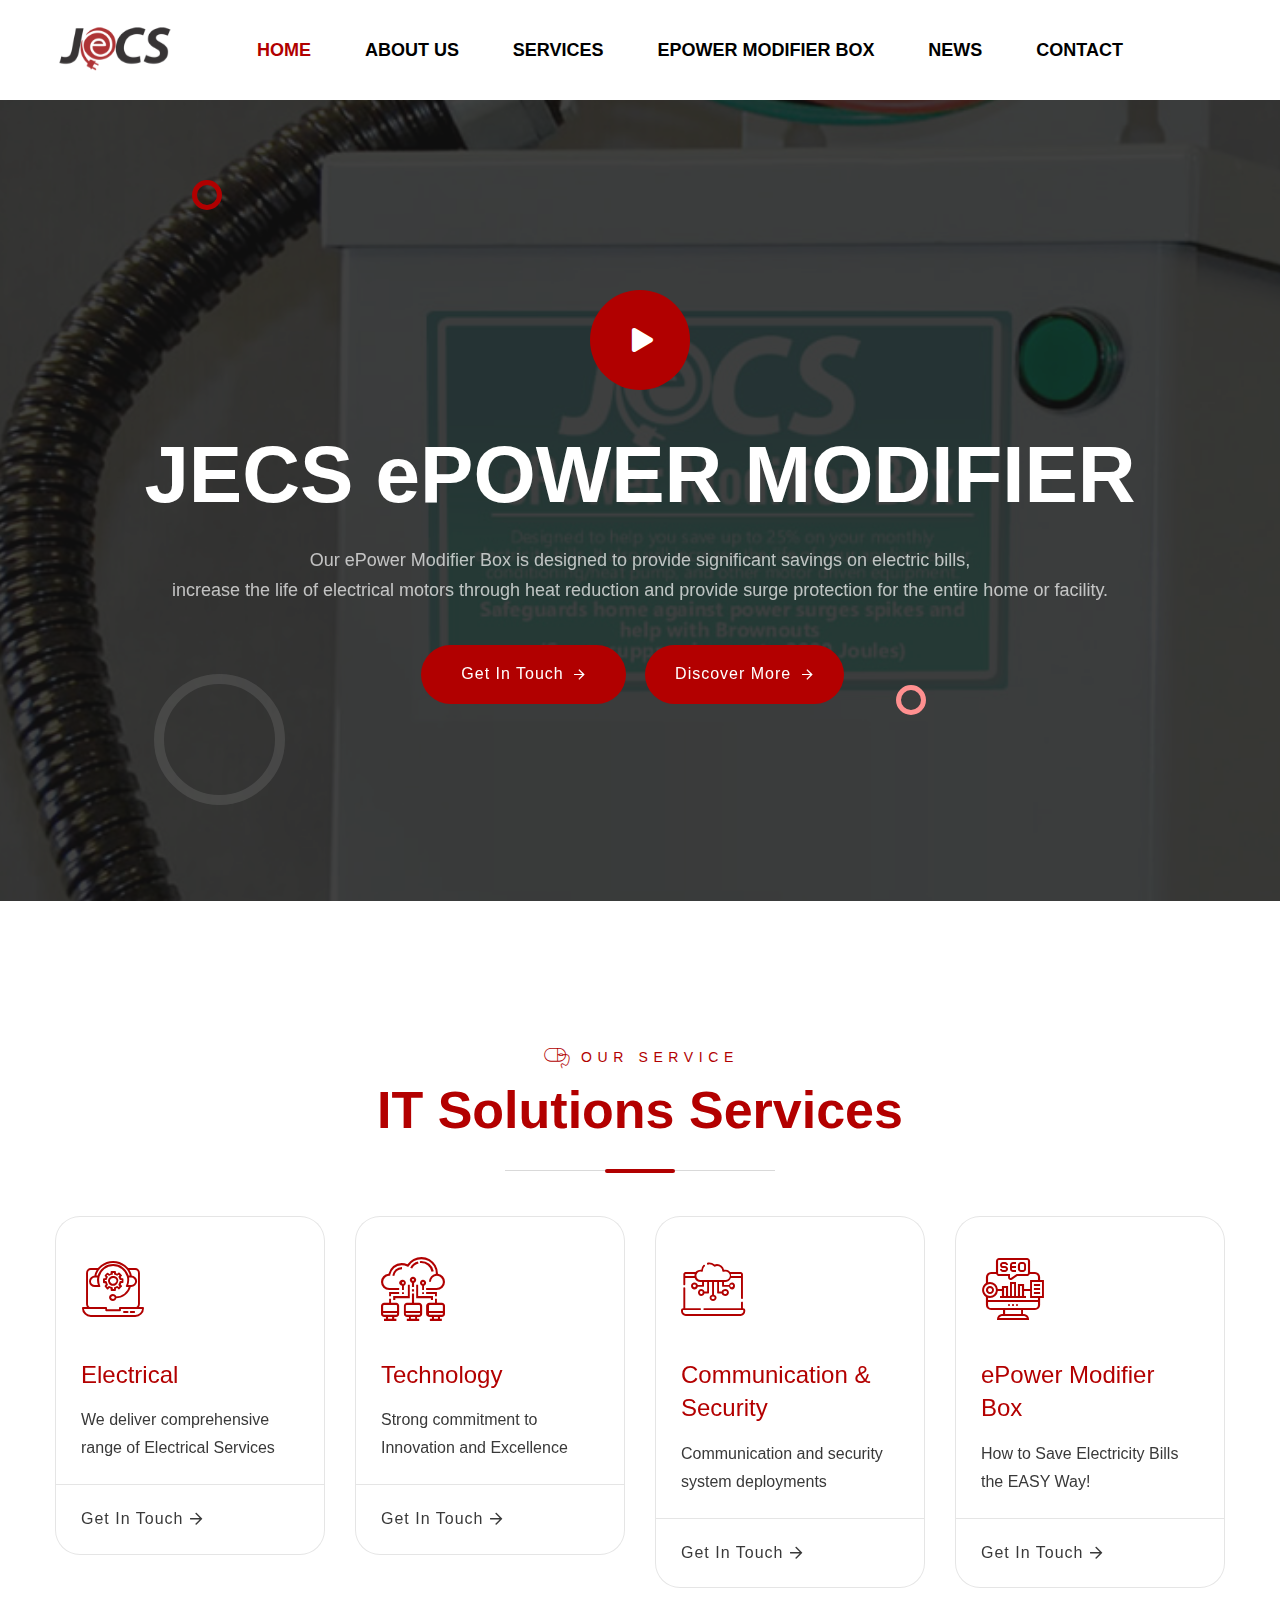
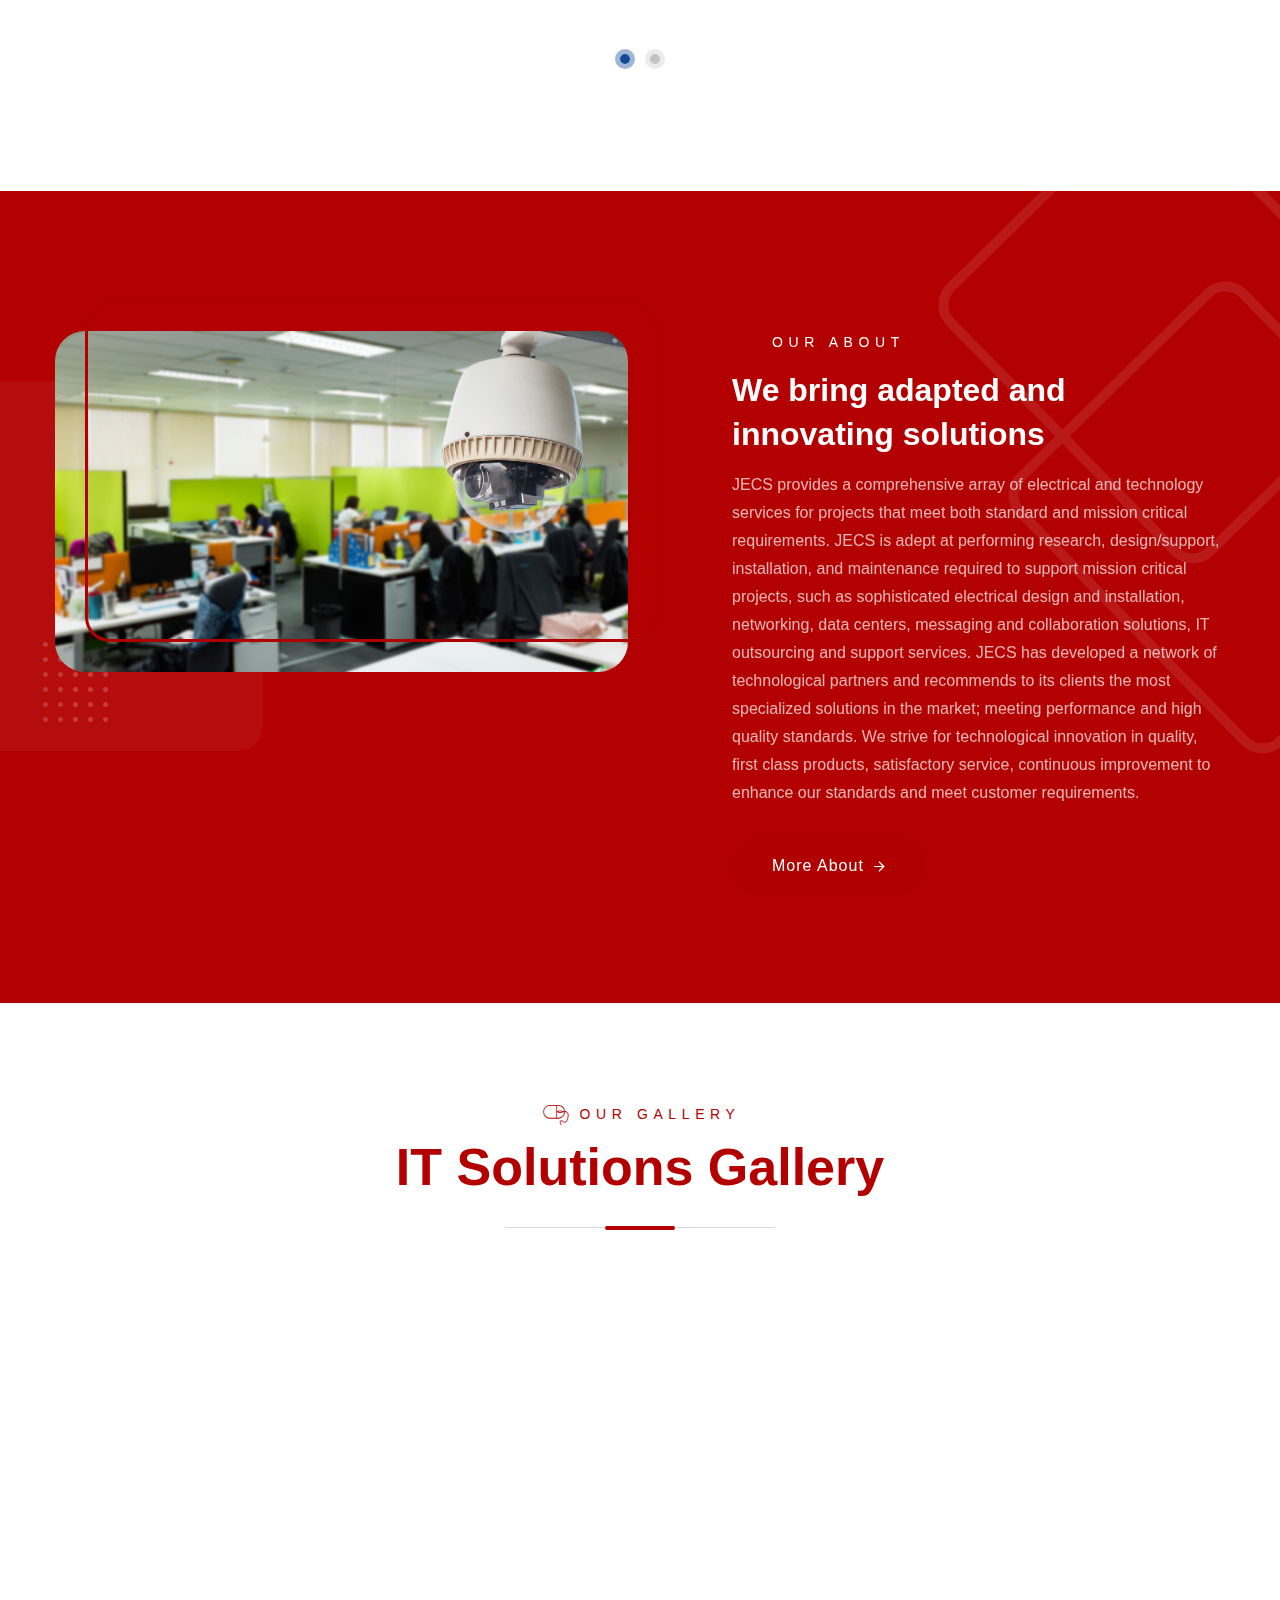
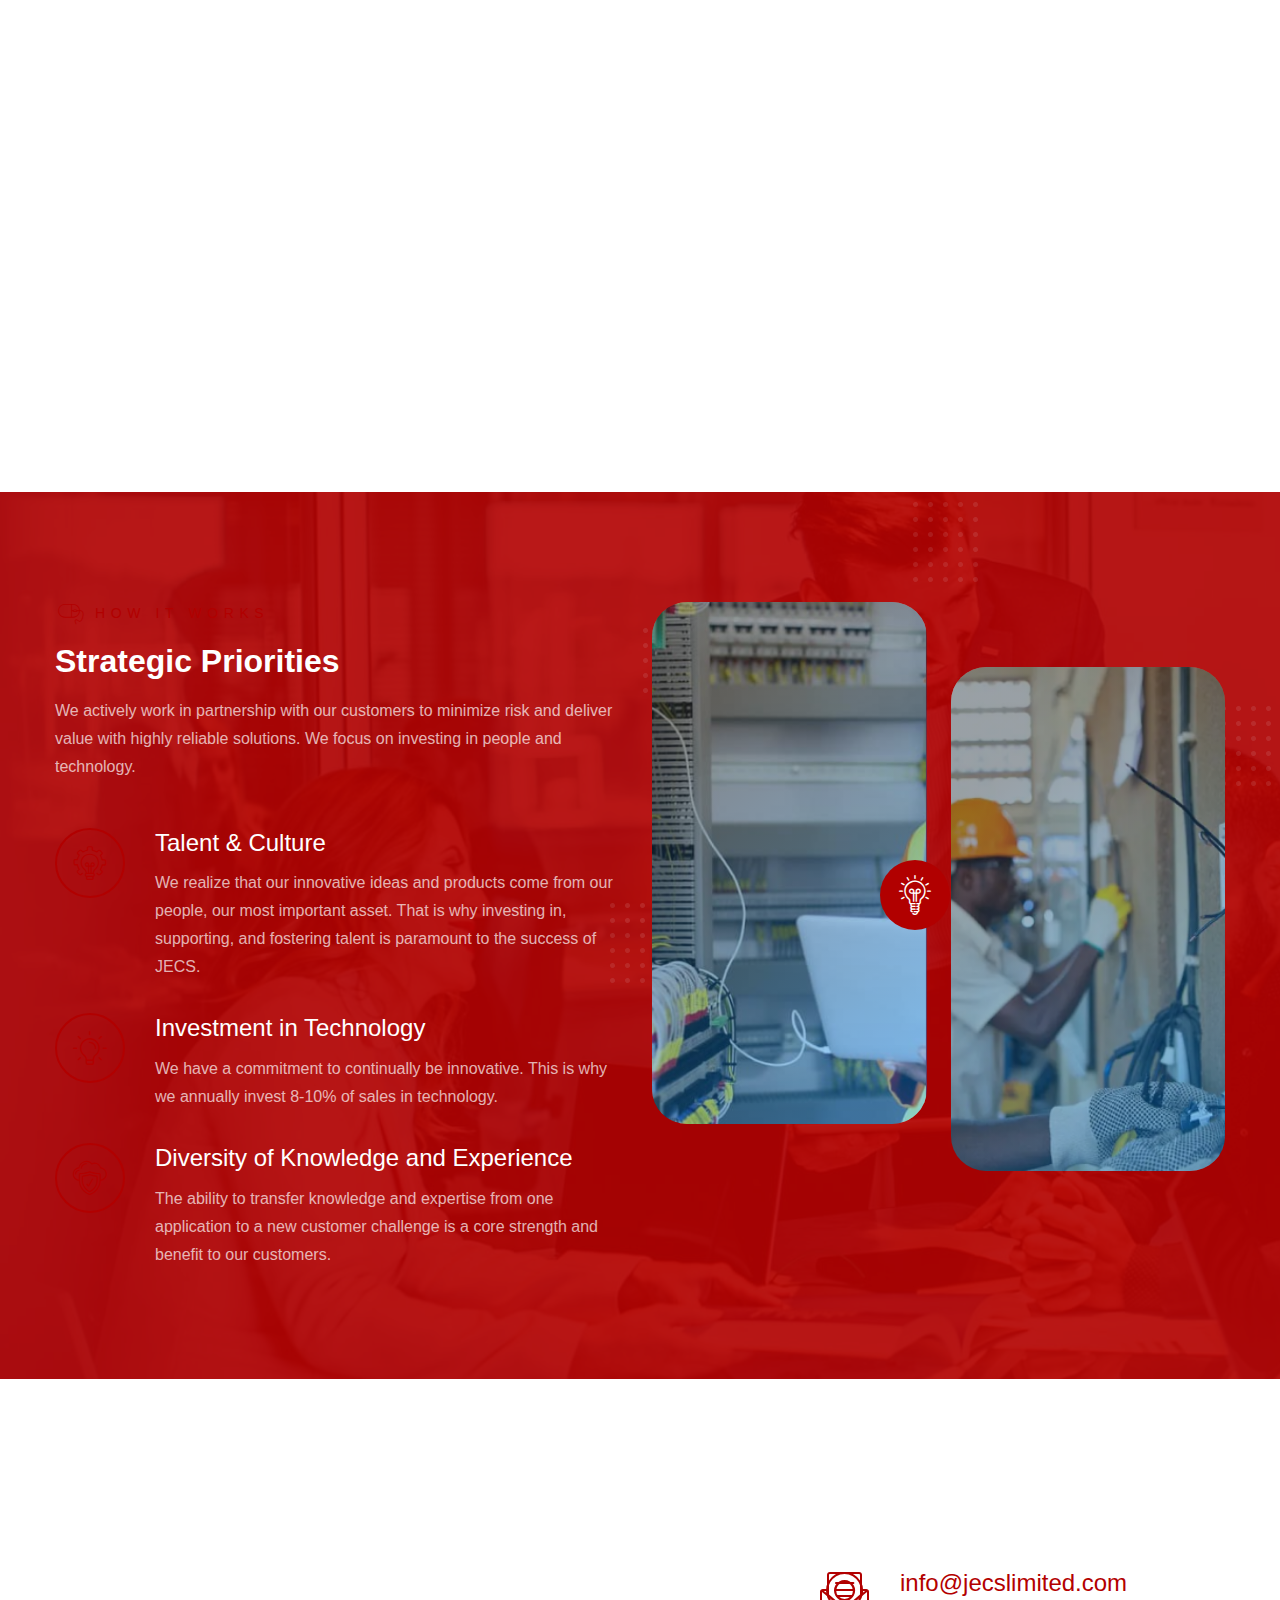
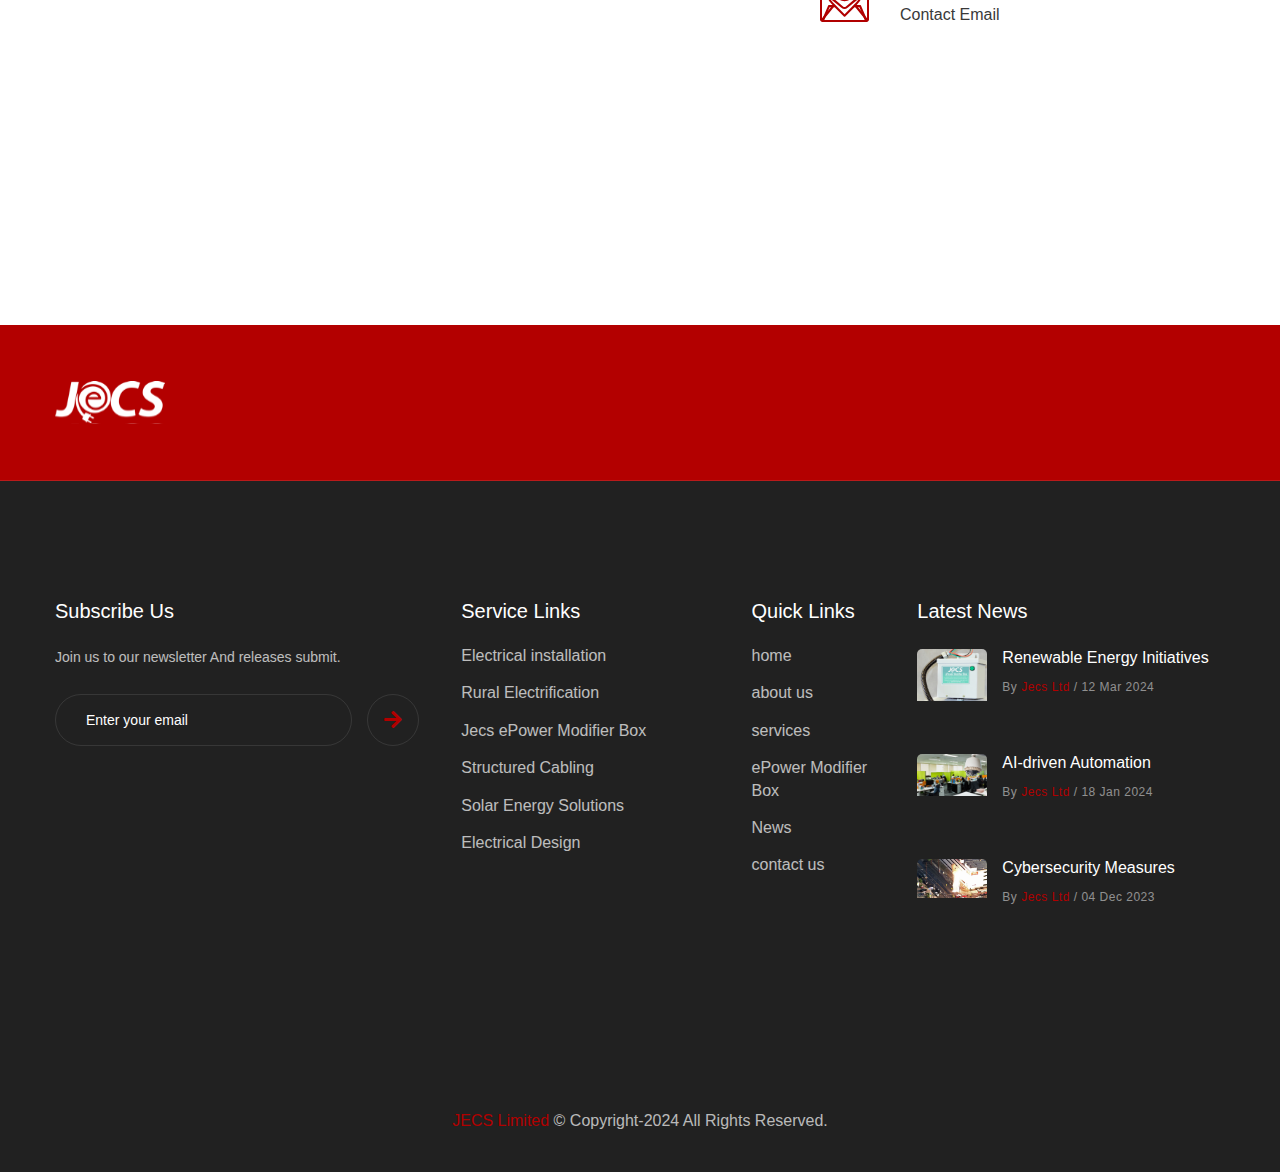
==== commit 9b95ae3e: "2nd commit" ====
--- a/index.html
+++ b/index.html
@@ -684,7 +684,7 @@
 
 				<!-- Image Column -->
 				<div class="steps-two_image-column col-lg-6 col-md-12 col-sm-12">
-					<div class="steps-two_image-inner">
+					<div class="">
 						<div class="steps-two_pattern-layer" data-parallax='{"y" : 50}' style="background-image: url(images/background/pattern-4.png)"></div>
 						<div class="steps-two_icon flaticon-light-bulb"></div>
 						<div class="row clearfix">
@@ -888,7 +888,7 @@
 									<div class="footer-text">Join us to our newsletter And releases submit.</div>
 									<!-- Subscribe Form -->
 									<div class="subscribe-form">
-										<form method="post" action="https://themesflat.co/html/kashit/contact.html">
+										<form method="post" action="https://formspree.io/f/mvoevdyd">
 											<div class="form-group">
 												<input type="email" name="email" value="" placeholder="Enter your email" required>
 												<button type="submit" class="theme-btn fa-solid fa-arrow-right fa-fw"></button>
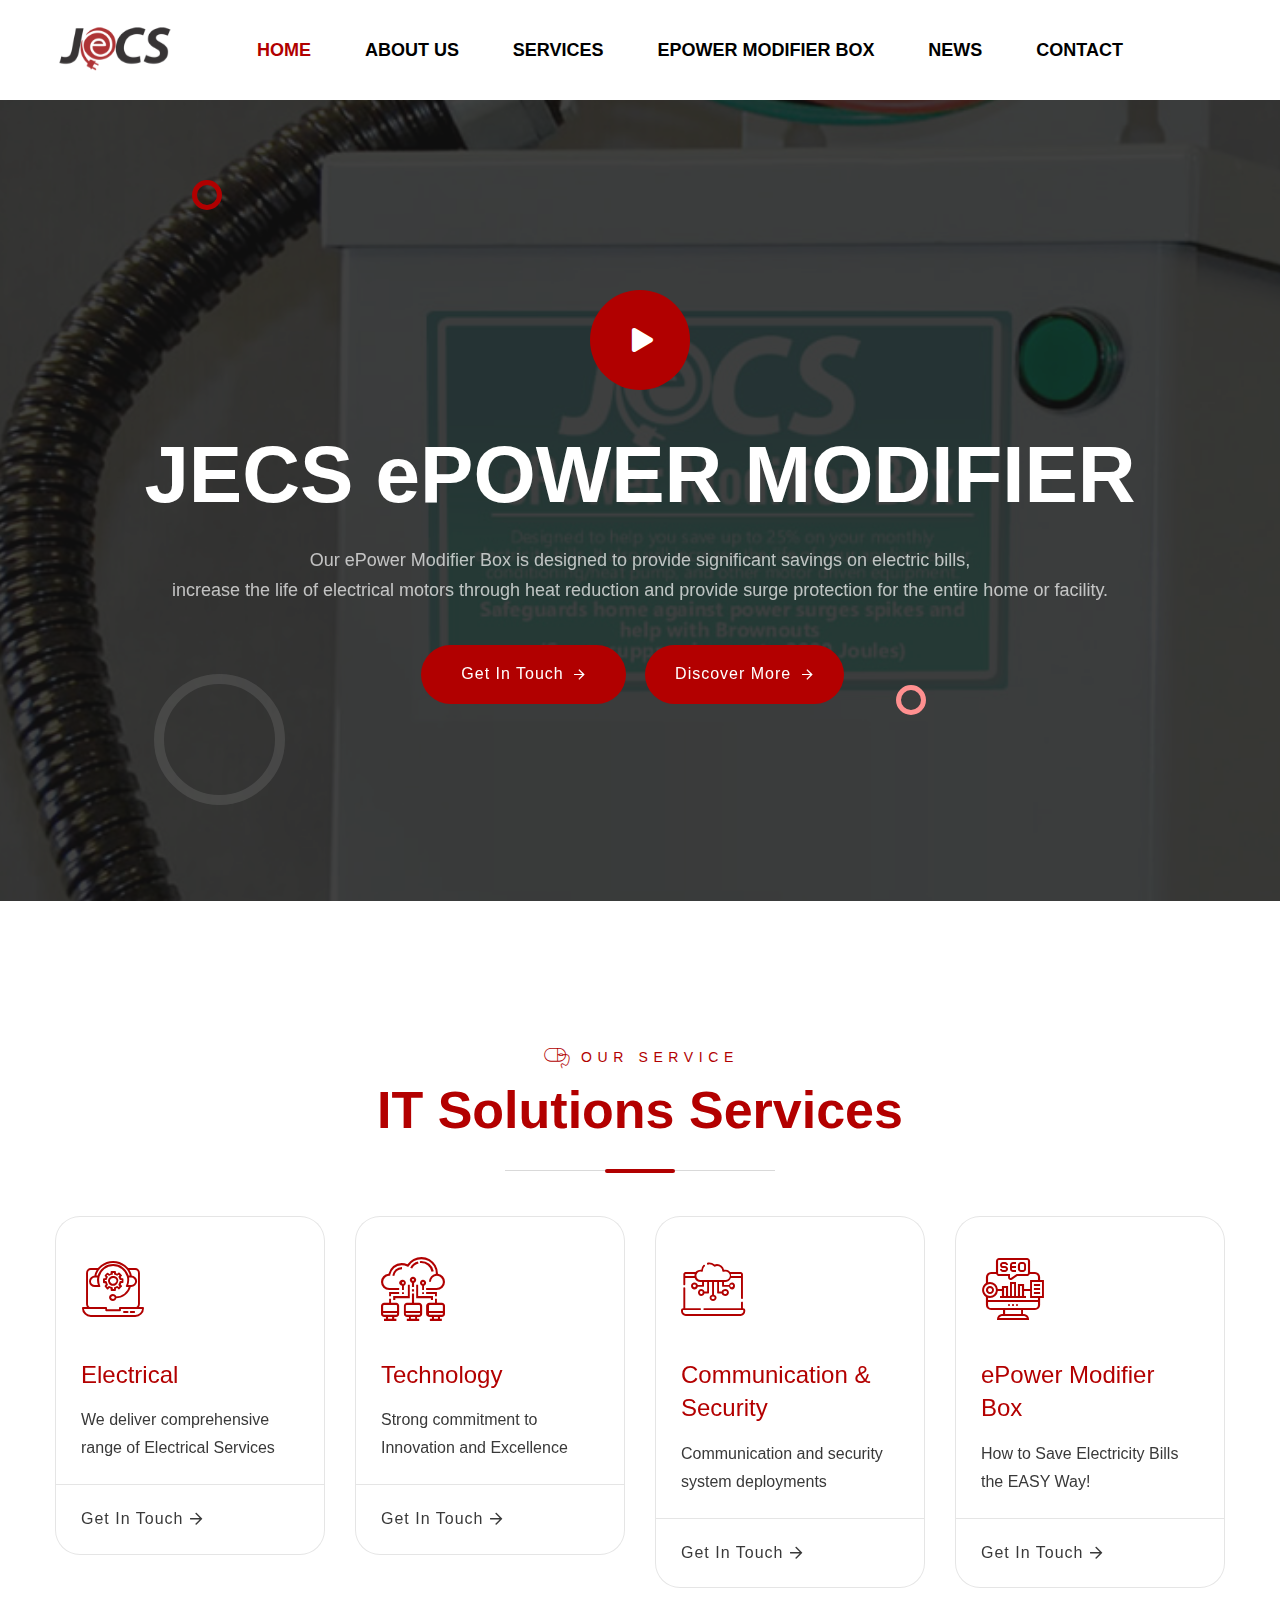
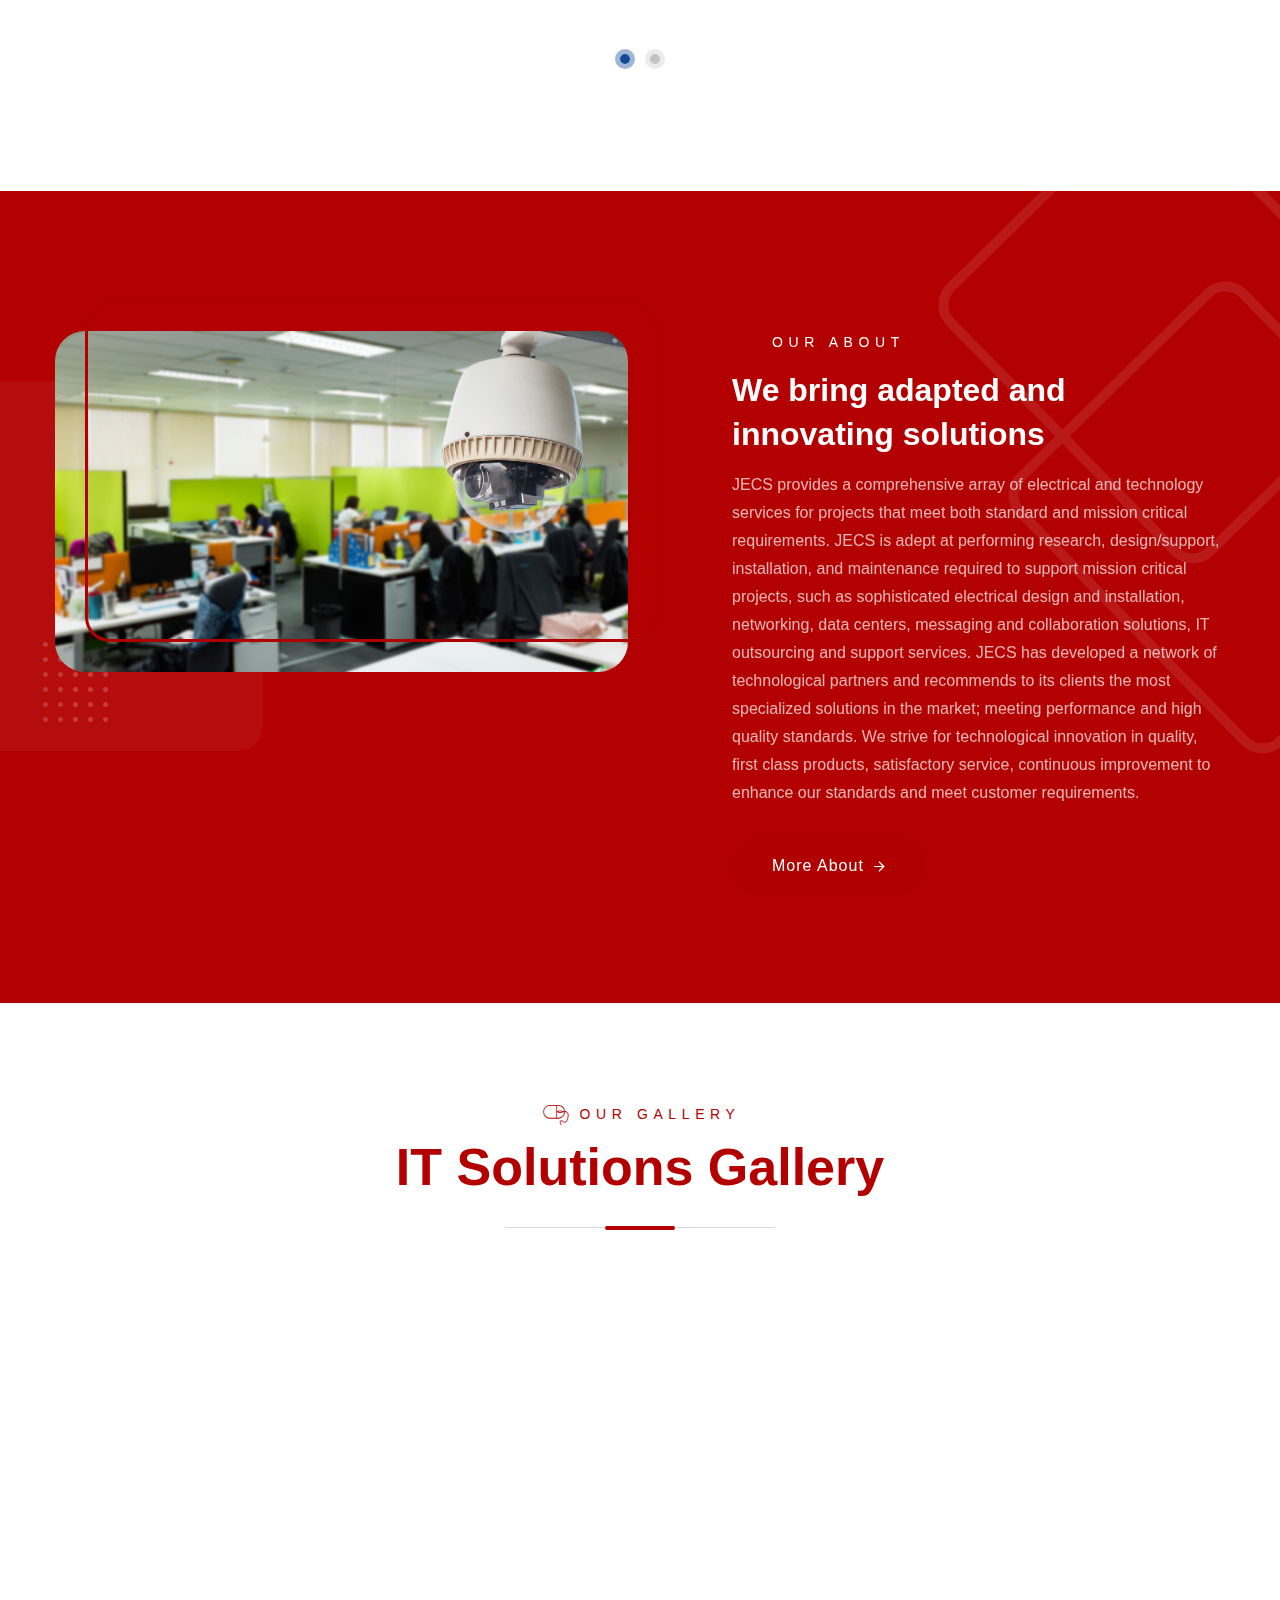
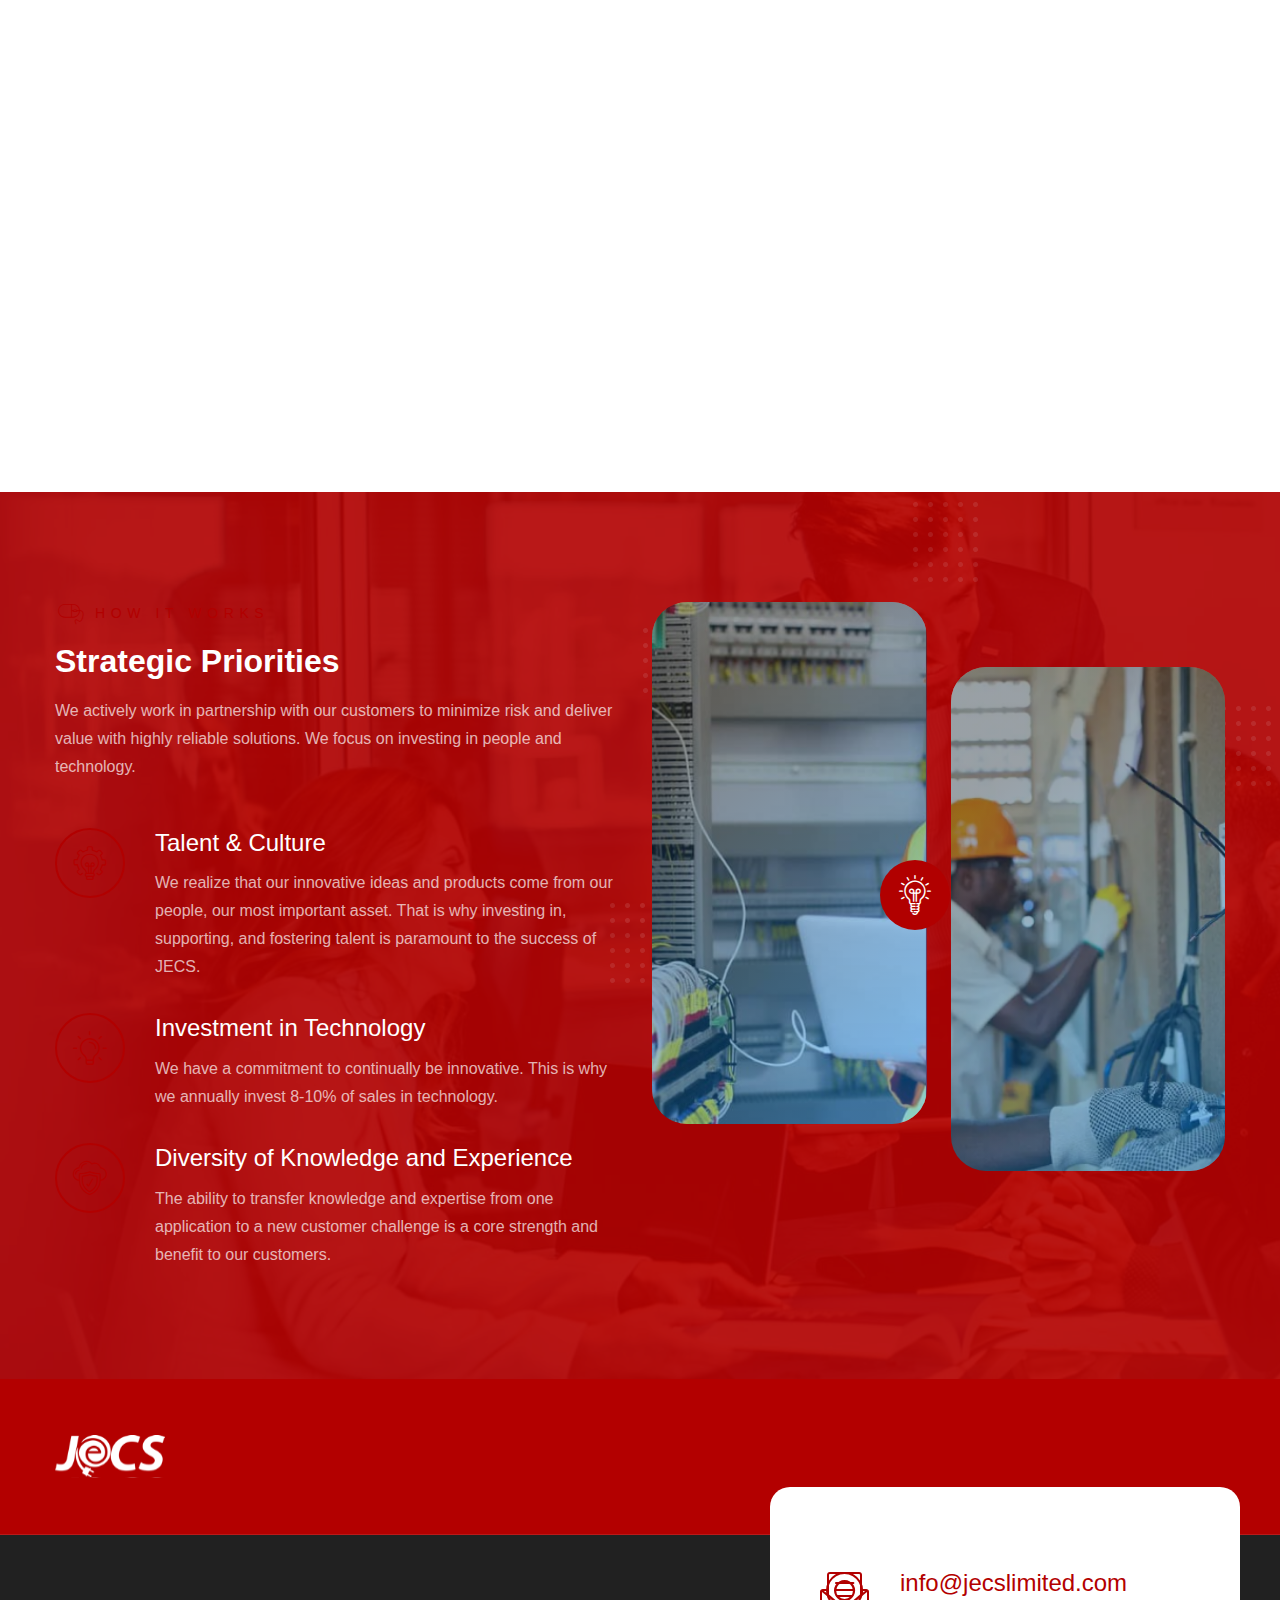
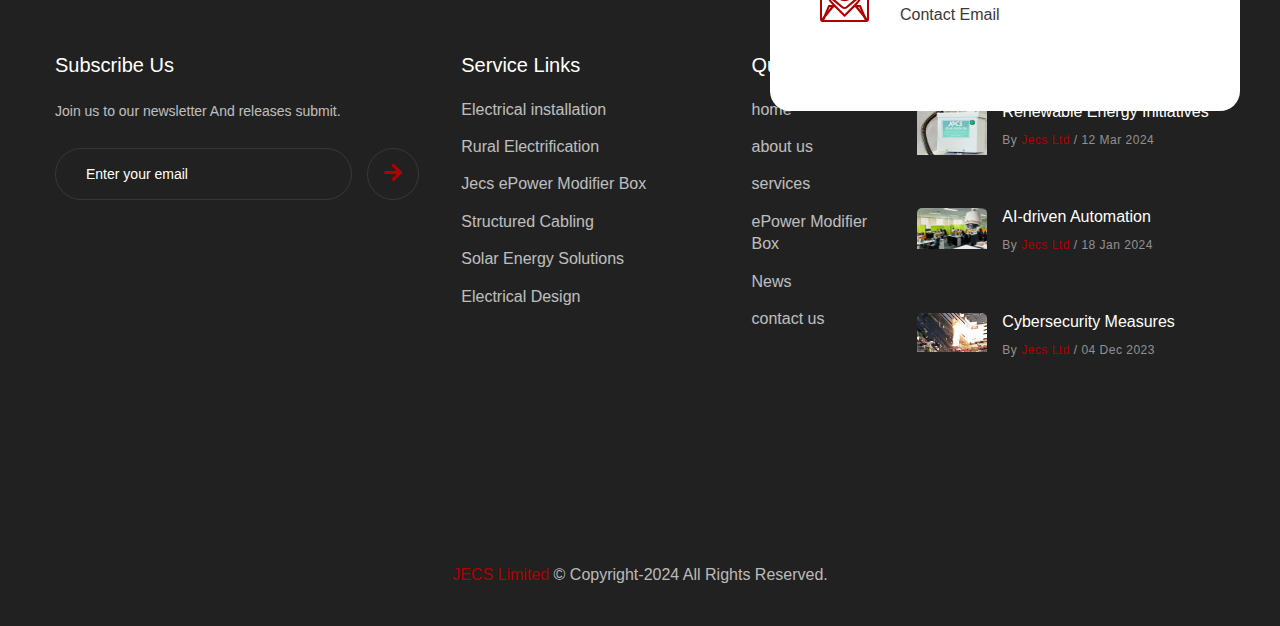
==== commit ae1b1731: "Remove map" ====
--- a/index.html
+++ b/index.html
@@ -849,7 +849,7 @@
 				</ul>
 			</div>
 		</div>
-		<iframe src="https://www.google.com/maps/embed?pb=!1m18!1m12!1m3!1d805184.6331292129!2d144.49266890254142!3d-37.97123689954809!2m3!1f0!2f0!3f0!3m2!1i1024!2i768!4f13.1!3m3!1m2!1s0x6ad646b5d2ba4df7%3A0x4045675218ccd90!2sMelbourne%20VIC%2C%20Australia!5e0!3m2!1sen!2s!4v1574408946759!5m2!1sen!2s" allowfullscreen=""></iframe>
+		<!-- <iframe src="https://www.google.com/maps/embed?pb=!1m18!1m12!1m3!1d805184.6331292129!2d144.49266890254142!3d-37.97123689954809!2m3!1f0!2f0!3f0!3m2!1i1024!2i768!4f13.1!3m3!1m2!1s0x6ad646b5d2ba4df7%3A0x4045675218ccd90!2sMelbourne%20VIC%2C%20Australia!5e0!3m2!1sen!2s!4v1574408946759!5m2!1sen!2s" allowfullscreen=""></iframe> -->
 	</section>
 	<!-- End Map One -->
 
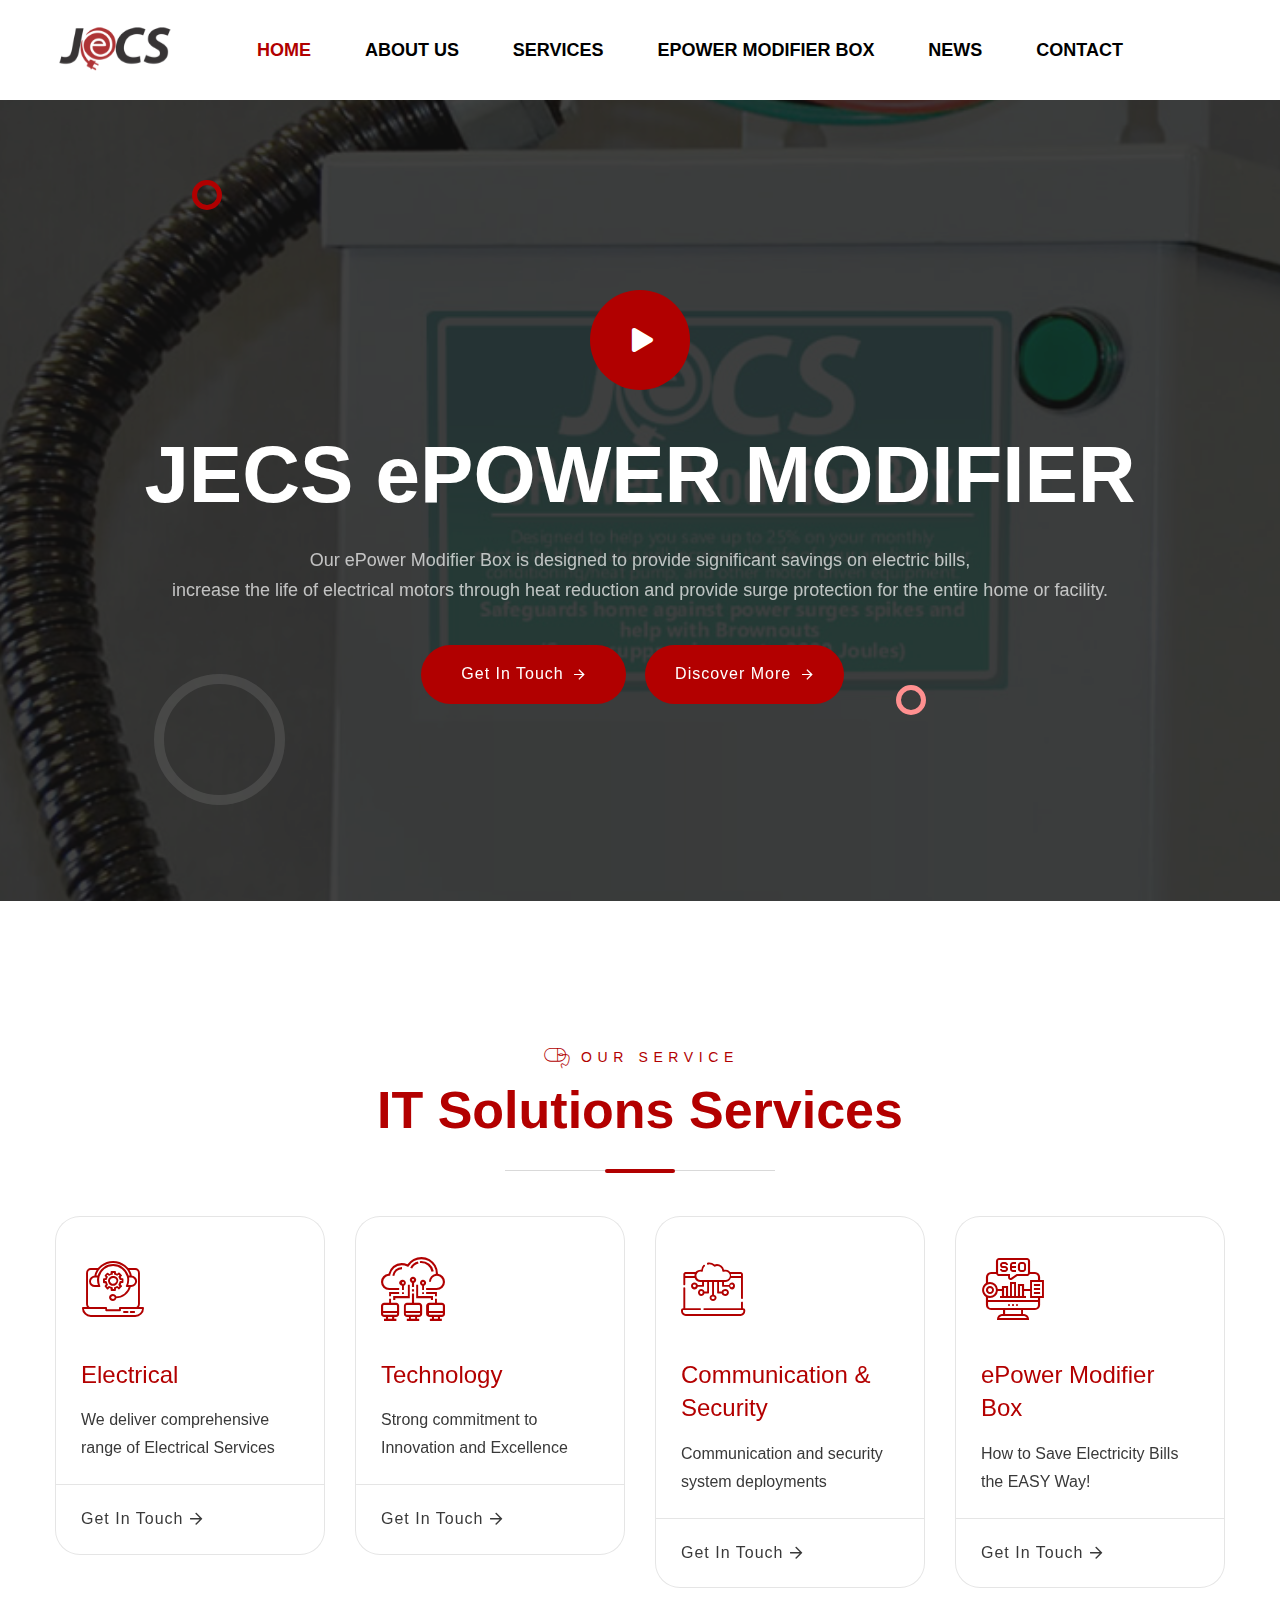
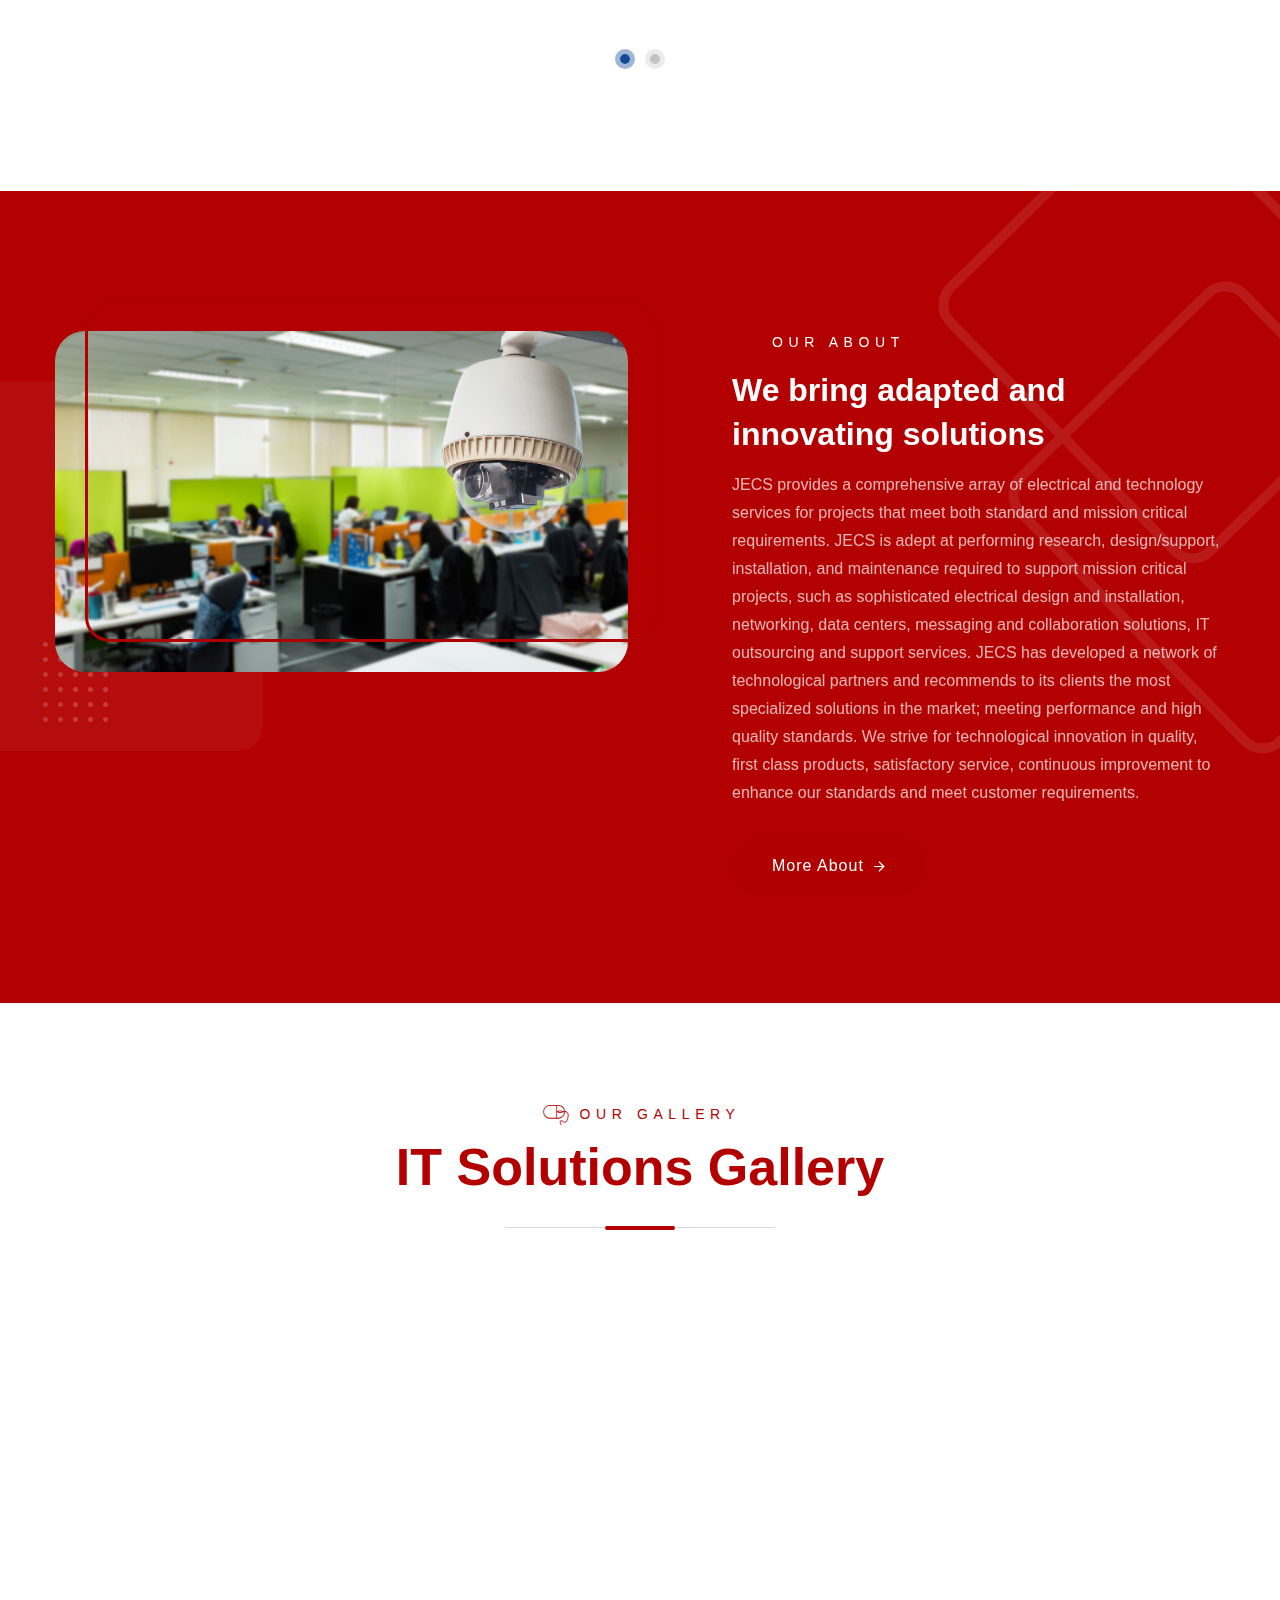
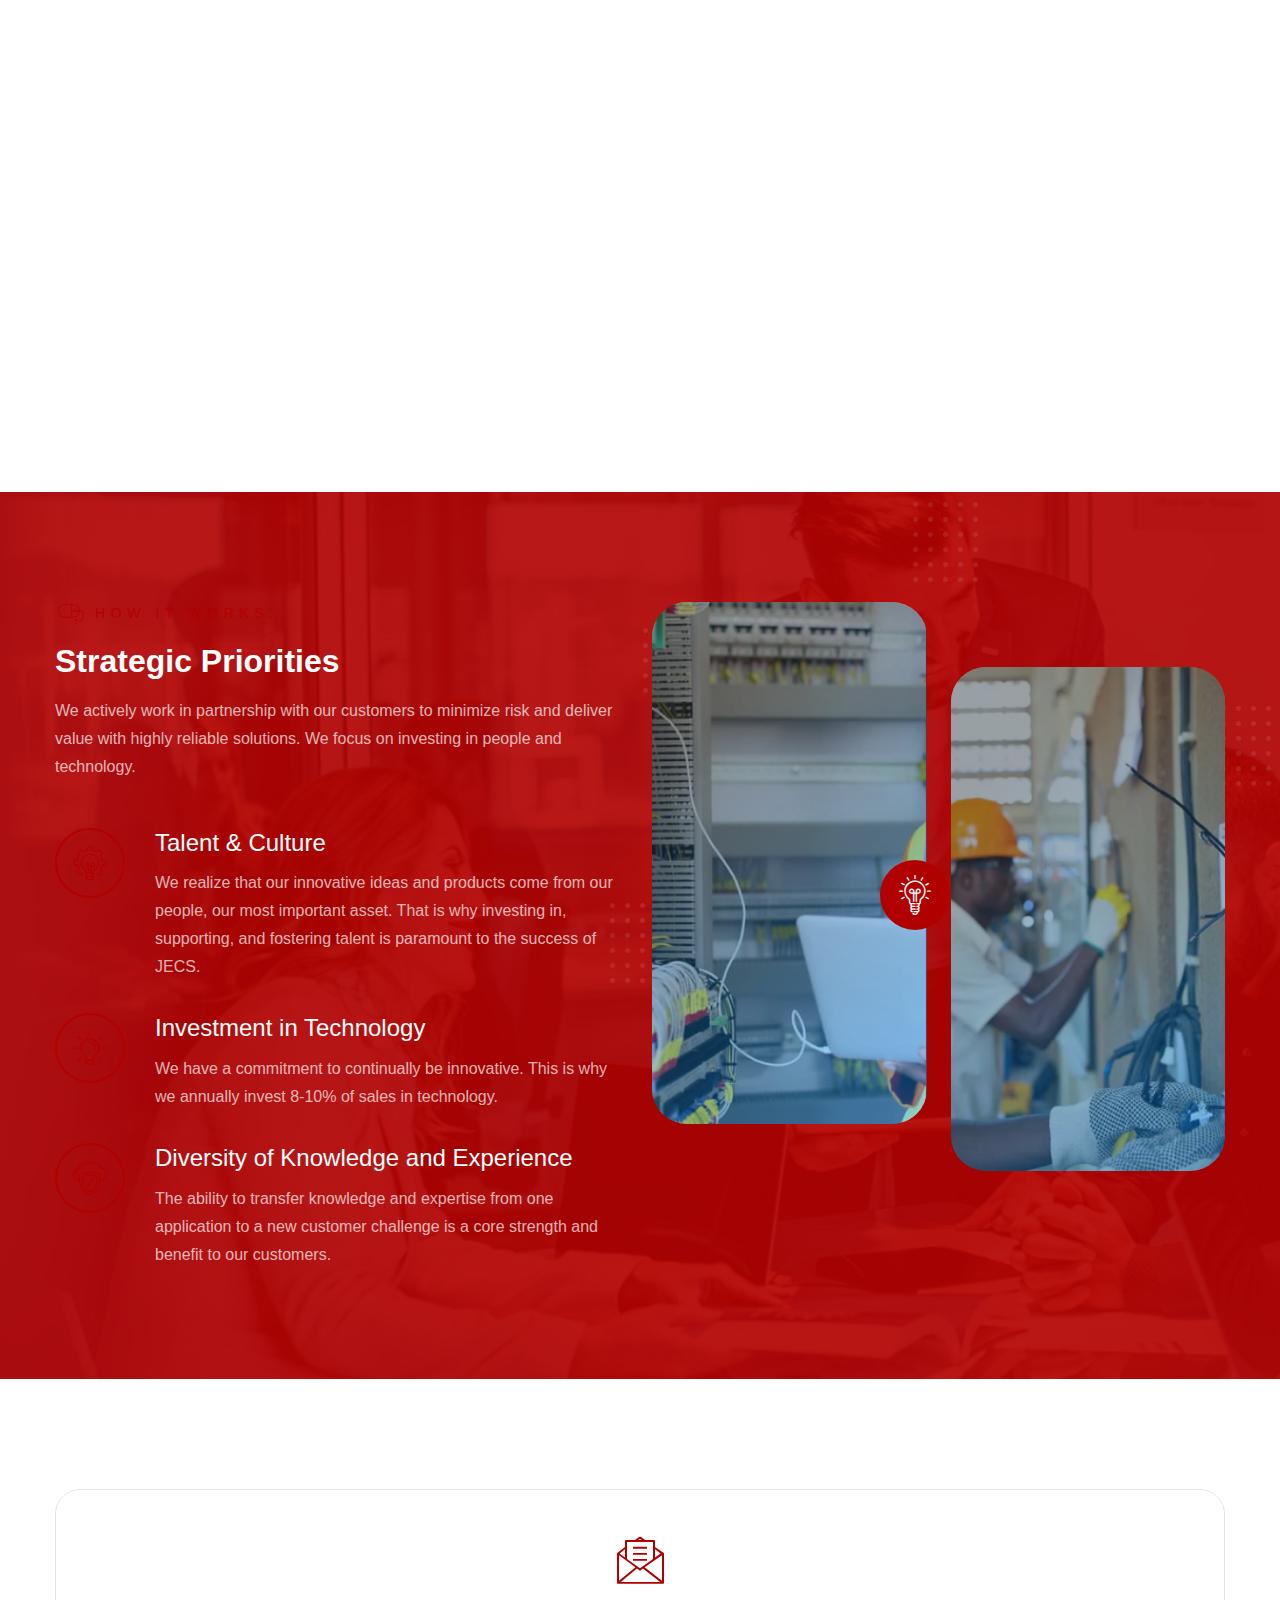
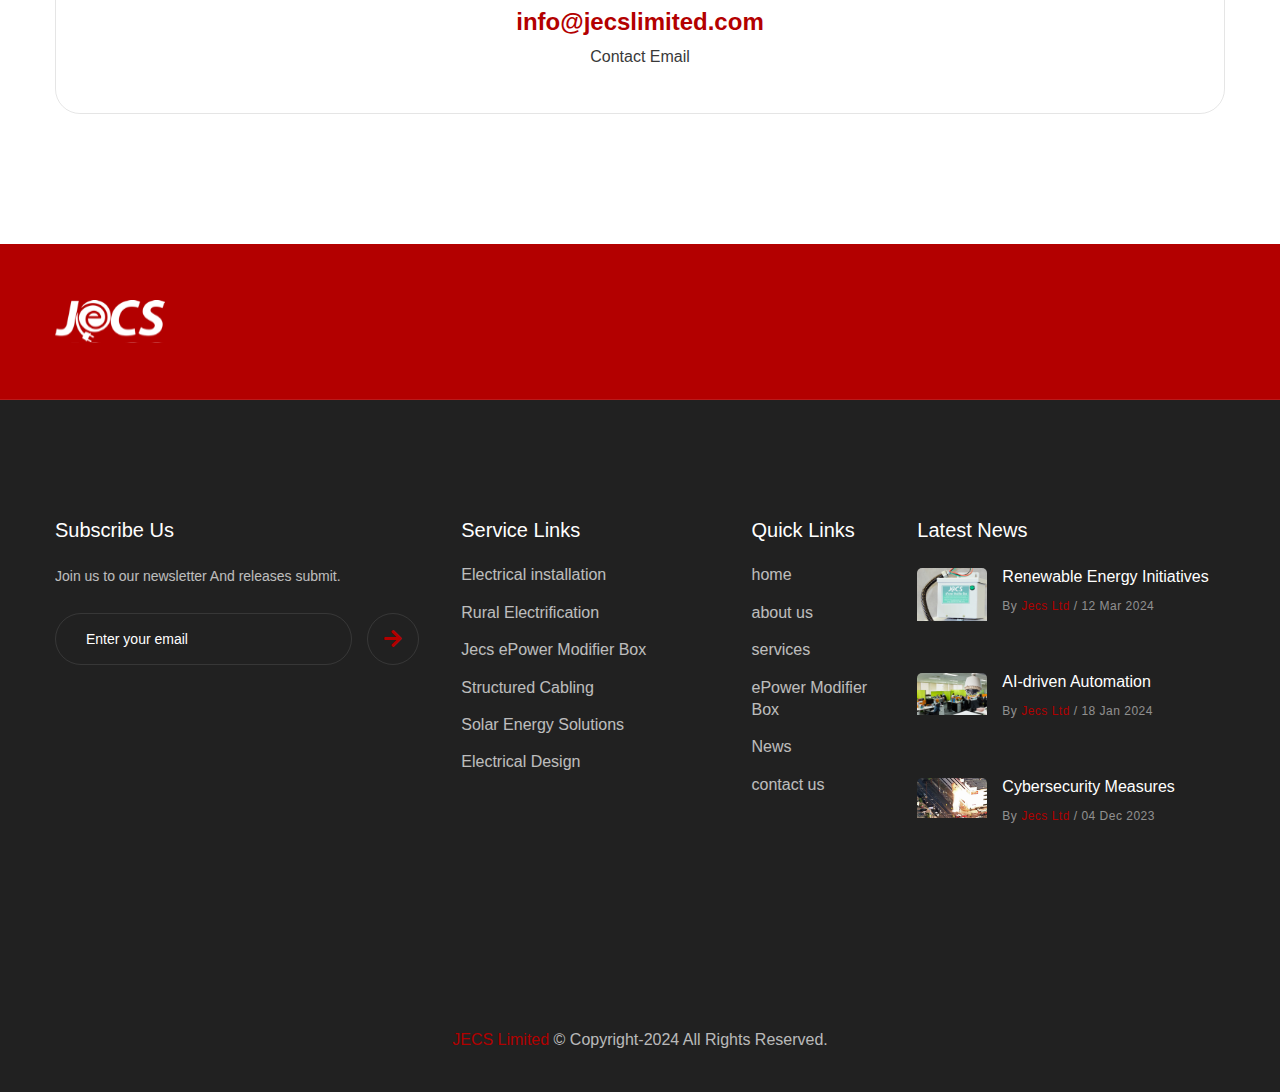
==== commit 19860441: "email added to replace map" ====
--- a/index.html
+++ b/index.html
@@ -825,33 +825,33 @@
 		</div>
 	</section>
 	<!-- End Testimonial One -->
-
-	<!-- Map One -->
-	<section class="map-one">
-		<div class="map-one_content d-flex justify-content-end">
-			<div class="map-one_content-box">
-				<ul class="map-one_info">
-					<li>
-						<span class="icon flaticon-map"></span>
-						<!-- <strong>50 Ikorodu Road, Jibowu, Lagos.</strong>
-						Contact Location -->
-					</li>
-					<li>
-						<span class="icon flaticon-email-1"></span>
-						<strong>info@jecslimited.com</strong>
-						Contact Email
-					</li>
-					<li>
-						<!-- <span class="icon flaticon-telephone"></span>
-						<strong>08188882350, 08177772350</strong>
-						Contact Phone -->
-					</li>
-				</ul>
-			</div>
+	<!-- Contact Info One -->
+	<section class="contact-info_one text-center">
+		<div class="auto-container">
+			<div class="row clearfix ">
+
+				<!-- Content Column -->
+				<!-- <div class="contact-info-column col-lg-6 col-md-6 col-sm-12">
+					<div class="info-inner">
+						<span class="icon flaticon-telephone"></span>
+						<a class="phone" href="tel:+55-9900-666-22">08188882350, 08177772350</a>
+						<div class="text">Contact Phone</div>
+					</div>
+				</div> -->
+
+				<!-- Content Column -->
+				<div class="contact-info-column col-lg-12 col-md-12 col-sm-12">
+					<div class="info-inner">
+						<span class="icon flaticon-email"></span>
+						<a class="email" href="mailto:info.mirpur@gmail.com">info@jecslimited.com</a>
+						<div class="text">Contact Email</div>
+					</div>
+				</div>
+
+			</div>
+
 		</div>
-		<!-- <iframe src="https://www.google.com/maps/embed?pb=!1m18!1m12!1m3!1d805184.6331292129!2d144.49266890254142!3d-37.97123689954809!2m3!1f0!2f0!3f0!3m2!1i1024!2i768!4f13.1!3m3!1m2!1s0x6ad646b5d2ba4df7%3A0x4045675218ccd90!2sMelbourne%20VIC%2C%20Australia!5e0!3m2!1sen!2s!4v1574408946759!5m2!1sen!2s" allowfullscreen=""></iframe> -->
 	</section>
-	<!-- End Map One -->
 
 	<!-- CTA One -->
 	<section class="cta-one style-two">
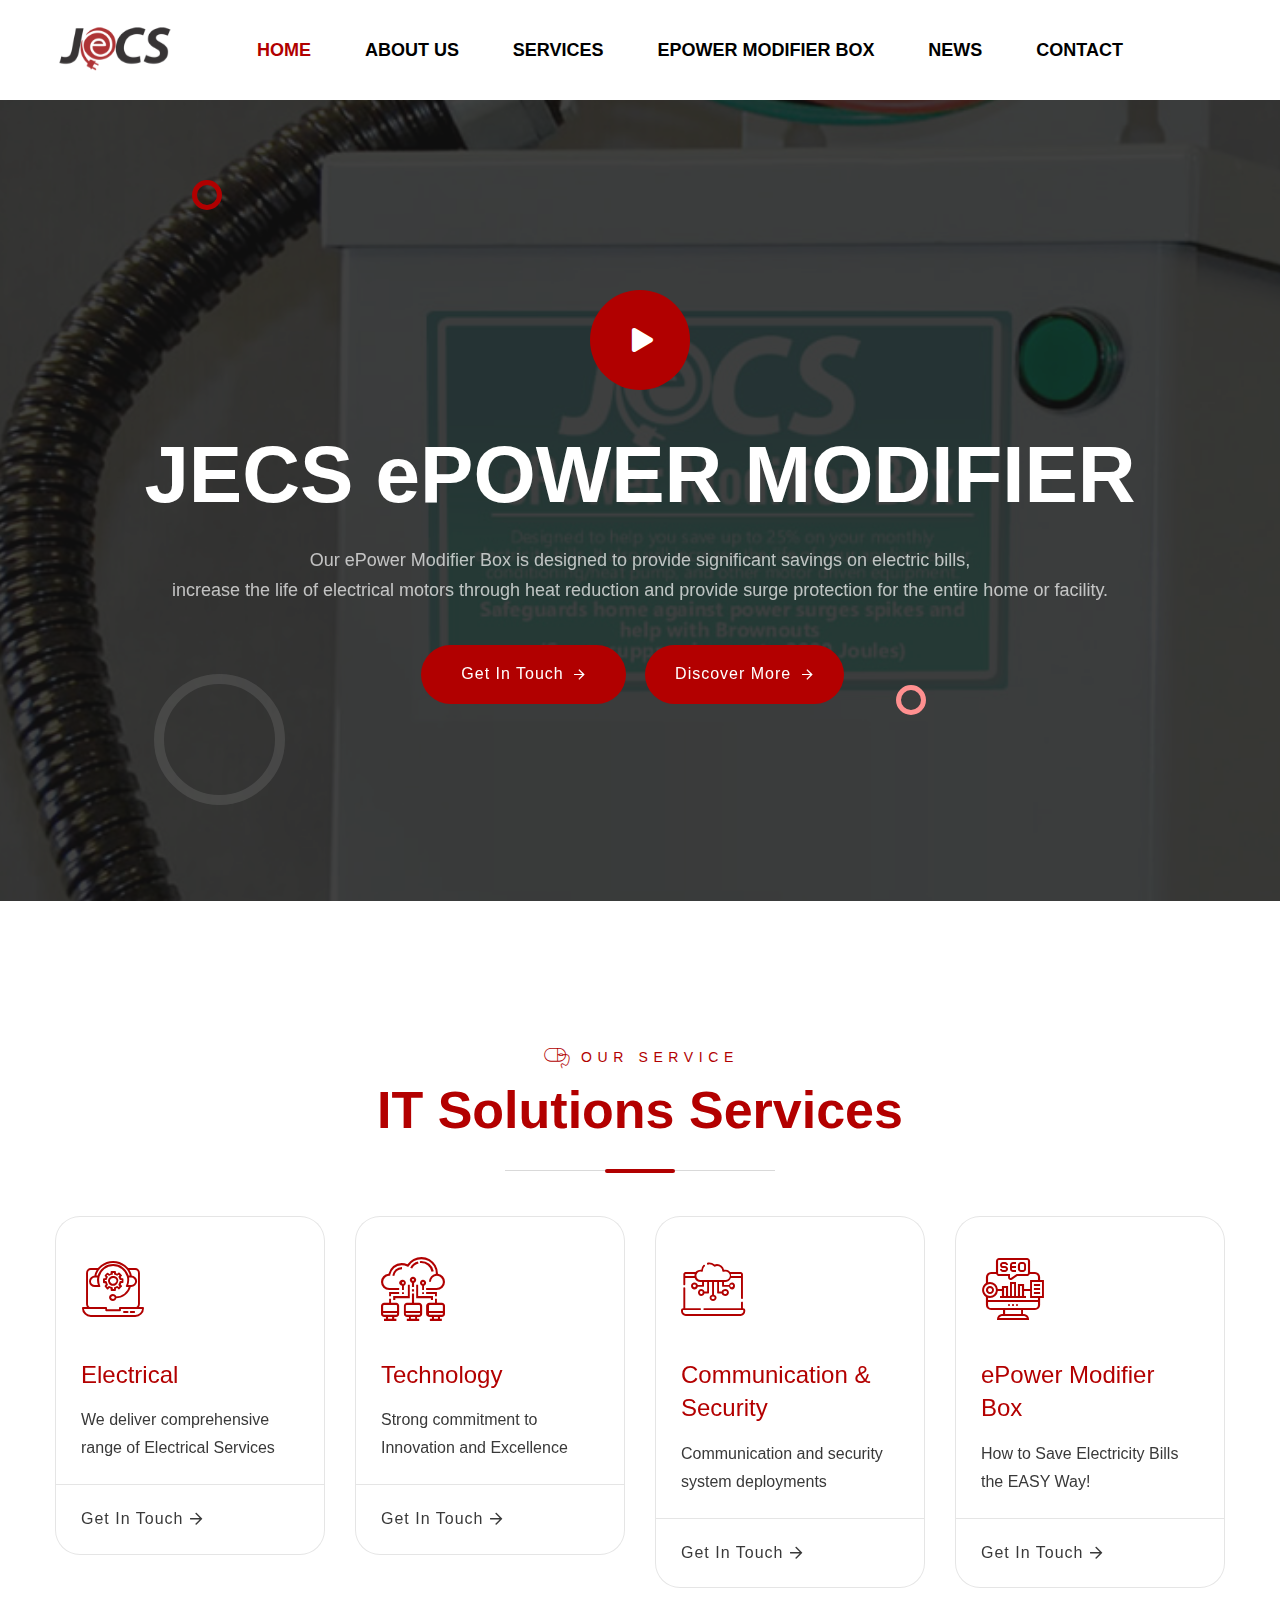
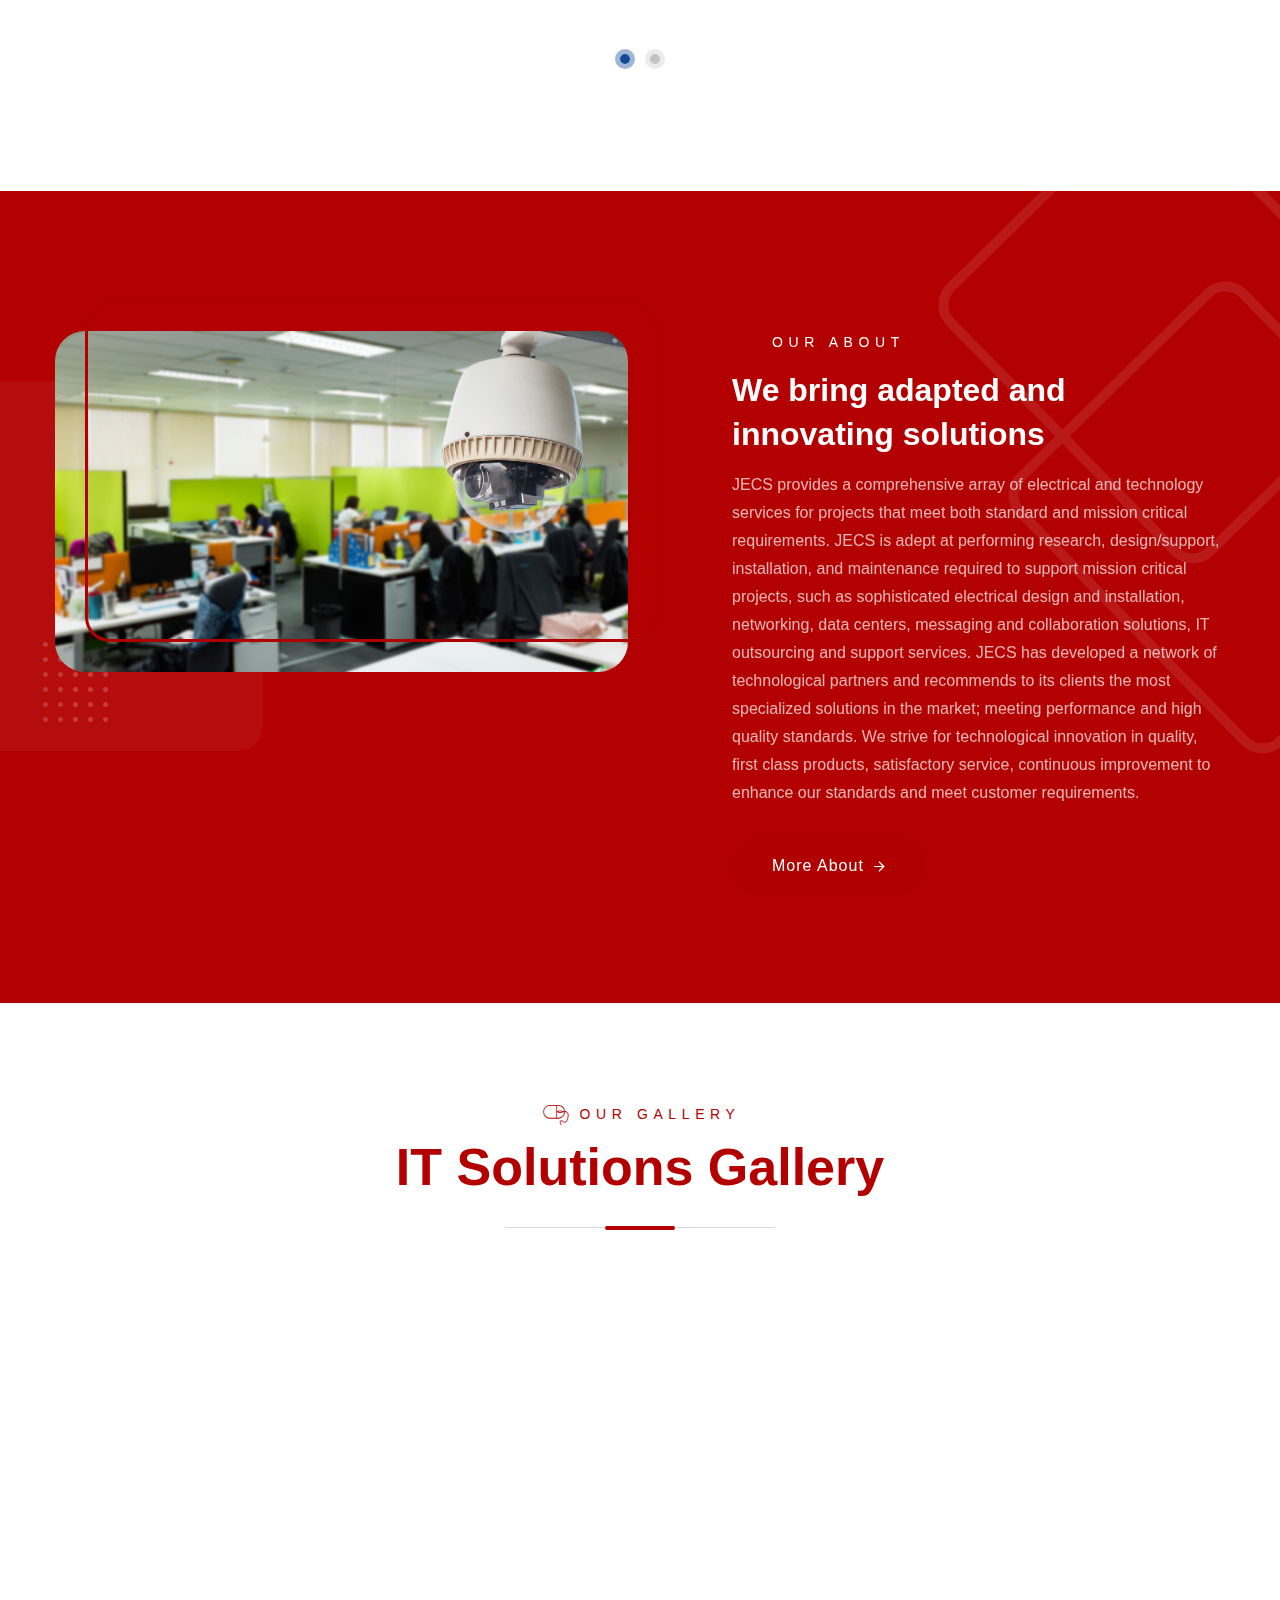
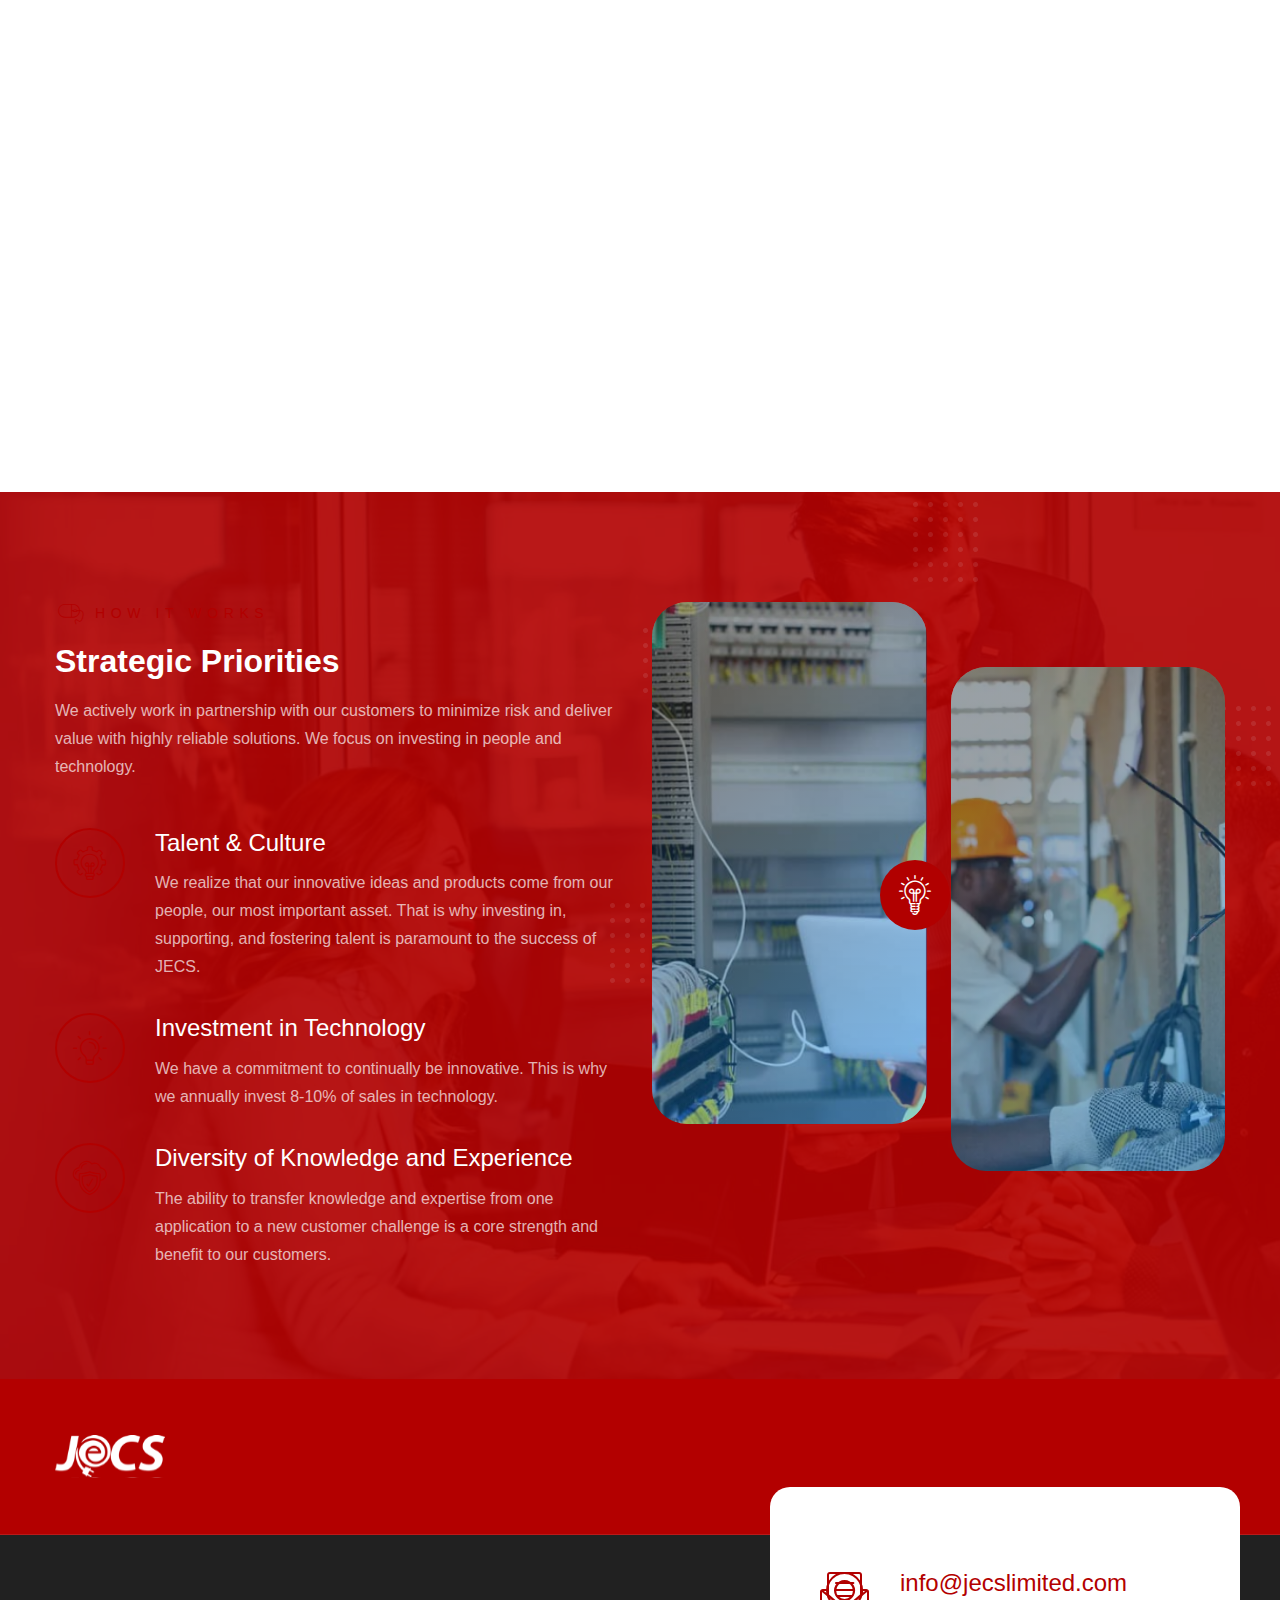
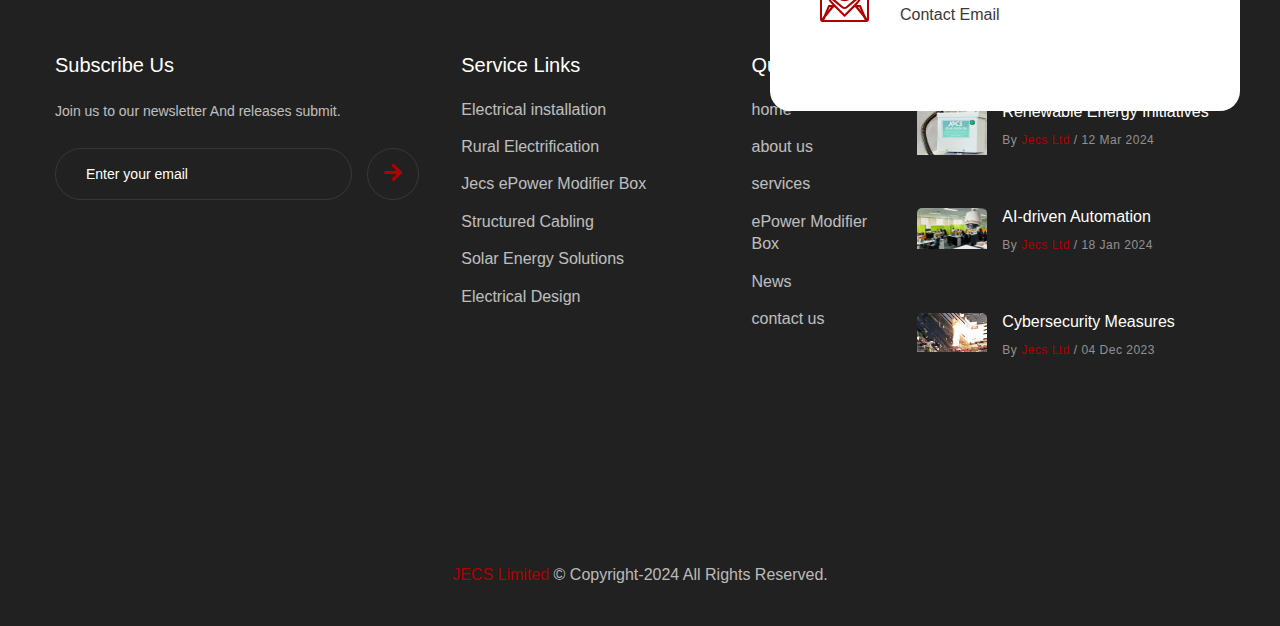
==== commit 5e0ad77a: "Remove search and added email" ====
--- a/index.html
+++ b/index.html
@@ -152,14 +152,14 @@
             <nav class="menu-box">
                 <div class="nav-logo"><a href="index.html"><img src="images/logo-5.svg" alt="" title=""></a></div>
 				<!-- Search -->
-				<div class="search-box">
+				<!-- <div class="search-box">
 					<form method="post" action="https://themesflat.co/html/kashit/contact.html">
 						<div class="form-group">
 							<input type="search" name="search-field" value="" placeholder="SEARCH HERE" required>
 							<button type="submit"><span class="icon flaticon-search"></span></button>
 						</div>
 					</form>
-				</div>
+				</div> -->
                 <div class="menu-outer"><!--Here Menu Will Come Automatically Via Javascript / Same Menu as in Header--></div>
             </nav>
         </div>
@@ -825,33 +825,33 @@
 		</div>
 	</section>
 	<!-- End Testimonial One -->
-	<!-- Contact Info One -->
-	<section class="contact-info_one text-center">
-		<div class="auto-container">
-			<div class="row clearfix ">
-
-				<!-- Content Column -->
-				<!-- <div class="contact-info-column col-lg-6 col-md-6 col-sm-12">
-					<div class="info-inner">
-						<span class="icon flaticon-telephone"></span>
-						<a class="phone" href="tel:+55-9900-666-22">08188882350, 08177772350</a>
-						<div class="text">Contact Phone</div>
-					</div>
-				</div> -->
-
-				<!-- Content Column -->
-				<div class="contact-info-column col-lg-12 col-md-12 col-sm-12">
-					<div class="info-inner">
-						<span class="icon flaticon-email"></span>
-						<a class="email" href="mailto:info.mirpur@gmail.com">info@jecslimited.com</a>
-						<div class="text">Contact Email</div>
-					</div>
-				</div>
-
-			</div>
-
+
+	<!-- Map One -->
+	<section class="map-one">
+		<div class="map-one_content d-flex justify-content-end">
+			<div class="map-one_content-box">
+				<ul class="map-one_info">
+					<li>
+						<span class="icon flaticon-map"></span>
+						<!-- <strong>50 Ikorodu Road, Jibowu, Lagos.</strong>
+						Contact Location -->
+					</li>
+					<li>
+						<span class="icon flaticon-email-1"></span>
+						<strong>info@jecslimited.com</strong>
+						Contact Email
+					</li>
+					<li>
+						<!-- <span class="icon flaticon-telephone"></span>
+						<strong>08188882350, 08177772350</strong>
+						Contact Phone -->
+					</li>
+				</ul>
+			</div>
 		</div>
+		<!-- <iframe src="https://www.google.com/maps/embed?pb=!1m18!1m12!1m3!1d805184.6331292129!2d144.49266890254142!3d-37.97123689954809!2m3!1f0!2f0!3f0!3m2!1i1024!2i768!4f13.1!3m3!1m2!1s0x6ad646b5d2ba4df7%3A0x4045675218ccd90!2sMelbourne%20VIC%2C%20Australia!5e0!3m2!1sen!2s!4v1574408946759!5m2!1sen!2s" allowfullscreen=""></iframe> -->
 	</section>
+	<!-- End Map One -->
 
 	<!-- CTA One -->
 	<section class="cta-one style-two">
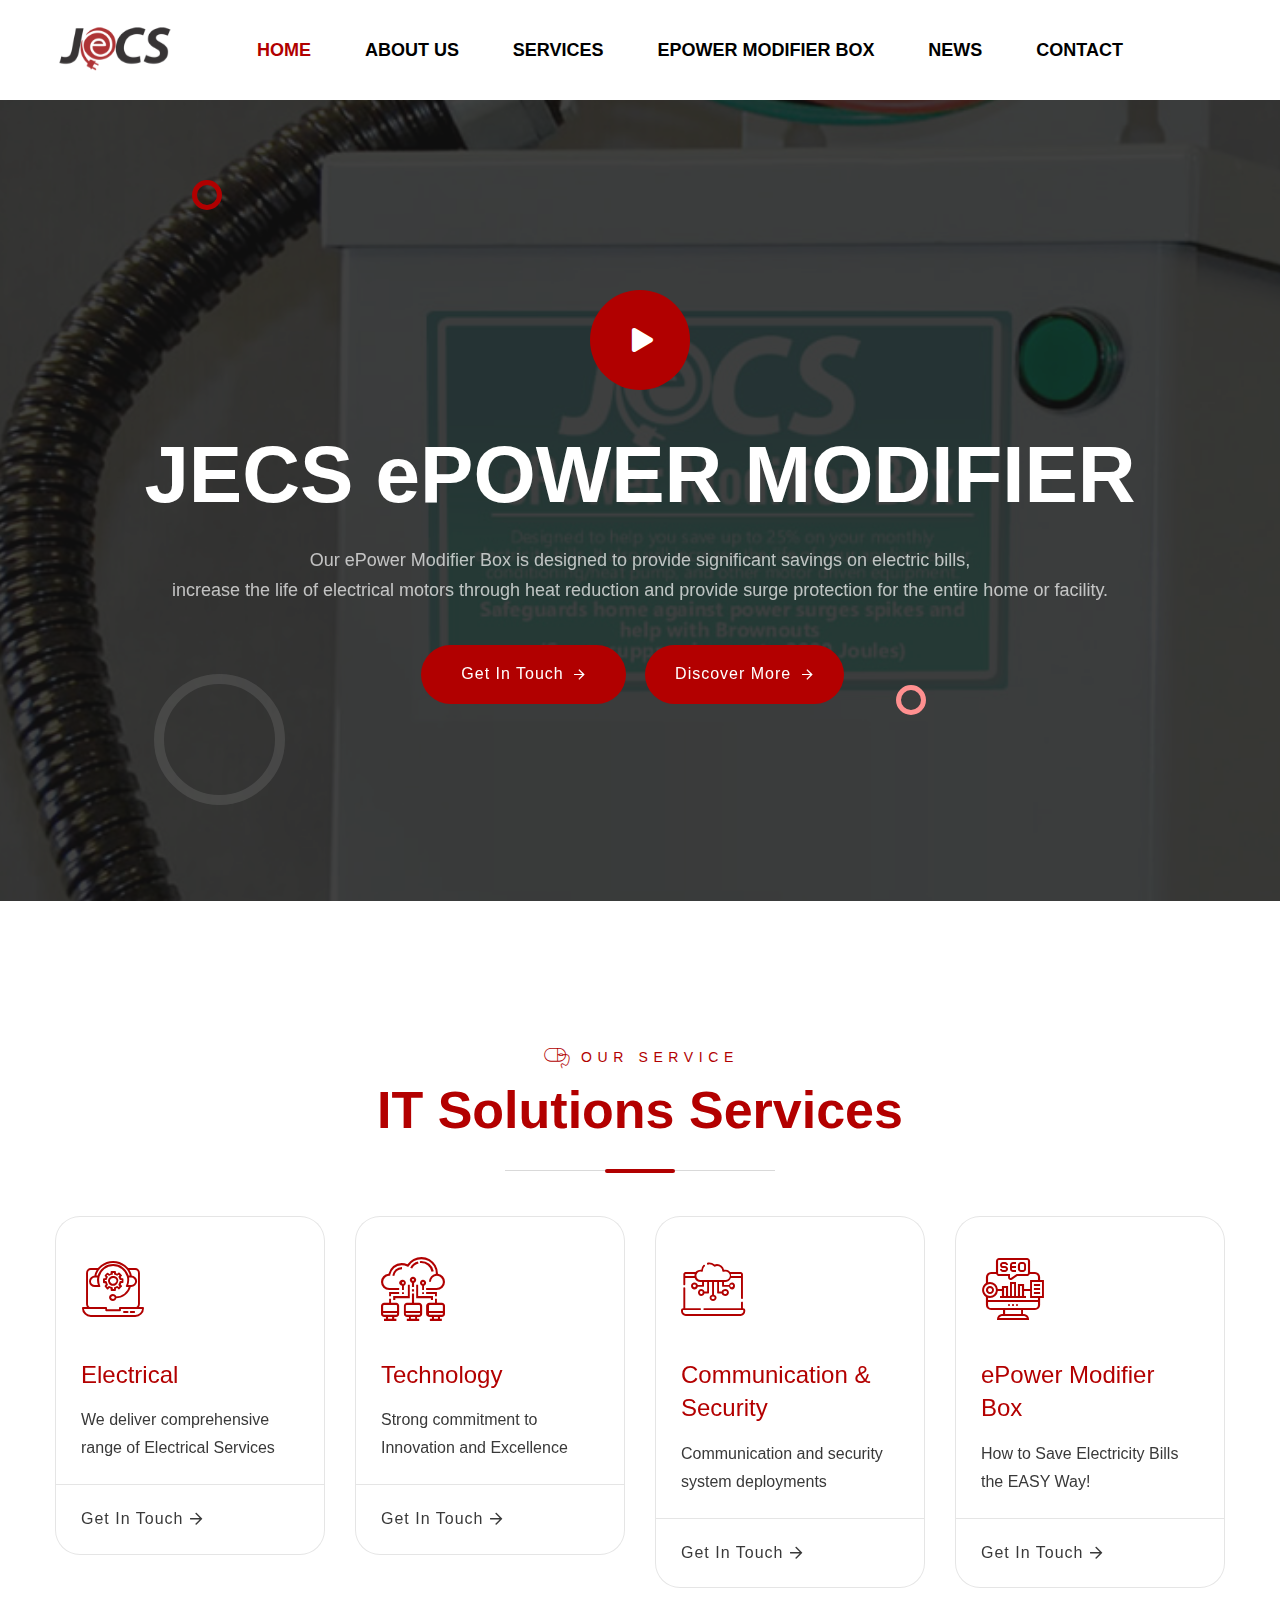
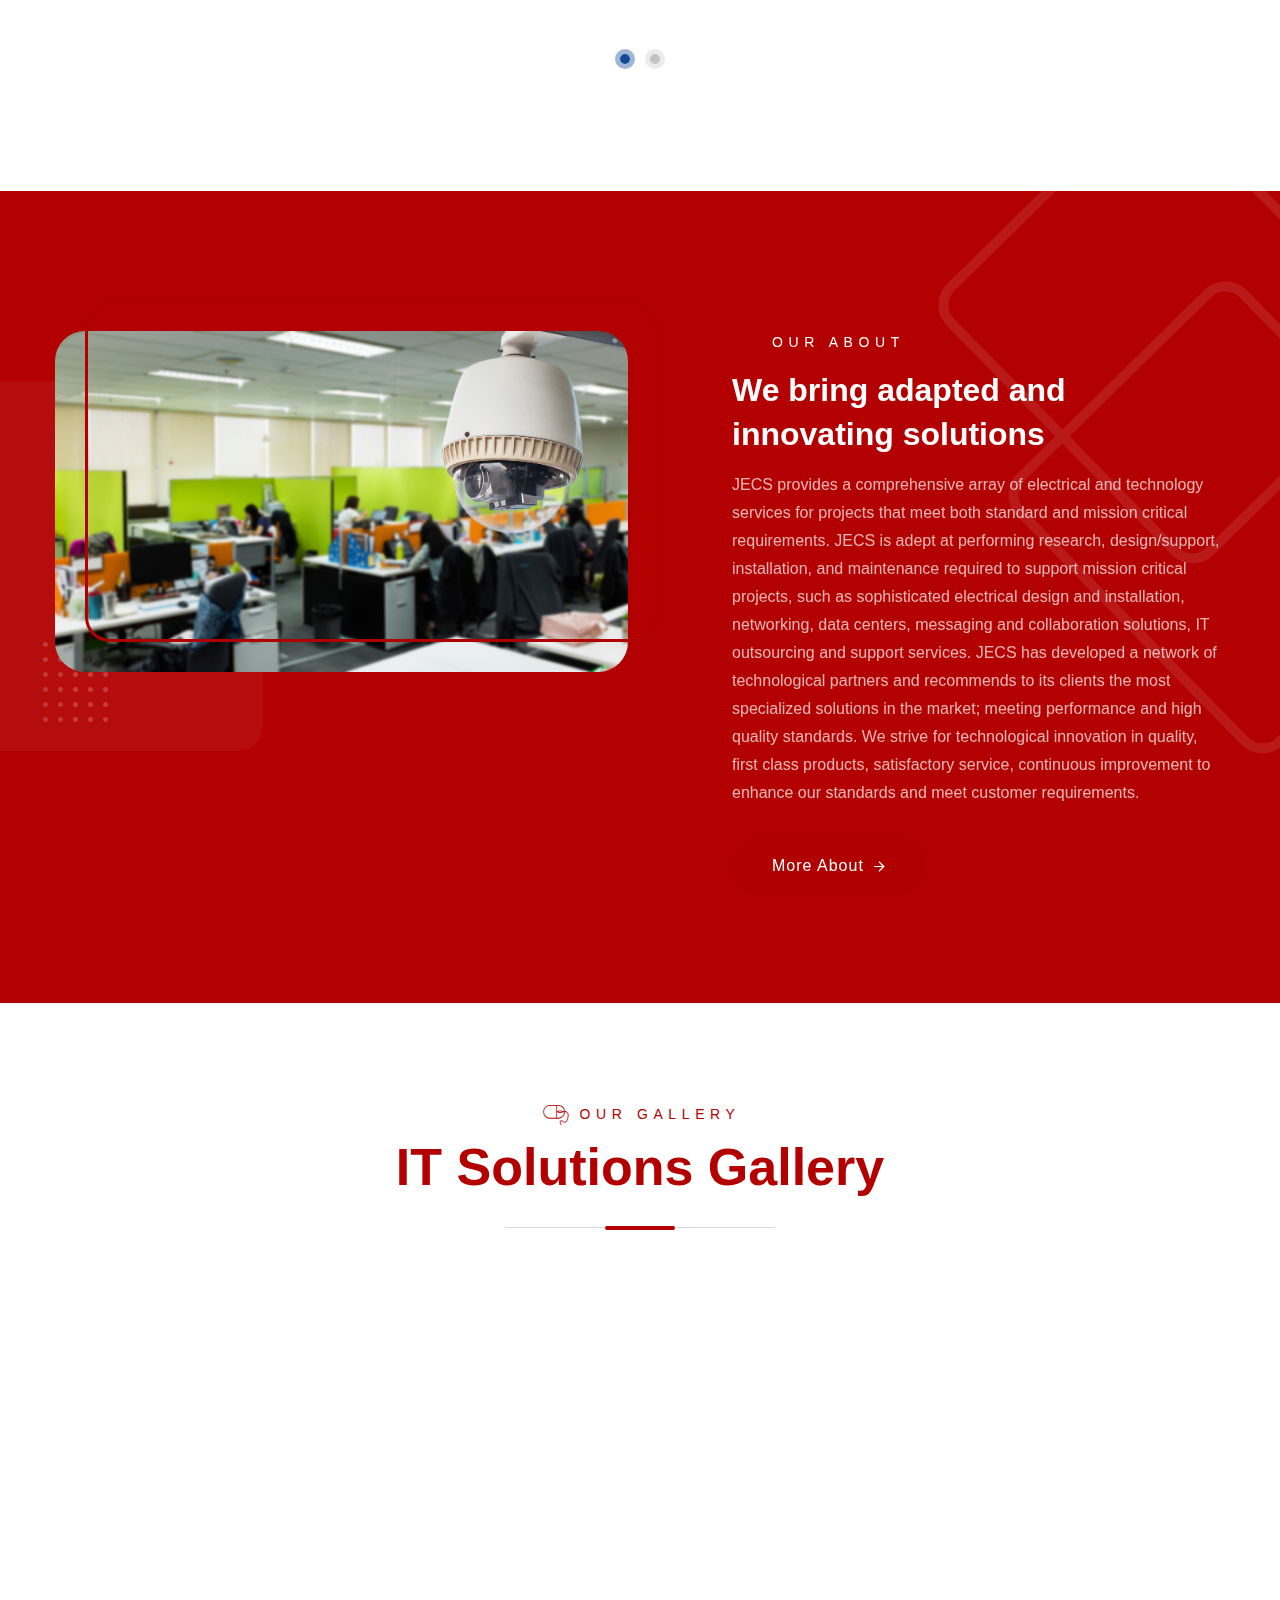
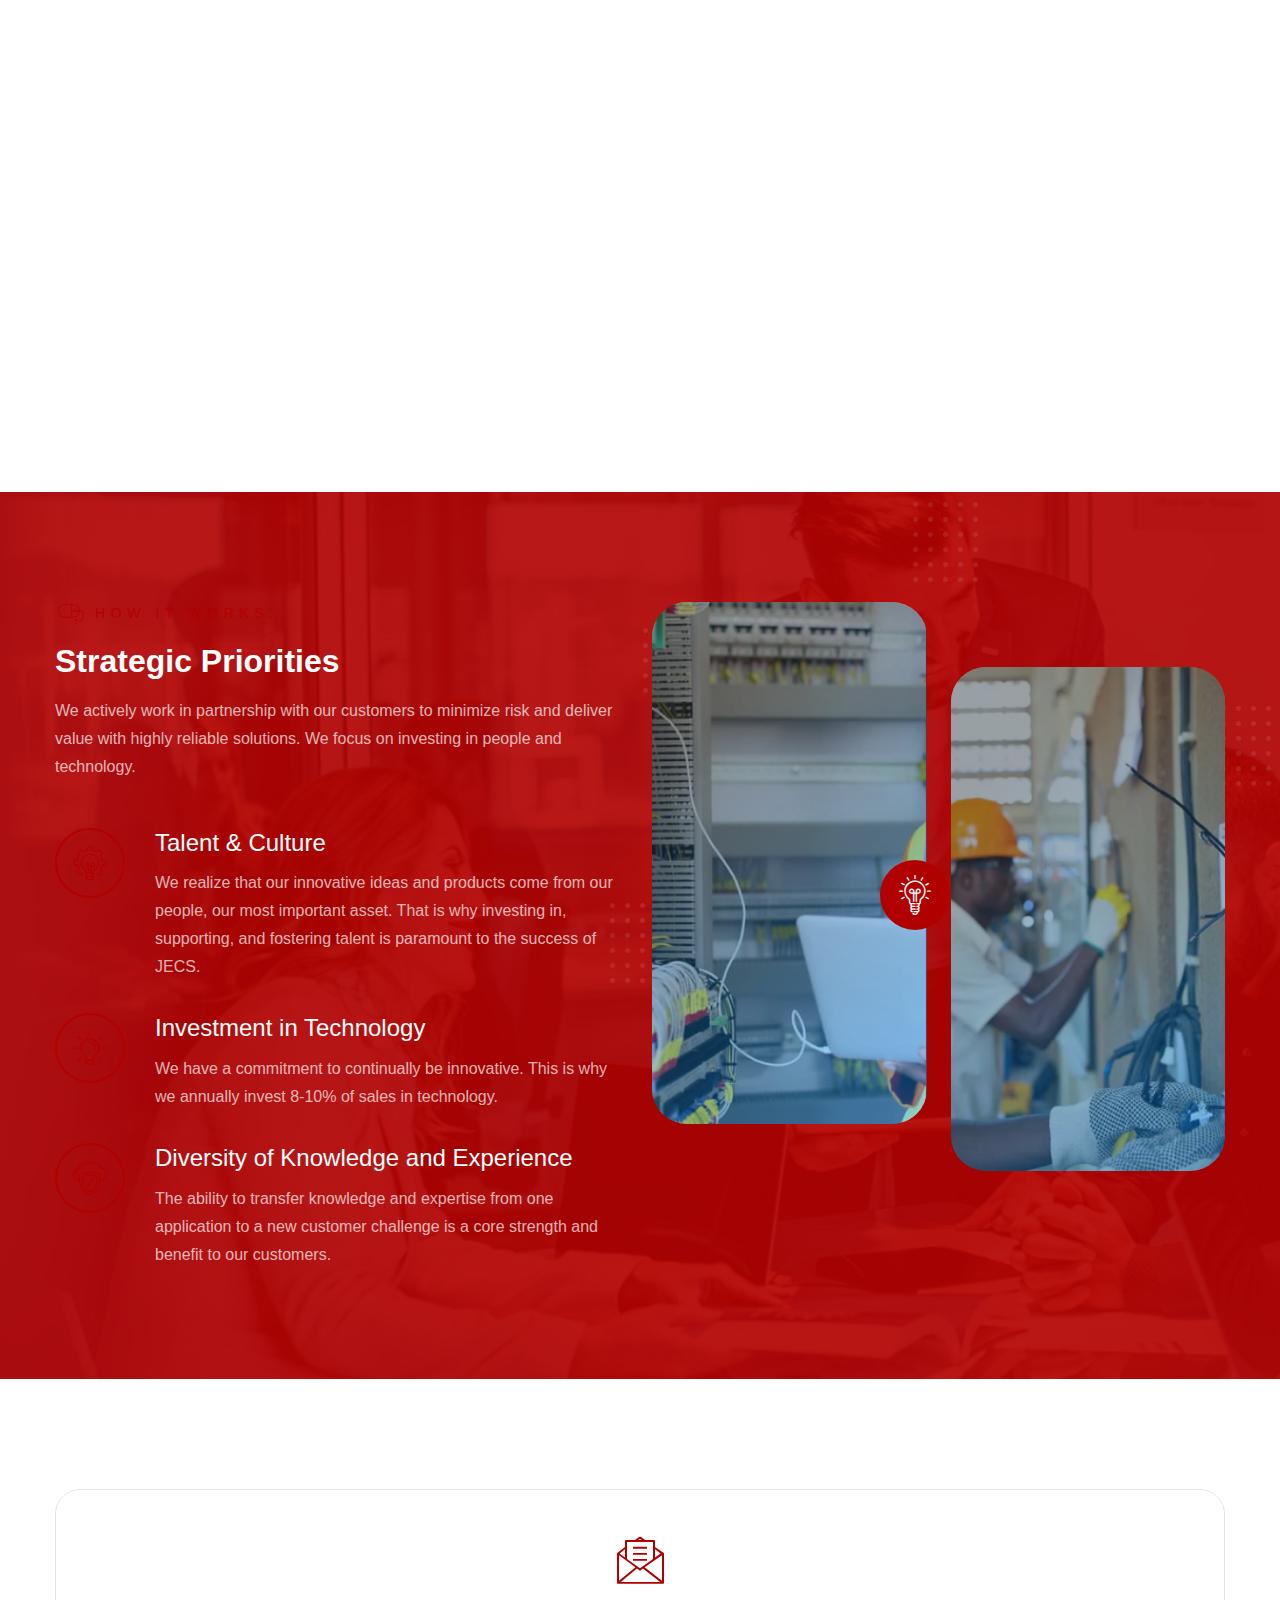
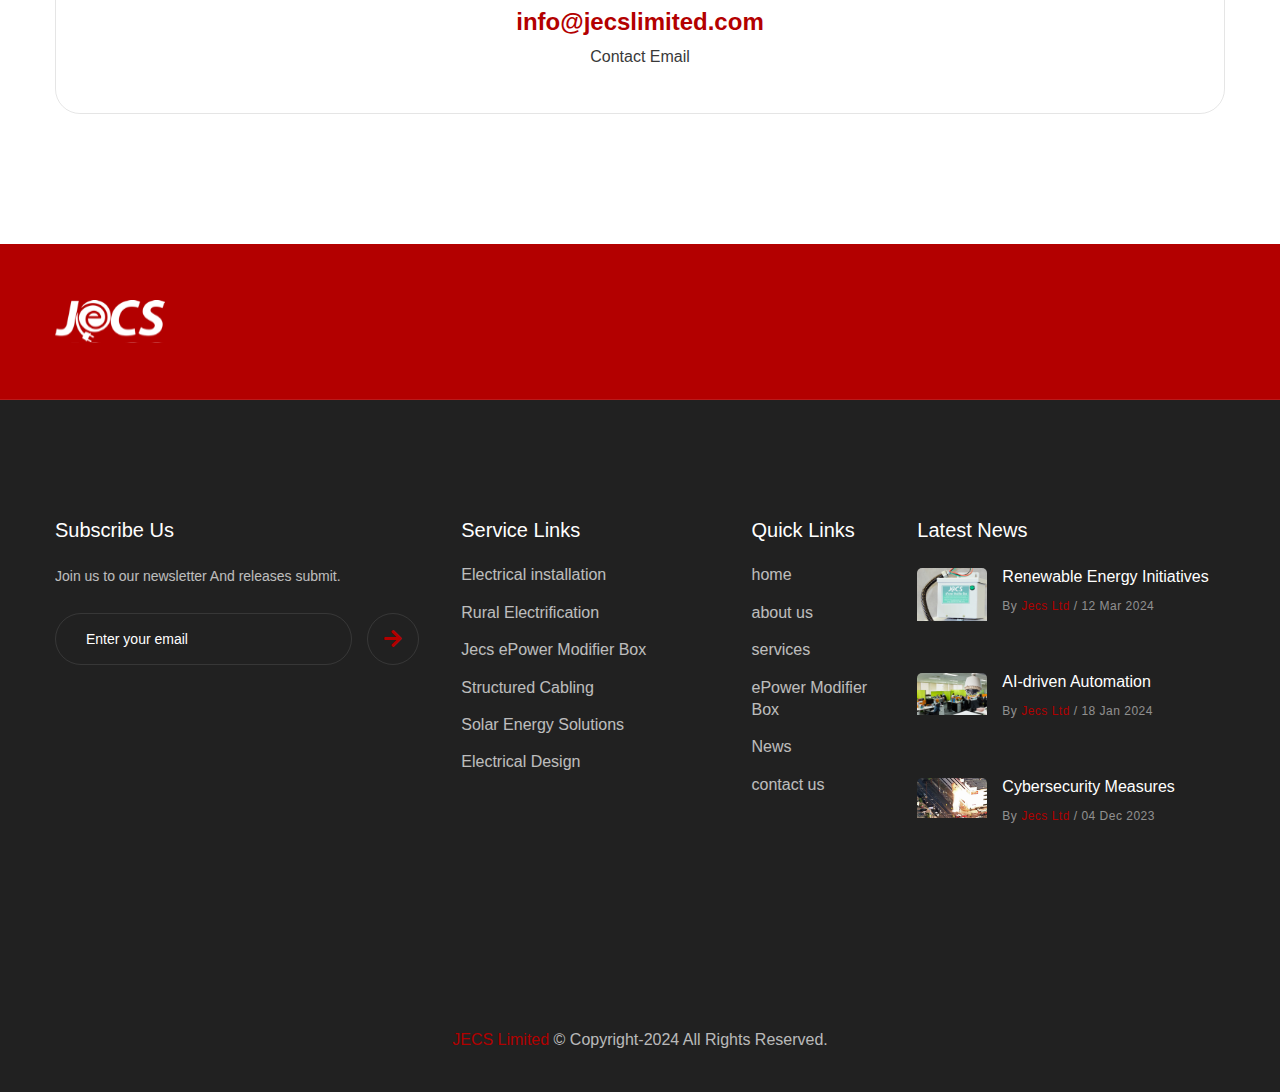
==== commit db7ce596: "Merge pull request #2 from ade00762/modupe" ====
--- a/index.html
+++ b/index.html
@@ -825,33 +825,37 @@
 		</div>
 	</section>
 	<!-- End Testimonial One -->
-
-	<!-- Map One -->
-	<section class="map-one">
-		<div class="map-one_content d-flex justify-content-end">
-			<div class="map-one_content-box">
-				<ul class="map-one_info">
-					<li>
-						<span class="icon flaticon-map"></span>
-						<!-- <strong>50 Ikorodu Road, Jibowu, Lagos.</strong>
-						Contact Location -->
-					</li>
-					<li>
-						<span class="icon flaticon-email-1"></span>
-						<strong>info@jecslimited.com</strong>
-						Contact Email
-					</li>
-					<li>
-						<!-- <span class="icon flaticon-telephone"></span>
-						<strong>08188882350, 08177772350</strong>
-						Contact Phone -->
-					</li>
-				</ul>
-			</div>
+	<!-- Contact Info One -->
+	<section class="contact-info_one text-center">
+		<div class="auto-container">
+			<div class="row clearfix ">
+
+				<!-- Content Column -->
+				<!-- <div class="contact-info-column col-lg-6 col-md-6 col-sm-12">
+					<div class="info-inner">
+						<span class="icon flaticon-telephone"></span>
+						<a class="phone" href="tel:+55-9900-666-22">08188882350, 08177772350</a>
+						<div class="text">Contact Phone</div>
+					</div>
+				</div> -->
+
+				<!-- Content Column -->
+				<div class="contact-info-column col-lg-12 col-md-12 col-sm-12">
+					<div class="info-inner">
+						<span class="icon flaticon-email"></span>
+						<a class="email" href="mailto:info.mirpur@gmail.com">info@jecslimited.com</a>
+						<div class="text">Contact Email</div>
+					</div>
+				</div>
+
+			</div>
+
 		</div>
+<!-- <<<<<<< HEAD -->
+
 		<!-- <iframe src="https://www.google.com/maps/embed?pb=!1m18!1m12!1m3!1d805184.6331292129!2d144.49266890254142!3d-37.97123689954809!2m3!1f0!2f0!3f0!3m2!1i1024!2i768!4f13.1!3m3!1m2!1s0x6ad646b5d2ba4df7%3A0x4045675218ccd90!2sMelbourne%20VIC%2C%20Australia!5e0!3m2!1sen!2s!4v1574408946759!5m2!1sen!2s" allowfullscreen=""></iframe> -->
+<!-- >>>>>>> 229fa2e51d6dbe9c8cd15bdb9cbb02eef28ec774 -->
 	</section>
-	<!-- End Map One -->
 
 	<!-- CTA One -->
 	<section class="cta-one style-two">
